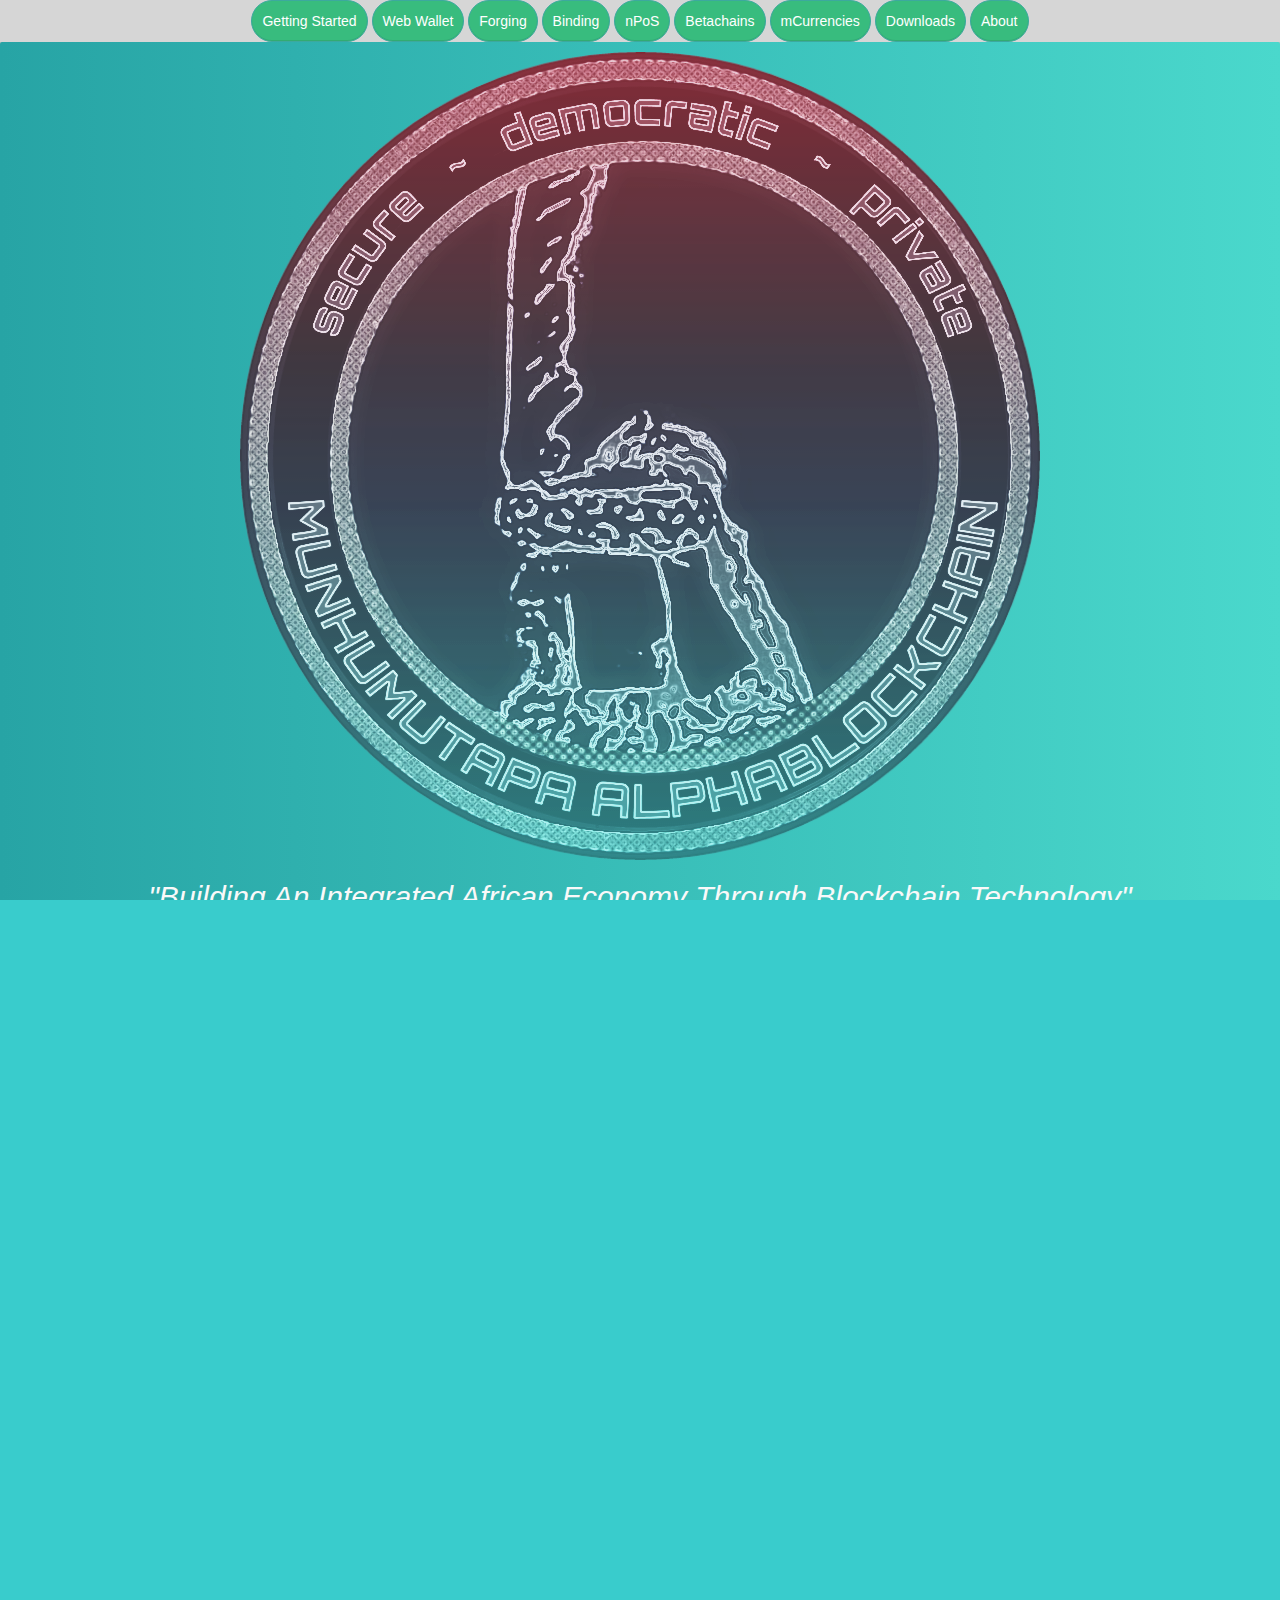
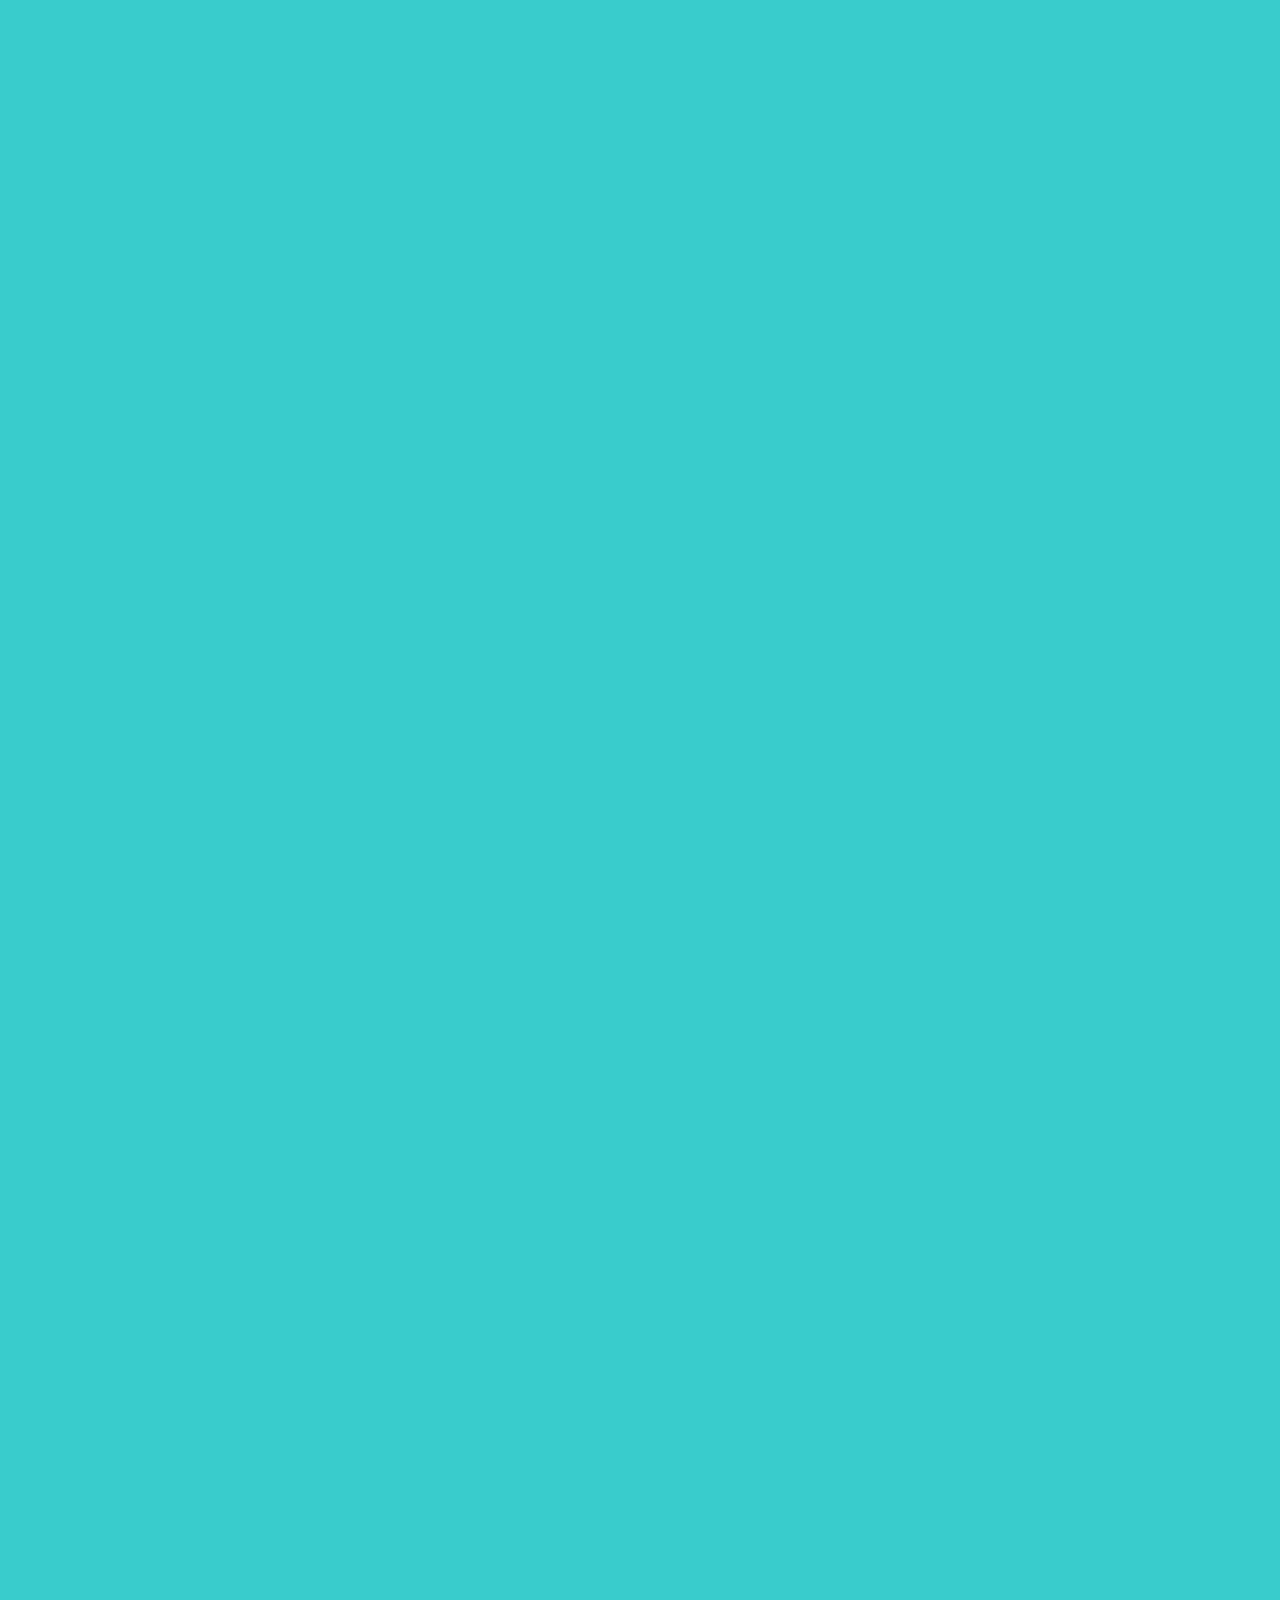
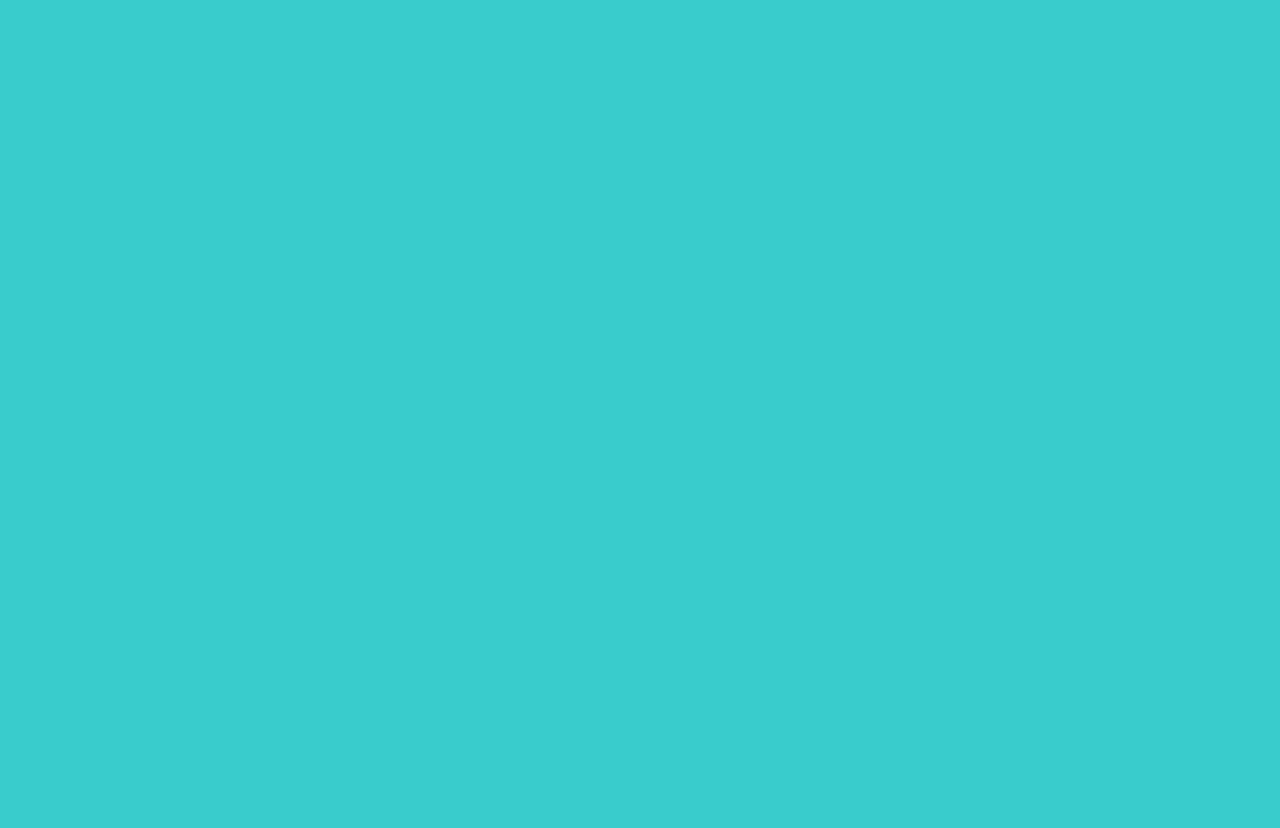
==== index.html @ 7435f2f3 "Update index.html" ====
<html class="lockscreen loading" align="center">
    <head>
        <meta charset="UTF-8">
        <title data-i18n="app_title">Munhumutapa Alphablockchain</title>
        <meta name="viewport" content="width=device-width, height=device-height, initial-scale=1, user-scalable=yes">
        <meta http-equiv="X-UA-Compatible" content="IE=edge">
        <link href="css/bootstrap.min.css" rel="stylesheet" type="text/css">
        <link href="css/fontawesome.min.css" rel="stylesheet" type="text/css">
        <link href="css/regular.min.css" rel="stylesheet" type="text/css">
        <link href="css/solid.min.css" rel="stylesheet" type="text/css">
        <link href="css/ionicons.min.css" rel="stylesheet" type="text/css">
        <link href="css/app.css" rel="stylesheet" type="text/css">
        <link href="css/highlight.style.css" rel="stylesheet" type="text/css">
        <style id="user_header_style" type="text/css"></style>
        <style id="user_sidebar_style" type="text/css"></style>
        <style id="user_boxes_style" type="text/css"></style>
       </head>

<section style="background-color: #d6d6d6">
              </span>

 <a href="https://munhumutapaalpha.js.org/gettingstarted"><button class="btn btn-primary">Getting Started</button></a>

                            <a href="http://ec2-3-131-105-113.us-east-2.compute.amazonaws.com:22024/index.html#"><button class="btn btn-primary" >Web Wallet</button></a>
                        </span>
                        <a href="https://munhumutapaalpha.js.org/forging"><button class="btn btn-primary goto-page">Forging</button></a>
                        </span>
                        <a href="https://munhumutapaalpha.js.org/binding"><button class="btn btn-primary goto-page">Binding</button></a>
             
 </span>
 <a href="https://munhumutapaalpha.js.org/npos"><button class="btn btn-primary">nPoS</button></a>

                        </span>
                        <a href="https://munhumutapaalpha.js.org/betachains"><button class="btn btn-primary">Betachains</button></a>
                        </span>
                        <a href="https://munhumutapaalpha.js.org/mcurrencies"><button class="btn btn-primary goto-page">mCurrencies</button></a>
                       </span>
                            <a href="https://munhumutapaalpha.js.org/downloads"><button class="btn btn-primary goto-page">Downloads</button></a>
                        </span>
                        <a href="https://munhumutapaalpha.js.org/about"><button class="btn btn-primary goto-page">About</button></a>
</section>

            <div>
                <div class="small-box bg-green">
                    <div class="inner inner-smaller">
<img src="img/icon.source.png">
	<i><h2 id="vbid-9d4e0c1f-cwigfrkn" class="preview-element preview-subtitle magic-circle-holder text-element quick-text-style-menu   allow-mobile-hide" data-menu-name="PREVIEW_SUBTITLE" data-orig-font-size="32">"Building An Integrated African Economy Through Blockchain Technology"<br></i></h2>
                        </span> 		
<a href="https://drive.google.com/file/d/1BZ5UPfu4FpxhSJUhALAfP4-GseZnnwWX/view?usp=drivesdk"><button class="btn btn-primary goto-page">Munhumutapa Blackpaper</button></a>
                        </span> 		
<a href="https://drive.google.com/file/d/1BZ5UPfu4FpxhSJUhALAfP4-GseZnnwWX/view?usp=drivesdk"><button class="btn btn-primary goto-page">Technical Paper</button></a>


                     </div>
                 </div>
             
                    </div>

<section style="background:#d6d6d6;align:centre">
<h1>The Alphablockchain</h1>
<p>The Munhumutapa Alphablockchain is a decentralised peer-to-peer-to-b2b democratic financial system designed with a childchain carrying capacity optimized to facilitate a fluid and borderless African economy. It is an attempt at an integrated African economic system built and managed through blockchain technology.</p><p><br></p><p>On Munhumutapa, any account or user has equal access to services and business regardless of financial, social or national background. The platform hopes to level the business playing field for both large, established corporations and the vibrant SME and informal sectors of Africa. As a decentralised and trustless platform the blockchain is especially structured to enable the African population and its businesses to interact and engage in commercial and community trade transactions and partnerships on a secure, universally accessible and inclusive economic platform.</p><p><br></p>
</section>

<div>
<section>
                <div class="small-box bg-green">
                    <div class="inner inner-smaller">
<p><h1>Blockchain Architecture</h1></p>
<p>Munhumutapa Alphablockchain is made up of a three tier model consisting of chains built on top of each other each layer with varying functionalities. A single account on the Munhumutapa Alphablockchain has access to all the chain layers found on the platform. The three tier architecture is anchored by the core chain (alphachain) which hosts other chains (betachains, localchains) on top of it enabling the creation of independent but connected, secure platforms. This design allows users to access different blockchains and functions in one ecosystem. This access is particularly important as most blockchain users dread the need to accumulate and install a lot of wallets on their devices for every blockchain they use.</p>
<p>On Munhumutapa, all the betachains and the alphachain can be accessed, interacted with and invoked from one single wallet. Hosted betachains utilize the alpha-chain's blockchain network-Proof-Of-Stake (nPoS) consensus protocol, processing system and network while providing individual specific economic services and features for user clients. They also have their own unique utility coins called betacoins. The hosted betachains themselves also have smaller chains be built on top of them. However, each smaller (local) chain can only be used for the same function as its betachain but for smaller communities like a university or church. Local chain transactions are not processed by the blockchain but simply provide a publicly verifiable ledger for their communities. Through this innovative architecture, the blockchain is capable of hosting both public/private, permissioned and non-permissioned independent chains simultaneously on one platform.</p><p><br></p>
   </div>
</div>
</section>
<div>
            <div class="col-lg-3 col-xs-6">
                <div class="small-box bg-green">
                    <div class="inner inner-smaller">
								
<br class="upper-line-break">
<div class="preview-title-holder removable-parent order-handle">
	
	<a href="https://munhumutapaalpa.js.org/mcurrencies"><h2 id="vbid-9d4e0c1f-jnpg0zku" class="preview-element preview-title magic-circle-holder inner-page text-element quick-text-style-menu   allow-mobile-hide" data-menu-name="PREVIEW_TITLE" data-orig-font-size="11" style="color:#ffffff">MUTAPA Chain<br></h2></a>
	
</div>
<br class="lower-line-break">

										
<img src="img/mutapa-logo-original.png">											
										
											
<br class="upper-line-break">
<div class="preview-body-holder removable-parent order-handle">

	 	<div id="vbid-9d4e0c1f-ovvtqf1j" class="preview-element preview-body magic-circle-holder text-element quick-text-style-menu   allow-mobile-hide" data-menu-name="PREVIEW_BODY" style="">
		<p>

			
The Mutapa chain is a continental currency tether system which allows people to deposit, transact, withdraw and convert their fiat currencies to digital Munhumutapa currencies.
			
mCurrencies are 1-to-1 pegged digital equivalents to fiat currencies issued on the Mutapa betachain on top of the Munhumutapa blockchain and are meant to offer local digital currencies for every country in Africa. <br></p>
	</div>
</div>
<br class="lower-line-break">
          </div>
      </div>
 </div>

            <div class="col-lg-3 col-xs-6">
                <div class="small-box bg-green">
                    <div class="inner inner-smaller">
<br class="upper-line-break">
<div class="preview-title-holder removable-parent order-handle">
	
	<a href="https://munhumutapaalpha.js.org/midentity"><h2 id="vbid-9d4e0c1f-h9nwe3xx" class="preview-element preview-title magic-circle-holder inner-page text-element quick-text-style-menu   allow-mobile-hide" data-menu-name="PREVIEW_TITLE" data-orig-font-size="11" style="color:#ffffff">mIDENTITY Chain<br></h2></a>
	
</div>
<br class="lower-line-break">

<img src="img/midentity.png"
<br class="upper-line-break">
<div class="preview-body-holder removable-parent order-handle">
	
	<div id="vbid-9d4e0c1f-ovvtqf1j" class="preview-element preview-body magic-circle-holder text-element quick-text-style-menu   allow-mobile-hide" data-menu-name="PREVIEW_BODY" style="">

		<p>This is Munhumutapa's innovative identity records and information registry. On the mIDENTITY chain, an individual will be issued with a digital singleton identification asset to which their government issued records and documents will be uploaded and time-stamped. The digital asset will subsequently be stored on the blockchain and cannot be modified.<br></p>
	</div>	
</div>
<br class="lower-line-break">

                     </div>
                 </div>
              </div>
            <div class="col-lg-3 col-xs-6">
                <div class="small-box bg-green">
                    <div class="inner inner-smaller">
<br class="upper-line-break">
<div class="preview-title-holder removable-parent order-handle">
	
	<a href="https://munhumutapalpha.js.org/dafse"><h2 id="vbid-9d4e0c1f-h9nwe3xx" class="preview-element preview-title magic-circle-holder inner-page text-element quick-text-style-menu   allow-mobile-hide" data-menu-name="PREVIEW_TITLE" data-orig-font-size="11" style="color:#ffffff">DAfSE Chain<br></h2></a>
	
</div>
<br class="lower-line-break">

<img src="img/dafse.png"
							
<br class="upper-line-break">
<div class="preview-body-holder removable-parent order-handle">
	
	<div id="vbid-9d4e0c1f-ksn28sww" class="preview-element preview-body magic-circle-holder text-element quick-text-style-menu   allow-mobile-hide" data-menu-name="PREVIEW_BODY" style="color:#ffffff">
		<p>The Dafse is a semi-centralised platform for the African stocks market. To open up investment and capital injection opportunities for African companies, Munhumutapa will create a decentralised blockchain based market exchange which enables companies to create and trade share assets securely and transparently. The chain is especially designed  create a gateway for SME's to access financial capital which is usually reserved for corporations through an inclusive stock market framework.<br></p>
	</div>
	
</div>
<br class="lower-line-break">


                     </div>
                 </div>
              </div>
<br class="lower-line-break">

            <div class="col-lg-3 col-xs-6">
                <div class="small-box bg-green">
                    <div class="inner inner-smaller">
											
<br class="upper-line-break">
<div class="preview-title-holder removable-parent order-handle">
	
	<a href="https://munhumutapaalpha.js.org/mdaorg"><h2 id="vbid-9d4e0c1f-2kzwxxst" class="preview-element preview-title magic-circle-holder inner-page text-element quick-text-style-menu   allow-mobile-hide" data-menu-name="PREVIEW_TITLE" data-orig-font-size="11" style="color:#ffffff">MDAOrg Chain<br></h2></a>
	
</div>
<br class="lower-line-break">								
<img src="img/mdao.png">											
<br class="upper-line-break">
<div class="preview-body-holder removable-parent order-handle">
	
	<div id="vbid-9d4e0c1f-ydsunupk" class="preview-element preview-body magic-circle-holder text-element quick-text-style-menu   allow-mobile-hide" data-menu-name="PREVIEW_BODY" style="">
		<p>The core functionality of mDAOrg chain is to provide a transparent, secure and efficient platform from which decentralised organizations can be adminstered. Through the issuance of digital assets to represent equity as well as an in-built dividend and share split functionality coupled with the transparency of blockchain technology, Munhumutapa facilitates the formation and management of verifiable and law compliant organizations.
The chain will facilitate borderless SME partnerships through decentralisation.
<br></p>
	</div>
	
</div>
<br class="lower-line-break">

                     </div>
                 </div>
              </div>
</div>

<p><h2>TRANSACTIONS On MUNHUMUTAPA</h2></p><p>Munhumutapa makes use of a parent chain/betachain dynamic that allows proof of stake based consensus to be executed for all betachains on the parent chain.<br>Betachain transactions go through a process called 'binding' which is similar to forging but with no blocks added to the blockchain. The binding process involves grouping together multiple betachain transactions into a single betachain transaction called a "betablock". The betablock is then forwarded to the alphachain where it is included in a block together with Munhumutapa alphachain transactions.</p><p>Users can send, transfer and receive funds to and from any address provided they hold sufficient fees to facilitate a transaction on the transaction's origin chain. For transactions on betachains, betacoins are paid as binding fees. The binding fees pay binders to include beta-transactions in a betablock which is forwarded for forging as a single transaction.</p><p><br></p>
    </div>
</div>
</section>

                <div class="small-box bg-green">
                    <div class="inner inner-smaller">
<p><h1>MUNHUMUTAPA COIN SYSTEM</h1></p>
<p><h2>MUNHUMUTAPA Energy Coin: MUNHU</h2></p>
<p>The Munhumutapa Energy Coin (MUNHU)</p>
<p>functions as the utility energy currency of the blockchain used to pay for transaction fees and settle paid services on the blockchain. As a settlement tool on the alphachain the coin is therefore the determinant stake for an account to forge blocks and is subsequently the block reward. The transaction fee for alphachain transactions is 1 MUNHU and for executing a transaction on every betachain is equivalent to 0.01 MUNHU payable in that betachain's coin.</p><p><br></p>

<p><h><i>BETACOIN</h></i></p>
<p>Each betachain has its own coin called a betacoin in which its own transaction fees are paid. Betacoins are rewarded to binders who, like forgers, accumulate transactions but only from a specific betachain before forwarding them to the alphachain. Each betacoin is therefore a sub-unit of the MUNHU Energy Coin but with a conversion rate with respect to the MUNHU determined by the prevailing exchange rate on the Munhumutapa Dex coin exchange at the time of transaction.</p><p><br></p>

<p><h><i>Munhumutapa Coin Exchange</i></h></p>
<p>The Dex is a feature of the Alphablockchain that allows users to exchange Betacoins from one to another and to the alphacoin and from. Exchange rates are independent of each other and are dependent entirely on supply and demand.</p><p><br></p>
   </div>
</div>
</section>
<section>

<p><h1>AlphaCoin Supply Munhumutapa Energy Coin (MUNHU)</h1></p> <p>The max supply of Munhumutapa Energy is 1 000, 000, 000 and the initial value of one Munhumutapa Energy is estimated to be an equivalent of $1.00(USD). MUNHU will be listed on leading exchanges available in Africa for easy buying/selling of these coins.</p>

<p><br><br><h3><i>DIstribution of the Alphacoin</i></h3></p>
<p><li>Ten percent will be distributed amongst MUNHUs asset holders at a ratio of 1-to-1.</p>
<p><li>Ten percent is to be distributed to IGNIS token holders in order to satisfy the JPL v 1.2 license based on a snapshot taken at 12:00pm CAT on the 28th of August 2020</p>
<p><li>One percent will be issued as an airdrop to early adopters and users of the platform.</p>
<p><li>Ten percent is to be sold to partner agencies and agents.</p>
<p><li>Five percent is to be allocated to sell on exchanges</p>
<p><li>Twenty percent is Munhumutapa's reserve for backing future betacoins.</p>
<p><li>Nine percent is reserved for the team and will be released on a quarterly basis.</p>
<p><li>Five percent will be allocated to helping communities fight climate change in Africa.</p>
<p><li>Thirty percent is allocated to the management and development of the Munhumutapa Alphablockchain</p>
	</div>


			 <br class="upper-line-break"> 							
						            <div>
                <div class="small-box bg-red">
                    <div class="inner inner-smaller">					
												 <img src="img/munhu.png">
<br class="upper-line-break">
	<div class="preview-social-wrapper removable-parent order-handle">
		<div id="vbid-9d4e0c1f-ohjvxsru" class="preview-element preview-social-holder magic-circle-holder" data-menu-name="PREVIEW_SOCIAL" data-theme="3">
			
			<div id="FACEBOOK" class="link-entry " data-menu-name="PREVIEW_SOCIAL" style="display:inline-block;" data-title="FACEBOOK" data-img-url="images/socialmedia/3facebook.png">
				<a class="social-link-url" href="http://www.facebook.com/Munhumutapaalphablockchain" target="_blank"><img class="preview-link-img nopin" data-pin-nopin="true" src="./munhumutapa.c1.biz_files/VsSb-82LH5hfW5SYbOyemNz5srJLpX6snvql70vHVBDrnXFS_vFX2QESGAbEPJ0VvG5s1pcfJmKlS1sSaw=s100" style="background-image: none; width:40px; height:40px "></a>
			</div>
			
			<div id="TWITTER" class="link-entry " data-menu-name="PREVIEW_SOCIAL" style="display:inline-block;" data-title="TWITTER" data-img-url="images/socialmedia/3twitter.png">
				<a class="social-link-url" href="http://www.twitter.com/imunhumutapa" target="_blank"><img class="preview-link-img nopin" data-pin-nopin="true" src="./munhumutapa.c1.biz_files/Ztg6CTEs-eMt7fsS797clJlI2NnSmK8tPxJqOqWayhEMum80NV36LxTAt0_5_XMdV5ljT-kTvQLDJW1kmnQ=s100" style="background-image: none; width:40px; height:40px "></a>
			</div>
			
			<div id="INSTAGRAM" class="link-entry " data-menu-name="PREVIEW_SOCIAL" style="display:inline-block;" data-title="INSTAGRAM" data-img-url="images/socialmedia/3instagram.png">
				<a class="social-link-url" href="http://www.instagram.com/imunhumutapa" target="_blank"><img class="preview-link-img nopin" data-pin-nopin="true" src="./munhumutapa.c1.biz_files/BIjo0CzLTmsk-xjy5s4D98T7wWvy2Ja7wIaYj77VRc132onFCAE6nsGnuZtTrF5bu5Y3RkJD5wYEhYhU0h8=s100" style="background-image: none; width:40px; height:40px "></a>
			</div>
			
			<div id="LINKEDIN" class="link-entry " data-menu-name="PREVIEW_SOCIAL" style="display:inline-block;" data-title="LINKEDIN" data-img-url="images/socialmedia/3linkedin.png">
				<a class="social-link-url" href="http://www.linkedin.com/imunhumutapa" target="_blank"><img class="preview-link-img nopin" data-pin-nopin="true" src="./munhumutapa.c1.biz_files/2_ri3qfMkNRD5i8VlWqKiPvNMkliYLiVsrrrvJP4G82co5S4OueVQLit18Xzc_SORt4y4dvkTOLXjBpMPC4=s100" style="background-image: none; width:40px; height:40px "></a>
			</div>
			
			<div id="EMAIL" class="link-entry " data-menu-name="PREVIEW_SOCIAL" style="display:inline-block;" data-title="EMAIL" data-img-url="images/socialmedia/3email.png">
				<a class="social-link-url" href="mailto:munhumutapaalpha@outlook.com" target="_blank"><img class="preview-link-img nopin" data-pin-nopin="true" src="./munhumutapa.c1.biz_files/M8qy7RGhdOU3tVQ9hY5wLWcUCKQixN3SJX_jGu0HStITiGtB09HDGFJx5_FYVeclejjeqn36U6TAyZAFKA=s100" style="background-image: none;width:40px; height:40px"></a>
			</div>
			
			<div id="YOUTUBE" class="link-entry " data-menu-name="PREVIEW_SOCIAL" style="display:inline-block;" data-title="YOUTUBE" data-img-url="images/socialmedia/3youtube.png">
				<a class="social-link-url" href="http://www.youtube.com/imunhumutapa" target="_blank"><i class="far fa-youtube"></i></a>
			       </div>
            </div>
        </div>
    </div>
<div style="background-color:#4b4b4b">
<b><i style="color:#d6d6d6">Secure ~ Democratic ~ Private<br></i></b>
<b><h style="color:#d6d6d6">MUNHUMUTAPA ALPHABLOCKCHAIN© 2020<br></h>
</div>
---- css/regular.min.css ----
/*!
 * Font Awesome Pro 5.11.2 by @fontawesome - https://fontawesome.com
 * License - https://fontawesome.com/license (Commercial License)
 */
@font-face{font-family:"Font Awesome 5 Pro";font-style:normal;font-weight:400;font-display:auto;src:url(../fonts/fa-regular-400.eot);src:url(../fonts/fa-regular-400.eot?#iefix) format("embedded-opentype"),url(../fonts/fa-regular-400.woff2) format("woff2"),url(../fonts/fa-regular-400.woff) format("woff"),url(../fonts/fa-regular-400.ttf) format("truetype"),url(../fonts/fa-regular-400.svg#fontawesome) format("svg")}.far{font-family:"Font Awesome 5 Pro";font-weight:400}
---- css/solid.min.css ----
/*!
 * Font Awesome Pro 5.11.2 by @fontawesome - https://fontawesome.com
 * License - https://fontawesome.com/license (Commercial License)
 */
@font-face{font-family:"Font Awesome 5 Pro";font-style:normal;font-weight:900;font-display:auto;src:url(../fonts/fa-solid-900.eot);src:url(../fonts/fa-solid-900.eot?#iefix) format("embedded-opentype"),url(../fonts/fa-solid-900.woff2) format("woff2"),url(../fonts/fa-solid-900.woff) format("woff"),url(../fonts/fa-solid-900.ttf) format("truetype"),url(../fonts/fa-solid-900.svg#fontawesome) format("svg")}.fa,.fas{font-family:"Font Awesome 5 Pro";font-weight:900}
---- css/app.css ----
/******************************************************************************
 * Copyright © 2013-2016 The Nxt Core Developers.                             *
 * Copyright © 2016-2019 Jelurida IP B.V.                                     *
 *                                                                            *
 * See the LICENSE.txt file at the top-level directory of this distribution   *
 * for licensing information.                                                 *
 *                                                                            *
 * Unless otherwise agreed in a custom licensing agreement with Jelurida B.V.,*
 * no part of this software, including this file, may be copied, modified,    *
 * propagated, or distributed except according to the terms contained in the  *
 * LICENSE.txt file.                                                          *
 *                                                                            *
 * Removal or modification of this copyright notice is prohibited.            *
 *                                                                            *
 ******************************************************************************/

.col-xs-1, .col-sm-1, .col-md-1, .col-lg-1, .col-xs-2, .col-sm-2, .col-md-2, .col-lg-2, .col-xs-3, .col-sm-3, .col-md-3, .col-lg-3, .col-xs-4, .col-sm-4, .col-md-4, .col-lg-4, .col-xs-5, .col-sm-5, .col-md-5, .col-lg-5, .col-xs-6, .col-sm-6, .col-md-6, .col-lg-6, .col-xs-7, .col-sm-7, .col-md-7, .col-lg-7, .col-xs-8, .col-sm-8, .col-md-8, .col-lg-8, .col-xs-9, .col-sm-9, .col-md-9, .col-lg-9, .col-xs-10, .col-sm-10, .col-md-10, .col-lg-10, .col-xs-11, .col-sm-11, .col-md-11, .col-lg-11, .col-xs-12, .col-sm-12, .col-md-12, .col-lg-12
{
	padding-left: 10px !important;
	padding-right: 10px !important;
}

.row {
	margin-right: -10px !important;
	margin-left: -10px !important;
}

/*!
 *   AdminLTE v1.0
 *   Author: AlmsaeedStudio.com
 *   License: Please visit http://wrapbootstrap.com for information about
 *            this theme's license
!*/
/*
    Core: General style
----------------------------
*/
html,
body {
  overflow-x:hidden;
  font-family: "Helvetica Neue",Helvetica,Arial,sans-serif;
  -webkit-font-smoothing: antialiased;
  min-height: 100%;
  background-image: linear-gradient(to right, #C0C0C0 0%, #C0C0C0 100%);
  color: black !important;
}
/* preload images or they will flicker */
body::after{
  position:absolute; width:0; height:0; overflow:hidden; z-index:-1;
  content: url('../img/nxt-load-progress-logo-circle.png');
}
html.lockscreen, html.lockscreen body {
  height:100%;
  overflow-x:auto;
}
a {
  color: #39cccc;
}
a:hover,
a:active,
a:focus {
  outline: none;
  text-decoration: none;
  background-color: #6cd2c8;
}
/* Layouts */
.wrapper {
  min-height: 100%;
}
.wrapper:before,
.wrapper:after {
  display: table;
  content: " ";
}
.wrapper:after {
  clear: both;
}
/* Header */
body > .header {
  position: absolute;
  top: 0;
  left: 0;
  right: 0;
  z-index: 1030;
}
/* Define 2 column template */
.right-side,
.left-side {
  min-height: 100%;
  display: block;
}
/*right side - contains main content*/
.right-side {
  background-color: #f9f9f9;
  margin-left: 220px;
}
/*left side - contains sidebar*/
.left-side {
  position: absolute;
  width: 220px;
  height: 100%;
  min-height: inherit !important;
  top: 0;
  bottom: 0;
}
@media screen and (min-width: 992px) {
  /*Right side strech mode*/
  .right-side.strech {
    margin-left: 0;
  }
  .right-side.strech > .page > .content-header {
    margin-top: 0px;
  }
  /* Left side collapse */
  .left-side.collapse-left {
    margin-left: -220px;
  }
  .sidebar {
    margin-top: 50px;
  }
}
/*Give content full width on xs screens*/
@media screen and (max-width: 992px) {
  .sidebar {
    margin-top: 50px;
  }
  .right-side {
    margin-left: 0;
  }
}
/*
    By default the layout is not fixed but if you add the class .fixed to the body element
    the sidebar and the navbar will automatically become positioned fixed
*/
body.fixed > .header,
body.fixed .left-side,
body.fixed .navbar {
  position: fixed;
}
body.fixed > .header {
  top: 0;
  right: 0;
  left: 0;
}
body.fixed .navbar {
  left: 0;
  right: 0;
}
body.fixed .wrapper {
  margin-top: 50px;
}
/* Content */
.content {
  padding: 20px; /*wesley*/
  background: #f9f9f9;
}
/* Utility */
/* H1 - H6 font */
h1,
h2,
h3,
h4,
h5,
h6,
.h1,
.h2,
.h3,
.h4,
.h5,
.h6 {
  font-family: sans-serif;
}
/* Page Header */
.page-header {
  margin: 10px 0 20px 0;
  font-size: 22px;
}
.page-header > small {
  color: #666;
  display: block;
  margin-top: 5px;
}
/* All images should be responsive */
img {
  max-width: 100% !important;
}
.sort-highlight {
  background: #f4f4f4;
  border: 1px dashed #ddd;
  margin-bottom: 10px;
}
/* 10px padding and margins */
.pad {
  padding: 10px;
}
.margin {
  margin: 10px;
}
/* Display inline */
.inline {
  display: inline;
  width: auto;
}
/* Background colors */
.bg-red,
.bg-yellow,
.bg-aqua,
.bg-blue,
.bg-light-blue,
.bg-green,
.bg-navy,
.bg-teal,
.bg-olive,
.bg-lime,
.bg-orange,
.bg-fuchsia,
.bg-purple,
.bg-maroon,
.bg-black {
  color: #f9f9f9 !important;
}
.bg-gray {
  background-color: #eaeaec !important;
}
.bg-black {
  background-color: #222222 !important;
}
.bg-red {
  background-color: #f56954 !important;
}
.bg-yellow {
  background-color: #f39c12 !important;
}
.bg-aqua {
  background-color: #07efb3 !important;
}
.bg-blue {
  background-color: #0073b7 !important;
}
.bg-light-blue {
  background-color: #38bc7e !important;
}
.bg-green {
  background-color: #00a65a !important;
}
.bg-navy {
  background-color: #003f34 !important;
}
.bg-teal {
  background-color: #39cccc !important;
}
.bg-olive {
  background-color: #3d9970 !important;
}
.bg-lime {
  background-color: #01ff70 !important;
}
.bg-orange {
  background-color: #ff851b !important;
}
.bg-fuchsia {
  background-color: #f012be !important;
}
.bg-purple {
  background-color: #932ab6 !important;
}
.bg-maroon {
  background-color: #85144b !important;
}
.small-box {
  background: #27a4a5; /* Old browsers */
  background: -moz-linear-gradient(left,  #27a4a5 0%, #4ad8cc 100%); /* FF3.6+ */
  background: -webkit-gradient(linear, left top, right top, color-stop(0%,#27a4a5), color-stop(100%,#4ad8cc)); /* Chrome,Safari4+ */
  background: -webkit-linear-gradient(left,  #27a4a5 0%,#4ad8cc 100%); /* Chrome10+,Safari5.1+ */
  background: -o-linear-gradient(left,  #27a4a5 0%,#4ad8cc 100%); /* Opera 11.10+ */
  background: -ms-linear-gradient(left,  #27a4a5 0%,#4ad8cc 100%); /* IE10+ */
  background: linear-gradient(to right,  #27a4a5 0%,#4ad8cc 100%); /* W3C */
  filter: progid:DXImageTransform.Microsoft.gradient( startColorstr='#27a4a5', endColorstr='#4ad8cc',GradientType=1 ); /* IE6-9 */
}

/* Text colors */
.text-red {
  color: #f56954 !important;
}
.text-yellow {
  color: #f39c12 !important;
}
.text-aqua {
  color: #07efb3 !important;
}
.text-blue {
  color: #0073b7 !important;
}
.text-light-blue {
  color: #38bc7e !important;
}
.text-green {
  color: #00a65a !important;
}
.text-navy {
  color: #003f34 !important;
}
.text-teal {
  color: #39cccc !important;
}
.text-olive {
  color: #3d9970 !important;
}
.text-lime {
  color: #01ff70 !important;
}
.text-orange {
  color: #ff851b !important;
}
.text-fuchsia {
  color: #f012be !important;
}
.text-purple {
  color: #932ab6 !important;
}
.text-maroon {
  color: #85144b !important;
}
/*Hide elements by display none only*/
.hide {
  display: none !important;
}
/* Remove borders */
.no-border {
  border: 0px !important;
}
/* Remove padding */
.no-padding {
  padding: 0px !important;
}
/* WESLEYH */
.no-vertical-padding {
  padding-top: 0px !important;
  padding-bottom: 0px !important;
}
/* Remove margins */
.no-margin {
  margin: 0px !important;
}
/* Remove box shadow */
.no-shadow {
  box-shadow: none!important;
}
/* Don't display when printing */
@media print {
  .no-print {
    display: none;
  }
  .left-side,
  .header,
  .content-header {
    display: none;
  }
  .right-side {
    margin: 0;
  }
}
/* Remove border radius */
.flat,
.flat > * {
  -webkit-border-radius: 0 !important;
  -moz-border-radius: 0 !important;
  border-radius: 0 !important;
}
.table > tbody > tr >td {
	background-color: #fff;
}
/* Change the color of the striped tables */
.table-striped > tbody > tr:nth-child(odd) > td,
.table-striped > tbody > tr:nth-child(odd) > th {
  background-color: #f3f4f5;
}
/* .text-center in tables */
table.text-center td,
table.text-center th {
  text-align: center;
}
/* _fix for sparkline tooltip */
.jqstooltip {
  padding: 5px!important;
  width: auto!important;
  height: auto!important;
}
/*
    Components: navbar, logo and content header
-------------------------------------------------
*/
body > .header {
  position: relative;
  max-height: 100px;
  z-index: 1030;
}
body > .header .navbar {
  height: 50px;
  margin-bottom: 0;
  padding-bottom:0;
  margin-left: 220px;
}
body > .header .navbar .sidebar-toggle {
  float: left;
  padding: 9px 5px;
  margin-top: 8px;
  margin-right: 0;
  margin-bottom: 8px;
  margin-left: 5px;
  background-color: transparent;
  background-image: none;
  border: 1px solid transparent;
  -webkit-border-radius: 0 !important;
  -moz-border-radius: 0 !important;
  border-radius: 0 !important;
}
.header .navbar .sidebar-toggle:hover .icon-bar {
  background: #f6f6f6;
}
body > .header .navbar .sidebar-toggle .icon-bar {
  display: block;
  width: 22px;
  height: 2px;
  -webkit-border-radius: 4px;
  -moz-border-radius: 4px;
  border-radius: 4px;
}
body > .header .navbar .sidebar-toggle .icon-bar + .icon-bar {
  margin-top: 4px;
}
body > .header .navbar .nav > li.user > a {
  font-weight: bold;
}
body > .header .navbar .nav > li.user > a > .fa,
body > .header .navbar .nav > li.user > a > .far,
body > .header .navbar .nav > li.user > a > .glyphicon,
body > .header .navbar .nav > li.user > a > .ion {
  margin-right: 5px;
}
body > .header .navbar .nav > li > a > .label {
  -webkit-border-radius: 50%;
  -moz-border-radius: 50%;
  border-radius: 50%;
  position: absolute;
  top: 7px;
  right: 2px;
  font-size: 10px;
  font-weight: normal;
  width: 15px;
  height: 15px;
  line-height: 1.0em;
  text-align: center;
  padding: 2px;
}
body > .header .navbar .nav > li > a:hover > .label {
  top: 3px;
}
body > .header .logo {
  float: left;
  font-size: 20px;
  line-height: 50px;
  text-align: center;
  padding: 0 10px;
  width: 220px;
  font-family: sans-serif;
  height: 50px;
  display: block;
  font-weight:bold;
}
body > .header .logo .icon {
  margin-right: 10px;
}
.right-side > .page > .content-header {
  position: relative;
  padding: 15px 20px 10px 20px;
  background: #fbfbfb;
  box-shadow: 1px 1px 2px rgba(0, 0, 0, 0.1);
}
.right-side > .page > .content-header > h1 {
  margin: 0;
  font-size: 24px;
}
.right-side > .page > .content-header > h1 > small {
  font-size: 15px;
  display: inline-block;
  padding-left: 4px;
  font-weight: 300;
}
.right-side > .page > .content-header > .breadcrumb {
  float: right;
  background: transparent;
  margin-top: 0px;
  margin-bottom: 0;
  font-size: 12px;
  padding: 7px 5px;
  position: absolute;
  top: 15px;
  right: 10px;
  -webkit-border-radius: 2px;
  -moz-border-radius: 2px;
  border-radius: 2px;
}
.right-side > .page > .content-header > .breadcrumb > li > a {
  color: #444;
  text-decoration: none;
}
.right-side > .page > .content-header > .breadcrumb > li > a > .fa,
.right-side > .page > .content-header > .breadcrumb > li > a > .far,
.right-side > .page > .content-header > .breadcrumb > li > a > .glyphicon,
.right-side > .page > .content-header > .breadcrumb > li > a > .ion {
  margin-right: 5px;
}
.right-side > .page > .content-header > .breadcrumb > li + li:before {
  content: '>\00a0';
}
@media screen and (max-width: 767px) {
  .right-side > .page > .content-header > .breadcrumb {
    position: relative;
    margin-top: 5px;
    top: 0;
    right: 0;
    float: none;
    background: #efefef;
  }
}
@media (max-width: 767px) {
  .navbar .navbar-nav > li {
    float: left;
  }
  .navbar-nav {
    margin: 0;
    float: left;
  }
  .navbar-nav > li > a {
    padding-top: 10px;
    padding-bottom: 10px;
    line-height: 16px;
  }
  .navbar .navbar-right {
    float: right;
  }
}

/* DELETE ME 20150715

@media screen and (max-width: 560px) {
  body > .header {
    position: relative;
  }
  body > .header .logo,
  body > .header .navbar {
    width: 100%;
    float: none;
    position: relative!important;
  }
  body > .header .navbar {
    margin: 0;
  }
  body.fixed > .header {
    position: fixed;
  }
  body.fixed > .wrapper {
    margin-top: 100px!important;
  }
  .sidebar {
    margin-top: 100px;
  }
}

*/



/*
    Component: Sidebar
--------------------------
*/
.sidebar {
  overflow-y: auto;
  max-height: 100%;
  margin-bottom: 5px;
}
.sidebar-form input:focus {
  -webkit-box-shadow: none;
  -moz-box-shadow: none;
  box-shadow: none;
  border-color: transparent!important;
}
.sidebar .sidebar-menu {
  list-style: none;
  margin: 0 0 50px 0;
  padding: 0;
}
.sidebar .sidebar-menu > li {
  margin: 0;
  padding: 0;
}
.sidebar .sidebar-menu > li > a {
  padding: 11px 5px 11px 15px;
  display: block;
}
.sidebar .sidebar-menu > li > a > .fa,
.sidebar .sidebar-menu > li > a > .far,
.sidebar .sidebar-menu > li > a > .glyphicon,
.sidebar .sidebar-menu > li > a > .ion {
  width: 20px;
}
.sidebar .sidebar-menu .treeview-menu {
  display: none;
  list-style: none;
  padding: 0;
  margin: 0;
}
.sidebar .sidebar-menu .treeview-menu > li {
  margin: 0;
}
.sidebar .sidebar-menu .treeview-menu > li > a,
.sidebar .sidebar-menu .treeview-menu > li > .sm_sub_header {
  padding: 5px 5px 5px 15px;
  display: block;
  font-size: 14px;
  margin: 0px 0px;
}
.sidebar .sidebar-menu .treeview-menu > li > a > .fa,
.sidebar .sidebar-menu .treeview-menu > li > a > .far,
.sidebar .sidebar-menu .treeview-menu > li > a > .glyphicon,
.sidebar .sidebar-menu .treeview-menu > li > a > .ion {
  width: 20px;
}
.user-panel {
  padding: 10px;
}
.user-panel:before,
.user-panel:after {
  display: table;
  content: " ";
}
.user-panel:after {
  clear: both;
}
.user-panel > .image > img {
  width: 45px;
  height: 45px;
}
.user-panel > .info {
  padding: 5px 5px 5px 15px;
  font-size: 14px;
  line-height: 1;
}
/* WESLEY */
.user-panel > .info {
	padding-left:  0;
	padding-right: 0;
}
#forging_indicator {
	font-size: 14px;
}
.user-panel > .info > p {
  margin-bottom: 9px;
}
.user-panel > .info > a {
  text-decoration: none;
  padding-right: 5px;
  margin-top: 3px;
  font-size: 11px;
  font-weight: normal;
}
.user-panel > .info > a > .fa,
.user-panel > .info > a > .far,
.user-panel > .info > a > .ion,
.user-panel > .info > a > .glyphicon {
  margin-right: 3px;
}




/*
 * Off Canvas
 * --------------------------------------------------
 *  Gives us the push menu effect
 */
@media screen and (max-width: 992px) {
  .relative {
    position: relative;
  }
  .row-offcanvas-right .sidebar-offcanvas {
    right: -220px;
  }
  .row-offcanvas-left .sidebar-offcanvas {
    left: -220px;
  }
  .row-offcanvas-right.active {
    right: 220px;
  }
  .row-offcanvas-left.active {
    left: 220px;
  }
  .sidebar-offcanvas {
    left: 0;
  }
  body.fixed .sidebar-offcanvas {
    margin-top: 0px;
    left: -220px;
  }
  body.fixed .row-offcanvas-left.active .navbar {
    left: 220px !important;
    right: 0;
  }
  body.fixed .row-offcanvas-left.active .sidebar-offcanvas {
    left: 0px;
  }
}
/*
    Dropdown menus
----------------------------
*/
/*Dropdowns in general*/
.dropdown-menu {
  -webkit-box-shadow: 0px 3px 6px rgba(0, 0, 0, 0.1);
  -moz-box-shadow: 0px 3px 6px rgba(0, 0, 0, 0.1);
  box-shadow: 0px 3px 6px rgba(0, 0, 0, 0.1);
  z-index: 2300;
}
.dropdown-menu > li > a > .glyphicon,
.dropdown-menu > li > a > .fa,
.dropdown-menu > li > a > .far,
.dropdown-menu > li > a > .ion {
  margin-right: 10px;
}

/*Drodown in navbars*/
.navbar .dropdown-menu > li > a { /*REMOVED skin-blue*/
  color: #444444;
}

.dropdown-menu > li > a:hover {
  background-color: #38bc7e;
  color: #f9f9f9;
}
/*
    Navbar custom dropdown menu
------------------------------------
*/
.navbar-nav > .notifications-menu > .dropdown-menu,
.navbar-nav > .messages-menu > .dropdown-menu,
.navbar-nav > .tasks-menu > .dropdown-menu {
  width: 280px;
  padding: 0 0 0 0!important;
  margin: 0!important;
  top: 100%;
  border: 1px solid #dfdfdf;
  -webkit-border-radius: 4px !important;
  -moz-border-radius: 4px !important;
  border-radius: 4px !important;
}
.navbar-nav > .notifications-menu > .dropdown-menu > li.header,
.navbar-nav > .messages-menu > .dropdown-menu > li.header,
.navbar-nav > .tasks-menu > .dropdown-menu > li.header {
  -webkit-border-top-left-radius: 4px;
  -webkit-border-top-right-radius: 4px;
  -webkit-border-bottom-right-radius: 0;
  -webkit-border-bottom-left-radius: 0;
  -moz-border-radius-topleft: 4px;
  -moz-border-radius-topright: 4px;
  -moz-border-radius-bottomright: 0;
  -moz-border-radius-bottomleft: 0;
  border-top-left-radius: 4px;
  border-top-right-radius: 4px;
  border-bottom-right-radius: 0;
  border-bottom-left-radius: 0;
  background-color: #ffffff;
  padding: 7px 10px;
  border-bottom: 1px solid #f4f4f4;
  color: #444444;
  font-size: 14px;
}
.navbar-nav > .notifications-menu > .dropdown-menu > li.header:after,
.navbar-nav > .messages-menu > .dropdown-menu > li.header:after,
.navbar-nav > .tasks-menu > .dropdown-menu > li.header:after {
  bottom: 100%;
  left: 92%;
  border: solid transparent;
  content: " ";
  height: 0;
  width: 0;
  position: absolute;
  pointer-events: none;
  border-color: rgba(255, 255, 255, 0);
  border-bottom-color: #ffffff;
  border-width: 7px;
  margin-left: -7px;
}
.navbar-nav > .notifications-menu > .dropdown-menu > li.footer > a,
.navbar-nav > .messages-menu > .dropdown-menu > li.footer > a,
.navbar-nav > .tasks-menu > .dropdown-menu > li.footer > a {
  -webkit-border-top-left-radius: 0px;
  -webkit-border-top-right-radius: 0px;
  -webkit-border-bottom-right-radius: 4px;
  -webkit-border-bottom-left-radius: 4px;
  -moz-border-radius-topleft: 0px;
  -moz-border-radius-topright: 0px;
  -moz-border-radius-bottomright: 4px;
  -moz-border-radius-bottomleft: 4px;
  border-top-left-radius: 0px;
  border-top-right-radius: 0px;
  border-bottom-right-radius: 4px;
  border-bottom-left-radius: 4px;
  font-size: 12px;
  background-color: #f4f4f4;
  padding: 7px 10px;
  border-bottom: 1px solid #eeeeee;
  color: #444444;
  text-align: center;
}
.navbar-nav > .notifications-menu > .dropdown-menu > li.footer > a:hover,
.navbar-nav > .messages-menu > .dropdown-menu > li.footer > a:hover,
.navbar-nav > .tasks-menu > .dropdown-menu > li.footer > a:hover {
  background: #f4f4f4;
  text-decoration: none;
  font-weight: normal;
}
.navbar-nav > .notifications-menu > .dropdown-menu > li .menu,
.navbar-nav > .messages-menu > .dropdown-menu > li .menu,
.navbar-nav > .tasks-menu > .dropdown-menu > li .menu {
  margin: 0;
  padding: 0;
  list-style: none;
  overflow-x: hidden;
}
.navbar-nav > .notifications-menu > .dropdown-menu > li .menu > li > a,
.navbar-nav > .messages-menu > .dropdown-menu > li .menu > li > a,
.navbar-nav > .tasks-menu > .dropdown-menu > li .menu > li > a {
  display: block;
  white-space: nowrap;
  /* Prevent text from breaking */

  border-bottom: 1px solid #f4f4f4;
}
.navbar-nav > .notifications-menu > .dropdown-menu > li .menu > li > a:hover,
.navbar-nav > .messages-menu > .dropdown-menu > li .menu > li > a:hover,
.navbar-nav > .tasks-menu > .dropdown-menu > li .menu > li > a:hover {
  background: #f6f6f6;
  text-decoration: none;
}
.navbar-nav > .notifications-menu > .dropdown-menu > li .menu > li > a {
  font-size: 12px;
  color: #444444;
}
.navbar-nav > .notifications-menu > .dropdown-menu > li .menu > li > a > .glyphicon,
.navbar-nav > .notifications-menu > .dropdown-menu > li .menu > li > a > .fa,
.navbar-nav > .notifications-menu > .dropdown-menu > li .menu > li > a > .far,
.navbar-nav > .notifications-menu > .dropdown-menu > li .menu > li > a > .ion {
  font-size: 20px;
  width: 50px;
  text-align: center;
  padding: 15px 0px;
  margin-right: 5px;
  /* Default background and font colors */

  background: #07efb3;
  color: #f9f9f9;
  /* Fallback for browsers that doesn't support rgba */

  color: rgba(255, 255, 255, 0.7);
}
.navbar-nav > .notifications-menu > .dropdown-menu > li .menu > li > a > .glyphicon.danger,
.navbar-nav > .notifications-menu > .dropdown-menu > li .menu > li > a > .fa.danger,
.navbar-nav > .notifications-menu > .dropdown-menu > li .menu > li > a > .far.danger,
.navbar-nav > .notifications-menu > .dropdown-menu > li .menu > li > a > .ion.danger {
  background: #f56954;
}
.navbar-nav > .notifications-menu > .dropdown-menu > li .menu > li > a > .glyphicon.warning,
.navbar-nav > .notifications-menu > .dropdown-menu > li .menu > li > a > .fa.warning,
.navbar-nav > .notifications-menu > .dropdown-menu > li .menu > li > a > .far.warning,
.navbar-nav > .notifications-menu > .dropdown-menu > li .menu > li > a > .ion.warning {
  background: #f39c12;
}
.navbar-nav > .notifications-menu > .dropdown-menu > li .menu > li > a > .glyphicon.success,
.navbar-nav > .notifications-menu > .dropdown-menu > li .menu > li > a > .fa.success,
.navbar-nav > .notifications-menu > .dropdown-menu > li .menu > li > a > .far.success,
.navbar-nav > .notifications-menu > .dropdown-menu > li .menu > li > a > .ion.success {
  background: #00a65a;
}
.navbar-nav > .notifications-menu > .dropdown-menu > li .menu > li > a > .glyphicon.info,
.navbar-nav > .notifications-menu > .dropdown-menu > li .menu > li > a > .fa.info,
.navbar-nav > .notifications-menu > .dropdown-menu > li .menu > li > a > .far.info,
.navbar-nav > .notifications-menu > .dropdown-menu > li .menu > li > a > .ion.info {
  background: #07efb3;
}
.navbar-nav > .messages-menu > .dropdown-menu > li .menu > li > a {
  margin: 0px;
  line-height: 20px;
  padding: 10px 5px 10px 5px;
  -webkit-border-radius: 4px;
  -moz-border-radius: 4px;
  border-radius: 4px;
}
.navbar-nav > .messages-menu > .dropdown-menu > li .menu > li > a > div > img {
  margin: auto 10px auto auto;
  width: 40px;
  height: 40px;
  border: 1px solid #dddddd;
}
.navbar-nav > .messages-menu > .dropdown-menu > li .menu > li > a > h4 {
  padding: 0;
  margin: 0 0 0 45px;
  color: #444444;
  font-size: 15px;
}
.navbar-nav > .messages-menu > .dropdown-menu > li .menu > li > a > h4 > small {
  color: #999999;
  font-size: 10px;
  float: right;
}
.navbar-nav > .messages-menu > .dropdown-menu > li .menu > li > a > p {
  margin: 0 0 0 45px;
  font-size: 12px;
  color: #888888;
}
.navbar-nav > .messages-menu > .dropdown-menu > li .menu > li > a:before,
.navbar-nav > .messages-menu > .dropdown-menu > li .menu > li > a:after {
  display: table;
  content: " ";
}
.navbar-nav > .messages-menu > .dropdown-menu > li .menu > li > a:after {
  clear: both;
}
.navbar-nav > .tasks-menu > .dropdown-menu > li .menu > li > a {
  padding: 10px;
}
.navbar-nav > .tasks-menu > .dropdown-menu > li .menu > li > a > h3 {
  font-size: 14px;
  padding: 0;
  margin: 0 0 10px 0;
  color: #666666;
}
.navbar-nav > .tasks-menu > .dropdown-menu > li .menu > li > a > .progress {
  padding: 0;
  margin: 0;
}
.navbar-nav > .user-menu > .dropdown-menu {
  -webkit-border-radius: 0;
  -moz-border-radius: 0;
  border-radius: 0;
  padding: 1px 0 0 0;
  border-top-width: 0;
  width: 280px;
}
.navbar-nav > .user-menu > .dropdown-menu:after {
  bottom: 100%;
  right: 10px;
  border: solid transparent;
  content: " ";
  height: 0;
  width: 0;
  position: absolute;
  pointer-events: none;
  border-color: rgba(255, 255, 255, 0);
  border-bottom-color: #ffffff;
  border-width: 10px;
  margin-left: -10px;
}
.navbar-nav > .user-menu > .dropdown-menu > li.user-header {
  height: 175px;
  padding: 10px;
  background: #38bc7e;
  text-align: center;
}
.navbar-nav > .user-menu > .dropdown-menu > li.user-header > img {
  z-index: 5;
  height: 90px;
  width: 90px;
  border: 8px solid;
  border-color: transparent;
  border-color: rgba(255, 255, 255, 0.2);
}
.navbar-nav > .user-menu > .dropdown-menu > li.user-header > p {
  z-index: 5;
  color: #f9f9f9;
  color: rgba(255, 255, 255, 0.8);
  font-size: 17px;
  text-shadow: 2px 2px 3px #333333;
  margin-top: 10px;
}
.navbar-nav > .user-menu > .dropdown-menu > li.user-header > p > small {
  display: block;
  font-size: 12px;
}
.navbar-nav > .user-menu > .dropdown-menu > li.user-body {
  padding: 15px;
  border-bottom: 1px solid #f4f4f4;
  border-top: 1px solid #dddddd;
}
.navbar-nav > .user-menu > .dropdown-menu > li.user-body:before,
.navbar-nav > .user-menu > .dropdown-menu > li.user-body:after {
  display: table;
  content: " ";
}
.navbar-nav > .user-menu > .dropdown-menu > li.user-body:after {
  clear: both;
}
.navbar-nav > .user-menu > .dropdown-menu > li.user-body > div > a {
  color: #0073b7;
}
.navbar-nav > .user-menu > .dropdown-menu > li.user-footer {
  background-color: #f9f9f9;
  padding: 10px;
}
.navbar-nav > .user-menu > .dropdown-menu > li.user-footer:before,
.navbar-nav > .user-menu > .dropdown-menu > li.user-footer:after {
  display: table;
  content: " ";
}
.navbar-nav > .user-menu > .dropdown-menu > li.user-footer:after {
  clear: both;
}
.navbar-nav > .user-menu > .dropdown-menu > li.user-footer .btn-default {
  color: #666666;
}
/* Add fade animation to dropdown menus */
.open > .dropdown-menu {
  animation-name: fadeAnimation;
  animation-duration: .7s;
  animation-iteration-count: 1;
  animation-timing-function: ease;
  animation-fill-mode: forwards;
  -webkit-animation-name: fadeAnimation;
  -webkit-animation-duration: .7s;
  -webkit-animation-iteration-count: 1;
  -webkit-animation-timing-function: ease;
  -webkit-animation-fill-mode: forwards;
  -moz-animation-name: fadeAnimation;
  -moz-animation-duration: .7s;
  -moz-animation-iteration-count: 1;
  -moz-animation-timing-function: ease;
  -moz-animation-fill-mode: forwards;
}
@keyframes fadeAnimation {
  from {
    opacity: 0;
    top: 120%;
  }
  to {
    opacity: 1;
    top: 100%;
  }
}
@-webkit-keyframes fadeAnimation {
  from {
    opacity: 0;
    top: 120%;
  }
  to {
    opacity: 1;
    top: 100%;
  }
}
/* Fix dropdown menu for small screens to display correctly on small screens */
@media screen and (max-width: 767px) {
  .navbar-nav > .notifications-menu > .dropdown-menu,
  .navbar-nav > .user-menu > .dropdown-menu,
  .navbar-nav > .tasks-menu > .dropdown-menu,
  .navbar-nav > .messages-menu > .dropdown-menu {
    position: absolute;
    top: 100%;
    right: 0;
    left: auto;
    border-right: 1px solid #dddddd;
    border-bottom: 1px solid #dddddd;
    border-left: 1px solid #dddddd;
    background: #ffffff;
  }
}
/* Fix menu positions on xs screens to appear correctly and fully */
@media screen and (max-width: 480px) {
  .navbar-nav > .notifications-menu > .dropdown-menu > li.header,
  .navbar-nav > .tasks-menu > .dropdown-menu > li.header,
  .navbar-nav > .messages-menu > .dropdown-menu > li.header {
    /* Remove arrow from the top */
  }
  .navbar-nav > .notifications-menu > .dropdown-menu > li.header:after,
  .navbar-nav > .tasks-menu > .dropdown-menu > li.header:after,
  .navbar-nav > .messages-menu > .dropdown-menu > li.header:after {
    border-width: 0px!important;
  }
  .navbar-nav > .tasks-menu > .dropdown-menu {
    position: absolute;
    right: -120px;
    left: auto;
  }
  .navbar-nav > .notifications-menu > .dropdown-menu {
    position: absolute;
    right: -170px;
    left: auto;
  }
  .navbar-nav > .messages-menu > .dropdown-menu {
    position: absolute;
    right: -210px;
    left: auto;
  }
}
/*
   All form elements including input, select, textarea etc.
-----------------------------------------------------------------
*/
.form-control {
  -webkit-border-radius: 0px !important;
  -moz-border-radius: 0px !important;
  border-radius: 0px !important;
  box-shadow: none;
}
.form-control:focus {
  border-color: #38bc7e !important;
  box-shadow: none;
}
.form-group.has-success label {
  color: #00a65a;
}
.form-group.has-success .form-control {
  border-color: #00a65a !important;
  box-shadow: none;
}
.form-group.has-warning label {
  color: #f39c12;
}
.form-group.has-warning .form-control {
  border-color: #f39c12 !important;
  box-shadow: none;
}
.form-group.has-error label {
  color: #f56954;
}
.form-group.has-error .form-control {
  border-color: #f56954 !important;
  box-shadow: none;
}
/* Input group */
.input-group .input-group-addon {
    border-radius: 30px;
    font-weight: 300;
        -webkit-appearance: none;
        vertical-align: left;
        padding: 10px;
        font-size: 12px;
    transition: box-shadow 0.1s, border 0.3s;
  background-color: #f4f4f4;
}
/* button groups */
.btn-group-vertical .btn.btn-flat:first-of-type,
.btn-group-vertical .btn.btn-flat:last-of-type {
  border-radius: 0;
}
/* Checkbox and radio inputs */
.checkbox,
.radio {
  padding-left: 0;
}
/*
    Compenent: Progress bars
--------------------------------
*/
/* size variation */
.progress.sm {
  height: 10px;
}
.progress.xs {
  height: 7px;
}
/* Vertical bars */
.progress.vertical {
  position: relative;
  width: 30px;
  height: 200px;
  display: inline-block;
  margin-right: 10px;
}
.progress.vertical > .progress-bar {
  width: 100%!important;
  position: absolute;
  bottom: 0;
}
.progress.vertical.sm {
  width: 20px;
}
.progress.vertical.xs {
  width: 10px;
}
/* Remove margins from progress bars when put in a table */
.table tr > td .progress {
  margin: 0;
}
.progress-bar-light-blue,
.progress-bar-primary {
  background-color: #38bc7e;
}
.progress-striped .progress-bar-light-blue,
.progress-striped .progress-bar-primary {
  background-image: -webkit-gradient(linear, 0 100%, 100% 0, color-stop(0.25, rgba(255, 255, 255, 0.15)), color-stop(0.25, transparent), color-stop(0.5, transparent), color-stop(0.5, rgba(255, 255, 255, 0.15)), color-stop(0.75, rgba(255, 255, 255, 0.15)), color-stop(0.75, transparent), to(transparent));
  background-image: -webkit-linear-gradient(45deg, rgba(255, 255, 255, 0.15) 25%, transparent 25%, transparent 50%, rgba(255, 255, 255, 0.15) 50%, rgba(255, 255, 255, 0.15) 75%, transparent 75%, transparent);
  background-image: -moz-linear-gradient(45deg, rgba(255, 255, 255, 0.15) 25%, transparent 25%, transparent 50%, rgba(255, 255, 255, 0.15) 50%, rgba(255, 255, 255, 0.15) 75%, transparent 75%, transparent);
  background-image: linear-gradient(45deg, rgba(255, 255, 255, 0.15) 25%, transparent 25%, transparent 50%, rgba(255, 255, 255, 0.15) 50%, rgba(255, 255, 255, 0.15) 75%, transparent 75%, transparent);
}
.progress-bar-green,
.progress-bar-success {
  background-color: #00a65a;
}
.progress-striped .progress-bar-green,
.progress-striped .progress-bar-success {
  background-image: -webkit-gradient(linear, 0 100%, 100% 0, color-stop(0.25, rgba(255, 255, 255, 0.15)), color-stop(0.25, transparent), color-stop(0.5, transparent), color-stop(0.5, rgba(255, 255, 255, 0.15)), color-stop(0.75, rgba(255, 255, 255, 0.15)), color-stop(0.75, transparent), to(transparent));
  background-image: -webkit-linear-gradient(45deg, rgba(255, 255, 255, 0.15) 25%, transparent 25%, transparent 50%, rgba(255, 255, 255, 0.15) 50%, rgba(255, 255, 255, 0.15) 75%, transparent 75%, transparent);
  background-image: -moz-linear-gradient(45deg, rgba(255, 255, 255, 0.15) 25%, transparent 25%, transparent 50%, rgba(255, 255, 255, 0.15) 50%, rgba(255, 255, 255, 0.15) 75%, transparent 75%, transparent);
  background-image: linear-gradient(45deg, rgba(255, 255, 255, 0.15) 25%, transparent 25%, transparent 50%, rgba(255, 255, 255, 0.15) 50%, rgba(255, 255, 255, 0.15) 75%, transparent 75%, transparent);
}
.progress-bar-aqua,
.progress-bar-info {
  background-color: #07efb3;
}
.progress-striped .progress-bar-aqua,
.progress-striped .progress-bar-info {
  background-image: -webkit-gradient(linear, 0 100%, 100% 0, color-stop(0.25, rgba(255, 255, 255, 0.15)), color-stop(0.25, transparent), color-stop(0.5, transparent), color-stop(0.5, rgba(255, 255, 255, 0.15)), color-stop(0.75, rgba(255, 255, 255, 0.15)), color-stop(0.75, transparent), to(transparent));
  background-image: -webkit-linear-gradient(45deg, rgba(255, 255, 255, 0.15) 25%, transparent 25%, transparent 50%, rgba(255, 255, 255, 0.15) 50%, rgba(255, 255, 255, 0.15) 75%, transparent 75%, transparent);
  background-image: -moz-linear-gradient(45deg, rgba(255, 255, 255, 0.15) 25%, transparent 25%, transparent 50%, rgba(255, 255, 255, 0.15) 50%, rgba(255, 255, 255, 0.15) 75%, transparent 75%, transparent);
  background-image: linear-gradient(45deg, rgba(255, 255, 255, 0.15) 25%, transparent 25%, transparent 50%, rgba(255, 255, 255, 0.15) 50%, rgba(255, 255, 255, 0.15) 75%, transparent 75%, transparent);
}
.progress-bar-yellow,
.progress-bar-warning {
  background-color: #f39c12;
}
.progress-striped .progress-bar-yellow,
.progress-striped .progress-bar-warning {
  background-image: -webkit-gradient(linear, 0 100%, 100% 0, color-stop(0.25, rgba(255, 255, 255, 0.15)), color-stop(0.25, transparent), color-stop(0.5, transparent), color-stop(0.5, rgba(255, 255, 255, 0.15)), color-stop(0.75, rgba(255, 255, 255, 0.15)), color-stop(0.75, transparent), to(transparent));
  background-image: -webkit-linear-gradient(45deg, rgba(255, 255, 255, 0.15) 25%, transparent 25%, transparent 50%, rgba(255, 255, 255, 0.15) 50%, rgba(255, 255, 255, 0.15) 75%, transparent 75%, transparent);
  background-image: -moz-linear-gradient(45deg, rgba(255, 255, 255, 0.15) 25%, transparent 25%, transparent 50%, rgba(255, 255, 255, 0.15) 50%, rgba(255, 255, 255, 0.15) 75%, transparent 75%, transparent);
  background-image: linear-gradient(45deg, rgba(255, 255, 255, 0.15) 25%, transparent 25%, transparent 50%, rgba(255, 255, 255, 0.15) 50%, rgba(255, 255, 255, 0.15) 75%, transparent 75%, transparent);
}
.progress-bar-red,
.progress-bar-danger {
  background-color: #f56954;
}
.progress-striped .progress-bar-red,
.progress-striped .progress-bar-danger {
  background-image: -webkit-gradient(linear, 0 100%, 100% 0, color-stop(0.25, rgba(255, 255, 255, 0.15)), color-stop(0.25, transparent), color-stop(0.5, transparent), color-stop(0.5, rgba(255, 255, 255, 0.15)), color-stop(0.75, rgba(255, 255, 255, 0.15)), color-stop(0.75, transparent), to(transparent));
  background-image: -webkit-linear-gradient(45deg, rgba(255, 255, 255, 0.15) 25%, transparent 25%, transparent 50%, rgba(255, 255, 255, 0.15) 50%, rgba(255, 255, 255, 0.15) 75%, transparent 75%, transparent);
  background-image: -moz-linear-gradient(45deg, rgba(255, 255, 255, 0.15) 25%, transparent 25%, transparent 50%, rgba(255, 255, 255, 0.15) 50%, rgba(255, 255, 255, 0.15) 75%, transparent 75%, transparent);
  background-image: linear-gradient(45deg, rgba(255, 255, 255, 0.15) 25%, transparent 25%, transparent 50%, rgba(255, 255, 255, 0.15) 50%, rgba(255, 255, 255, 0.15) 75%, transparent 75%, transparent);
}

.confirmations-bar-ul {
  margin: auto;
  height: 10px;
  width: 144px;
  top: 0;
  left: 0;
  right: 0;
  bottom: 0;
  list-style: none;
  padding: 0;
}

.confirmations-bar-li {
  display: block;
  float: left;
  width: 10px;
  height: 10px;
}

.confirmations-bar-li-bundled {
  background: #4ad8cc;
  opacity: 1;
  margin-right: 2px;
}

.confirmations-bar-li-not-bundled {
  background: #4ad8cc;
  opacity: 0.2;
  margin-right: 2px;
}

.confirmations-bar-li-confirmed {
  background: #27a4a5;
  opacity: 1;
  margin-right: 2px;
}

.confirmations-bar-li-unconfirmed {
  background: #27a4a5;
  opacity: 0.2;
  margin-right: 2px;
}

.confirmations-bar-li-confirmations-set {
  background: #003f34;
  opacity: 1;
  margin-right: 1px;
}

.confirmations-bar-li-confirmations-wait {
  background: #003f34;
  opacity: 0.2;
  margin-right: 1px;
}

.confirmations-pulse {
  -webkit-animation: confirmations 1s alternate infinite;
  -moz-animation: confirmations 1s alternate infinite;
}

@keyframes confirmations {
  0% {
    opacity: 1;
  }
  100% {
    opacity: 0.2;
  }
}

/*
    Component: Small boxes
*/
.small-box {
  position: relative;
  display: block;
  -webkit-border-radius: 2px;
  -moz-border-radius: 2px;
  border-radius: 2px;
  margin-bottom: 15px;
}
.small-box > .inner {
  padding: 10px;
}
.small-box > .small-box-footer {
  position: relative;
  text-align: center;
  padding: 3px 0;
  color: #fff;
  color: rgba(255, 255, 255, 0.8);
  display: block;
  z-index: 10;
  background: rgba(0, 0, 0, 0.1);
  text-decoration: none;
}
.small-box > .small-box-footer:hover {
  color: #fff;
  background: rgba(0, 0, 0, 0.15);
}
.small-box h3 {
  font-size: 38px;
  font-weight: bold;
  margin: 0 0 10px 0;
  white-space: nowrap;
  padding: 0;
}
.small-box p {
  font-size: 14px;
}
.small-box p > small {
  display: block;
  color: #f9f9f9;
  font-size: 13px;
  margin-top: 5px;
}
.small-box h3,
.small-box p {
  z-index: 5;
}
.small-box .icon {
  position: absolute;
  top: auto;
  bottom: 5px;
  right: 5px;
  z-index: 0;
  font-size: 90px;
  color: rgba(0, 0, 0, 0.15);
}
.small-box .icon-smaller {
	position: absolute;
	bottom: -7px;
	right: 5px;
	z-index: 0;
	font-size: 75px;
	color: rgba(0, 0, 0, 0.15);
}

.small-box > .inner-smaller {
	padding-bottom:0 !important;
}

.small-box:hover {
  text-decoration: none;
  color: #f9f9f9;
}
.small-box:hover .icon {
  animation-name: tansformAnimation;
  animation-duration: .4s;
  animation-iteration-count: 1;
  animation-timing-function: ease;
  animation-fill-mode: forwards;
}
/** WESLEY **/
.small-box:hover .icon-smaller {
  animation-name: transformAnimationSmall;
  animation-duration: .4s;
  animation-iteration-count: 1;
  animation-timing-function: ease;
  animation-fill-mode: forwards;
}

@keyframes tansformAnimation {
  from {
    font-size: 90px;
  }
  to {
    font-size: 96px;
  }
}

@keyframes transformAnimationSmall {
  from {
    font-size: 75px;
  }
  to {
    font-size: 81px;
  }
}


@media screen and (max-width: 480px) {
  .small-box {
    text-align: center;
  }
  .small-box .icon {
    display: none;
  }
  .small-box p {
    font-size: 12px;
  }
}
/*
    component: Boxes
-------------------------
*/
.box {
  position: relative;
  background: #ffffff;
  border-top: 2px solid #c1c1c1;
  margin-bottom: 20px;
  -webkit-border-radius: 3px;
  -moz-border-radius: 3px;
  border-radius: 3px;
  width: 100%;
  box-shadow: 0px 1px 3px rgba(0, 0, 0, 0.1);
}
.box.box-primary {
  border-top-color: #38bc7e;
}
.box.box-info {
  border-top-color: #07efb3;
}
.box.box-danger {
  border-top-color: #f56954;
}
.box.box-warning {
  border-top-color: #f39c12;
}
.box.box-success {
  border-top-color: #00a65a;
}
.box.height-control .box-body {
  max-height: 300px;
  overflow: auto;
}
.box .box-header {
  position: relative;
  /*
  -webkit-border-top-left-radius: 3px;
  -webkit-border-top-right-radius: 3px;
  -webkit-border-bottom-right-radius: 0;
  -webkit-border-bottom-left-radius: 0;
  -moz-border-radius-topleft: 3px;
  -moz-border-radius-topright: 3px;
  -moz-border-radius-bottomright: 0;
  -moz-border-radius-bottomleft: 0;
  border-top-left-radius: 3px;
  border-top-right-radius: 3px;
  border-bottom-right-radius: 0;
  border-bottom-left-radius: 0;
  border-bottom: 0px solid #f4f4f4;
  */
  color: #444;
  /*padding-bottom: 10px;*/
}
.box .box-header:before,
.box .box-header:after {
  display: table;
  content: " ";
}
.box .box-header:after {
  clear: both;
}
.box .box-header > .fa,
.box .box-header > .far,
.box .box-header > .glyphicon,
.box .box-header > .ion,
.box .box-header .box-title {
  display: inline-block;
  padding: 10px 0px 10px 10px;
  margin: 0;
  font-size: 20px;
  font-weight: 400;
  float: left;
  cursor: default;
}
.box .box-header a {
  color: #444;
}
.box .box-header > .box-tools {
  padding: 5px 10px 5px 5px;
}
.box .box-body {
  padding: 10px;
  -webkit-border-top-left-radius: 0;
  -webkit-border-top-right-radius: 0;
  -webkit-border-bottom-right-radius: 3px;
  -webkit-border-bottom-left-radius: 3px;
  -moz-border-radius-topleft: 0;
  -moz-border-radius-topright: 0;
  -moz-border-radius-bottomright: 3px;
  -moz-border-radius-bottomleft: 3px;
  border-top-left-radius: 0;
  border-top-right-radius: 0;
  border-bottom-right-radius: 3px;
  border-bottom-left-radius: 3px;
}
.box .box-body > table,
.box .box-body > .table {
  margin-bottom: 0;
}
.box .box-body.chart-responsive {
  width: 100%;
  overflow: hidden;
}
.box .box-body > .chart {
  position: relative;
  overflow: hidden;
  width: 100%;
}
.box .box-body > .chart svg,
.box .box-body > .chart canvas {
  width: 100%!important;
}
.box .box-body .fc {
  margin-top: 5px;
}
.box .box-body .fc-header-title h2 {
  font-size: 15px;
  line-height: 1.6em;
  color: #666;
  margin-left: 10px;
}
.box .box-body .fc-header-right {
  padding-right: 10px;
}
.box .box-body .fc-header-left {
  padding-left: 10px;
}
.box .box-body .fc-widget-header {
  background: #fafafa;
  box-shadow: inset 0px -3px 1px rgba(0, 0, 0, 0.02);
}
.box .box-body .fc-grid {
  width: 100%;
  border: 0;
}
.box .box-body .fc-widget-header:first-of-type,
.box .box-body .fc-widget-content:first-of-type {
  border-left: 0;
  border-right: 0;
}
.box .box-body .fc-widget-header:last-of-type,
.box .box-body .fc-widget-content:last-of-type {
  border-right: 0;
}
.box .box-body .table {
  margin-bottom: 0;
}
.box .box-body .full-width-chart {
  margin: -19px;
}
.box .box-body.no-padding .full-width-chart {
  margin: -9px;
}
.box .box-footer {
  border-top: 1px solid #f4f4f4;
  -webkit-border-top-left-radius: 0;
  -webkit-border-top-right-radius: 0;
  -webkit-border-bottom-right-radius: 3px;
  -webkit-border-bottom-left-radius: 3px;
  -moz-border-radius-topleft: 0;
  -moz-border-radius-topright: 0;
  -moz-border-radius-bottomright: 3px;
  -moz-border-radius-bottomleft: 3px;
  border-top-left-radius: 0;
  border-top-right-radius: 0;
  border-bottom-right-radius: 3px;
  border-bottom-left-radius: 3px;
  padding: 10px;
  background-color: #ffffff;
}
.box.box-solid {
  border-top: 0px;
}
.box.box-solid > .box-header {
  padding-bottom: 0px!important;
}
.box.box-solid > .box-header .btn.btn-default {
  background: transparent;
}
.box.box-solid.box-primary > .box-header {
  color: #fff;
  background: # 38bc7e;
  background-color: #38bc7e;
}
.box.box-solid.box-primary > .box-header a {
  color: #444;
}
.box.box-solid.box-info > .box-header {
  color: #fff;
  background: #07efb3;
  background-color: #07efb3;
}
.box.box-solid.box-info > .box-header a {
  color: #444;
}
.box.box-solid.box-danger > .box-header {
  color: #fff;
  background: #f56954;
  background-color: #f56954;
}
.box.box-solid.box-danger > .box-header a {
  color: #444;
}
.box.box-solid.box-warning > .box-header {
  color: #fff;
  background: #f39c12;
  background-color: #f39c12;
}
.box.box-solid.box-warning > .box-header a {
  color: #444;
}
.box.box-solid.box-success > .box-header {
  color: #fff;
  background: #00a65a;
  background-color: #00a65a;
}
.box.box-solid.box-success > .box-header a {
  color: #444;
}
.box.box-solid > .box-header > .box-tools > .btn {
  border: 0;
  box-shadow: none;
}
.box.box-solid.collapsed-box .box-header {
  -webkit-border-radius: 3px;
  -moz-border-radius: 3px;
  border-radius: 3px;
}
.box.box-solid[class*='bg'] > .box-header {
  color: #fff;
}
.box .box-group > .box {
  margin-bottom: 5px;
}

.box > .overlay,
.box > .loading-img {
  position: absolute;
  top: 0;
  left: 0;
  width: 100%;
  height: 100%;
}
.box > .overlay {
  z-index: 1010;
  background: rgba(255, 255, 255, 0.7);
}
.box > .overlay.dark {
  background: rgba(0, 0, 0, 0.5);
}
.box > .loading-img {
  z-index: 1020;
  background: transparent url('../img/ajax-loader.gif') 50% 50% no-repeat;
}
/*
    Component: Buttons
-------------------------
*/
.btn {
  font-weight: 500;
  -webkit-border-radius: 3px;
  -moz-border-radius: 3px;
      border-radius: 30px;
        -webkit-appearance: none;
        vertical-align: middle;
        padding: 10px;
   /* background-color:#C0C0C0; */
  border: 1px solid transparent;
  -webkit-box-shadow: inset 0px -2px 0px 0px rgba(0, 0, 0, 0.09);
  -moz-box-shadow: inset 0px -2px 0px 0px rgba(0, 0, 0, 0.09);
  box-shadow: inset 0px -1px 0px 0px rgba(0, 0, 0, 0.09);
}
.btn.btn-default {
  /*background-color: #C0C0C0;*/
    background-color: #fafafa;

  color: #666;
  border-color: #ddd;
  border-bottom-color: #ddd;
}
.btn.btn-default:hover,
.btn.btn-default:active,
.btn.btn-default.hover {
 /* background-color: #AFAFAF!important; */
    background-color: #f4f4f4!important;

}
.btn.btn-default.btn-flat {
  border-bottom-color: #d9dadc;
}
.btn.btn-primary {
  background-color: #38bc7e;
  border-color: #3ca99e;
}
.btn.btn-primary:hover,
.btn.btn-primary:active,
.btn.btn-primary.hover {
  background-color: #3ca99e;
}
.btn.btn-primary.btn-lockscreen {
  background-color: #fff;
  border-color: #dadada;
  color: #1162A1
}
.btn.btn-primary.btn-lockscreen:hover,
.btn.btn-primary.btn-lockscreen:active,
.btn.btn-primary.btn-lockscreen.hover {
  background-color: #dadada;
}
.btn.btn-success {
  background-color: #00a65a;
  border-color: #008d4c;
}
.btn.btn-success:hover,
.btn.btn-success:active,
.btn.btn-success.hover {
  background-color: #008d4c;
}
.btn.btn-info {
  background-color: #07efb3;
  border-color: #0100d6;
}
.btn.btn-info:hover,
.btn.btn-info:active,
.btn.btn-info.hover {
  background-color: #0100d6;
}
.btn.btn-danger {
  background-color: #f56954;
  border-color: #f4543c;
}
.btn.btn-danger:hover,
.btn.btn-danger:active,
.btn.btn-danger.hover {
  background-color: #f4543c;
}
.btn.btn-warning {
  background-color: #f39c12;
  border-color: #e08e0b;
}
.btn.btn-warning:hover,
.btn.btn-warning:active,
.btn.btn-warning.hover {
  background-color: #e08e0b;
}
.btn.btn-sm {
  font-size: 12px;
}
.btn.btn-lg {
  padding: 10px 16px;
}
.btn.btn-block {
  font-size: 15px;
  padding: 10px;
}
.btn.btn-block.btn-sm {
  font-size: 13px;
  padding: 7px;
}
.btn.btn-flat {
  -webkit-border-radius: 0;
  -moz-border-radius: 0;
  border-radius: 0;
  -webkit-box-shadow: none;
  -moz-box-shadow: none;
  box-shadow: none;
  border-width: 1px;
}
.btn:active {
  -webkit-box-shadow: inset 0 3px 5px rgba(0, 0, 0, 0.125);
  -moz-box-shadow: inset 0 3px 5px rgba(0, 0, 0, 0.125);
  box-shadow: inset 0 3px 5px rgba(0, 0, 0, 0.125);
}
.btn:focus {
  outline: none;
}

/*
    Component: callout
------------------------
*/
.callout {
  margin: 0 0 20px 0;
  padding: 15px 30px 15px 15px;
  border-left: 5px solid #eee;
}
.callout h4 {
  margin-top: 0;
}
.callout p:last-child {
  margin-bottom: 0;
}
.callout code,
.callout .highlight {
  background-color: #fff;
}
.callout.callout-danger {
  background-color: #fcf2f2;
  border-color: #dFb5b4;
  word-break: normal;
}
.callout.callout-warning {
  background-color: #fefbed;
  border-color: #f1e7bc;
}
.callout.callout-info {
  background-color: #f0f7fd;
  border-color: #d0e3f0;
}
.callout.callout-danger h4 {
  color: #B94A48;
}
.callout.callout-warning h4 {
  color: #C09853;
}
.callout.callout-info h4 {
  color: #3A87AD;
}
/*
    Component: alert
------------------------
*/
.alert {
  padding-left: 30px;
  margin-left: 15px;
  position: relative;
}
.alert > .fa,
.alert > .far,
.alert > .glyphicon {
  position: absolute;
  left: -15px;
  top: -15px;
  width: 35px;
  height: 35px;
  -webkit-border-radius: 50%;
  -moz-border-radius: 50%;
  border-radius: 50%;
  line-height: 35px;
  text-align: center;
  background: inherit;
  border: inherit;
}

/* wesley */
.alert-no-icon {
  margin-left: 0px !important;
  padding-left:  15px !important;
  word-wrap: break-word;
}
/*
    Component: Navs
	NAV TABS */
.nav-tabs-custom {
  margin-bottom: 20px;
  background: #fff;
  box-shadow: 0px 1px 3px rgba(0, 0, 0, 0.1);
}
.nav-tabs-custom > .nav-tabs {
  margin: 0;
  border-bottom-color: #f4f4f4;
}
.nav-tabs-custom > .nav-tabs > li {
  border-top: 3px solid transparent;
  margin-bottom: -2px;
  margin-right: 5px;
}
.nav-tabs-custom > .nav-tabs > li > a {
  -webkit-border-radius: 0 !important;
  -moz-border-radius: 0 !important;
  border-radius: 0 !important;
}

.nav-tabs > li > a {
  padding-right: 12px;
  padding-left: 12px;
}

.nav-tabs-custom > .nav-tabs > li > a,
.nav-tabs-custom > .nav-tabs > li > a:hover {
  background: transparent;
  margin: 0;
}
.nav-tabs-custom > .nav-tabs > li:not(.active) > a:hover,
.nav-tabs-custom > .nav-tabs > li:not(.active) > a:focus,
.nav-tabs-custom > .nav-tabs > li:not(.active) > a:active {
  border-color: transparent;
}
.nav-tabs-custom > .nav-tabs > li.active {
  border-top-color: #38bc7e;
}
.nav-tabs-custom > .nav-tabs > li.active > a,
.nav-tabs-custom > .nav-tabs > li.active:hover > a {
  background-color: #fff;
}
.nav-tabs-custom > .nav-tabs > li.active > a {
  border-top: 0;
  border-left-color: #f4f4f4;
  border-right-color: #f4f4f4;
}
.nav-tabs-custom > .nav-tabs > li:first-of-type {
  margin-left: 0px;
}
.nav-tabs-custom > .nav-tabs > li:first-of-type.active > a {
  border-left-width: 0;
}
.nav-tabs-custom > .nav-tabs.pull-right {
  float: none!important;
}
.nav-tabs-custom > .nav-tabs.pull-right > li {
  float: right;
}
.nav-tabs-custom > .nav-tabs.pull-right > li:first-of-type {
  margin-right: 0px;
}
.nav-tabs-custom > .nav-tabs.pull-right > li:first-of-type.active > a {
  border-left-width: 1px;
  border-right-width: 0px;
}
.nav-tabs-custom > .nav-tabs > li.header {
  font-weight: 400;
  line-height: 35px;
  padding: 0 10px;
  font-size: 20px;
  color: #444;
  cursor: default;
}
.nav-tabs-custom > .nav-tabs > li.header > .fa,
.nav-tabs-custom > .nav-tabs > li.header > .far,
.nav-tabs-custom > .nav-tabs > li.header > .glyphicon,
.nav-tabs-custom > .nav-tabs > li.header > .ion {
  margin-right: 10px;
}
.nav-tabs-custom > .tab-content {
  background: #fff;
  padding: 10px;
}
/* PAGINATION */
.pagination > li > a {
  background: #fafafa;
  color: #666;
  -webkit-box-shadow: inset 0px -2px 0px 0px rgba(0, 0, 0, 0.09);
  -moz-box-shadow: inset 0px -2px 0px 0px rgba(0, 0, 0, 0.09);
  box-shadow: inset 0px -1px 0px 0px rgba(0, 0, 0, 0.09);
}
.pagination > li:first-of-type a,
.pagination > li:last-of-type a {
  -webkit-border-radius: 0;
  -moz-border-radius: 0;
  border-radius: 0;
}
/*
    Page: locked screen
*/
/* ADD THIS CLASS TO THE <HTML> TAG */
.lockscreen {
  background-color: #39cccc;
  min-height:  100% !important;
}
/* Remove the background from the body element */
.lockscreen > body {
  background: transparent;
  min-height: 100% !important;
}
/* We will put the dynamically generated digital clock here */
.lockscreen .headline {
  color: #fff;
  text-shadow: 1px 3px 5px rgba(0, 0, 0, 0.5);
  font-weight: 300;
  -webkit-font-smoothing: antialiased !important;
  opacity: 0.8;
  margin: 10px 0 30px 0;
  font-size: 90px;
}
@media screen and (max-width: 480px) {
  .lockscreen .headline {
    font-size: 60px;
    margin-bottom: 40px;
  }
}
/* User name [optional] */
.lockscreen .lockscreen-name {
  text-align: center;
  font-weight: 600;
  font-size: 16px;
}
/* Will contain the image and the sign in form */
.lockscreen-item {
  padding: 0;
  background: #fff;
  position: relative;
  -webkit-border-radius: 4px;
  -moz-border-radius: 4px;
  border-radius: 4px;
  margin: 10px auto;
  width: 80%;
  max-width: 320px;
  display: inline-block;
}
.lockscreen-item:before,
.lockscreen-item:after {
  display: table;
  content: " ";
}
.lockscreen-item:after {
  clear: both;
}
/* User image */
.lockscreen-item > .lockscreen-image {
  position: absolute;
  left: -10px;
  top: -30px;
  background: #fff;
  padding: 10px;
  -webkit-border-radius: 50%;
  -moz-border-radius: 50%;
  border-radius: 50%;
  z-index: 10;
}
.lockscreen-item > .lockscreen-image > img {
  width: 70px;
  height: 70px;
  -webkit-border-radius: 50%;
  -moz-border-radius: 50%;
  border-radius: 50%;
}
/* Contains the password input and the login button */

.lockscreen-item > .lockscreen-credentials input {
  border: 0 !important;
}
.lockscreen-item > .lockscreen-credentials .btn {
  background-color: #fff;
  border: 0;
}
/* Extra to give the user an option to navigate the website [optional]*/
#registration_link {
  color: #fff;
  margin-top: 30px;
  text-align: center;
  text-transform: uppercase;
}
#registration_link a, #custom_passphrase_link a {
  color: rgba(255,255,255,0.8);
}
#registration_link a:hover, #custom_passphrase_link a {
  color: rgba(255,255,255,1.0);
  text-decoration: none;
}

#login_panel #remember_me_container label,
#lockscreen_active_plugins_warning label
{ opacity: 0.8; }

#login_panel #remember_me_container label:hover,
#lockscreen_active_plugins_warning label:hover
{ opacity: 1.0; }

/*
    skin-blue
    ---------
*/
/* skin-blue navbar */
.navbar {
  background: #005f82; /* Old browsers */
  background: -moz-linear-gradient(top, #005f82 0%, #004a66 100%); /* FF3.6+ */
  background: -webkit-gradient(linear, left top, left bottom, color-stop(0%,#005f82), color-stop(100%,#004a66)); /* Chrome,Safari4+ */
  background: -webkit-linear-gradient(top, #005f82 0%,#004a66 100%); /* Chrome10+,Safari5.1+ */
  background: -o-linear-gradient(top, #005f82 0%,#004a66 100%); /* Opera 11.10+ */
  background: -ms-linear-gradient(top, #005f82 0%,#004a66 100%); /* IE10+ */
  background: linear-gradient(to bottom, #005f82 0%,#004a66 100%); /* W3C */
  filter: progid:DXImageTransform.Microsoft.gradient( startColorstr='#005f82', endColorstr='#004a66',GradientType=0 ); /* IE6-9 */
}
.navbar .nav a {
  color: #fff;
}
.navbar .nav > li > a:hover,
.navbar .nav > li > a:active,
.navbar .nav > li > a:focus,
.navbar .nav .open > a,
.navbar .nav .open > a:hover,
.navbar .nav .open > a:focus {
  background: #307095;
  color: #f6f6f6;
}
.navbar .navbar-right > .nav {
  margin-right: 10px;
}
.navbar .sidebar-toggle .icon-bar {
  background: #acd0e5;
}
/* skin-blue logo */
.logo {
  color: #f9f9f9;
  background: #005f82; /* Old browsers */
  background: -moz-linear-gradient(top, #005f82 0%, #004a66 100%); /* FF3.6+ */
  background: -webkit-gradient(linear, left top, left bottom, color-stop(0%,#005f82), color-stop(100%,#004a66)); /* Chrome,Safari4+ */
  background: -webkit-linear-gradient(top, #005f82 0%,#004a66 100%); /* Chrome10+,Safari5.1+ */
  background: -o-linear-gradient(top, #005f82 0%,#004a66 100%); /* Opera 11.10+ */
  background: -ms-linear-gradient(top, #005f82 0%,#004a66 100%); /* IE10+ */
  background: linear-gradient(to bottom, #005f82 0%,#004a66 100%); /* W3C */
  filter: progid:DXImageTransform.Microsoft.gradient( startColorstr='#005f82', endColorstr='#004a66',GradientType=0 ); /* IE6-9 */
}
.logo > a {
  color: #f9f9f9;
}
.logo:hover {
  background: #357ca5;
}
/* Skin-blue user panel */
.user-panel > .image > img {
  border: 1px solid #dfdfdf;
}
.user-panel > .info, .user-panel > .info > a {
  color: #555555;
}
.left-side .sidebar > .sidebar-menu {
	border-bottom: 1px solid #fff;
	border-top: 1px solid #dbdbdb;
}

.left-side .sidebar > .sidebar-menu > li > a {
  border-top: 1px solid #fff;
  border-bottom: 1px solid #dbdbdb;
}

/* skin-blue sidebar */
.sidebar-default {
  border-bottom: 1px solid #fff;
}

.sidebar-default > .sidebar-menu > li {
  border-top: 1px solid #fff;
  border-bottom: 1px solid #dbdbdb;
}
.sidebar-default > .sidebar-menu > li:first-of-type {
  border-top: 1px solid #dbdbdb;
}
.sidebar-default > .sidebar-menu > li:first-of-type > a {
  border-top: 1px solid #fff;
}
.sidebar > .sidebar-menu > li > a {
  margin-right: 1px;
}
.sidebar > .sidebar-menu > li > a:hover,
.sidebar > .sidebar-menu > li.active > a {
  color: #222;
  background: #f9f9f9;
}
.sidebar > .sidebar-menu > li > .treeview-menu {
  margin: 0 1px;
  background: #f9f9f9;
}
.left-side {
  background: #f4f4f4;
  -webkit-box-shadow: inset -3px 0px 8px -4px rgba(0, 0, 0, 0.1);
  -moz-box-shadow: inset -3px 0px 8px -4px rgba(0, 0, 0, 0.1);
  box-shadow: inset -3px 0px 8px -4px rgba(0, 0, 0, 0.07);
}
.sidebar a {
  color: #555555;
}
.sidebar a:hover {
  text-decoration: none;
}
.treeview-menu > li > a {
  color: #777;
}
.treeview-menu > li.active > a,
.treeview-menu > li > a:hover {
  color: #111;
}
 .sidebar-form {
  -webkit-border-radius: 2px;
  -moz-border-radius: 2px;
  border-radius: 2px;
  border: 1px solid #dbdbdb;
  margin: 10px 10px;
}
.sidebar-form input[type="text"],
 .sidebar-form .btn {
  box-shadow: none;
  background-color: #fafafa;
  border: 1px solid #fafafa;
  height:34px;
}

.lockscreen-credentials .input-group-btn, .sidebar-form .input-group-btn {
  height:34px;
}
.sidebar-form input[type="text"] {
  color: #666;
  -webkit-border-top-left-radius: 2px !important;
  -webkit-border-top-right-radius: 0 !important;
  -webkit-border-bottom-right-radius: 0 !important;
  -webkit-border-bottom-left-radius: 2px !important;
  -moz-border-radius-topleft: 2px !important;
  -moz-border-radius-topright: 0 !important;
  -moz-border-radius-bottomright: 0 !important;
  -moz-border-radius-bottomleft: 2px !important;
  border-top-left-radius: 2px !important;
  border-top-right-radius: 0 !important;
  border-bottom-right-radius: 0 !important;
  border-bottom-left-radius: 2px !important;
}
.sidebar-form input[type="text"]:focus,
.sidebar-form input[type="text"]:focus + .input-group-btn .btn {
  background-color: #fff;
  color: #666;
}
.sidebar-form input[type="text"]:focus + .input-group-btn .btn {
  border-left-color: #fff;
}
.sidebar-form .btn {
  color: #999;
  -webkit-border-top-left-radius: 0 !important;
  -webkit-border-top-right-radius: 2px !important;
  -webkit-border-bottom-right-radius: 2px !important;
  -webkit-border-bottom-left-radius: 0 !important;
  -moz-border-radius-topleft: 0 !important;
  -moz-border-radius-topright: 2px !important;
  -moz-border-radius-bottomright: 2px !important;
  -moz-border-radius-bottomleft: 0 !important;
  border-top-left-radius: 0 !important;
  border-top-right-radius: 2px !important;
  border-bottom-right-radius: 2px !important;
  border-bottom-left-radius: 0 !important;
}

/*http://sugoi-admin.herokuapp.com/index.html
http://wrapbootstrap.com/preview/WB0907F35 */
/*
    skin-blue
    ---------
*/
.skin-blue .navbar .navbar-right > .nav {
  margin-right: 10px;
}
.skin-blue .navbar .sidebar-toggle .icon-bar {
  background: #acd0e5;
}

.skin-blue .logo > a {
  color: #f9f9f9;
}
.skin-blue .logo:hover {
  background: #357ca5;
}
/* Skin-blue user panel */
.skin-blue .user-panel > .image > img {
  border: 1px solid #dfdfdf;
}
.skin-blue .user-panel > .info,
.skin-blue .user-panel > .info > a {
  color: white;
}
/* skin-blue sidebar */
.skin-blue .sidebar {
  border-bottom: 1px solid #fff;
}
.skin-blue .sidebar > .sidebar-menu > li {
  border-top: 1px solid #fff;
  border-bottom: 1px solid #dbdbdb;
}
.skin-blue .sidebar > .sidebar-menu > li:first-of-type {
  border-top: 1px solid #dbdbdb;
}
.skin-blue .sidebar > .sidebar-menu > li:first-of-type > a {
  border-top: 1px solid #fff;
}

.skin-blue .sidebar > .sidebar-menu > li > .treeview-menu {
  margin: 0 1px;
  background: #f9f9f9;
}

.skin-blue .sidebar a {
  color: #555555;
}
.skin-blue .sidebar a:hover {
  text-decoration: none;
}
.skin-blue .treeview-menu > li > a {
  color: #777;
}
.skin-blue .treeview-menu > li.active > a,
.skin-blue .treeview-menu > li > a:hover {
  color: #111;
}
.skin-blue .sidebar .sidebar-form {
  -webkit-border-radius: 2px;
  -moz-border-radius: 2px;
  border-radius: 2px;
  border: 1px solid #dbdbdb;
  margin: 10px 10px;
}
.skin-blue .sidebar .sidebar-form input[type="text"],
.skin-blue .sidebar .sidebar-form .btn {
  box-shadow: none;
  background-color: #fafafa;
  border: 1px solid #fafafa;
  height: 35px;
}
.skin-blue .sidebar .sidebar-form input[type="text"] {
  color: #666;
  -webkit-border-top-left-radius: 2px !important;
  -webkit-border-top-right-radius: 0 !important;
  -webkit-border-bottom-right-radius: 0 !important;
  -webkit-border-bottom-left-radius: 2px !important;
  -moz-border-radius-topleft: 2px !important;
  -moz-border-radius-topright: 0 !important;
  -moz-border-radius-bottomright: 0 !important;
  -moz-border-radius-bottomleft: 2px !important;
  border-top-left-radius: 2px !important;
  border-top-right-radius: 0 !important;
  border-bottom-right-radius: 0 !important;
  border-bottom-left-radius: 2px !important;
}
.skin-blue .sidebar .sidebar-form input[type="text"]:focus,
.skin-blue .sidebar .sidebar-form input[type="text"]:focus + .input-group-btn .btn {
  background-color: #fff;
  color: #666;
}
.skin-blue .sidebar .sidebar-form input[type="text"]:focus + .input-group-btn .btn {
  border-left-color: #fff;
}
.skin-blue .sidebar .sidebar-form .btn {
  color: #999;
  -webkit-border-top-left-radius: 0 !important;
  -webkit-border-top-right-radius: 2px !important;
  -webkit-border-bottom-right-radius: 2px !important;
  -webkit-border-bottom-left-radius: 0 !important;
  -moz-border-radius-topleft: 0 !important;
  -moz-border-radius-topright: 2px !important;
  -moz-border-radius-bottomright: 2px !important;
  -moz-border-radius-bottomleft: 0 !important;
  border-top-left-radius: 0 !important;
  border-top-right-radius: 2px !important;
  border-bottom-right-radius: 2px !important;
  border-bottom-left-radius: 0 !important;
}







/* wesley */

.loading-spinner {
	position: absolute;
	top: 50%;
	left: 50%;
	margin: -12px 0 0 -12px;
}

/* wesley */

@media screen and (min-width: 800px) {
  body .modal-dialog-wide, body .modal-dialog-700 {
    width: 700px;
    margin: 30px auto;
  }

  body .modal-dialog-wide, .modal-dialog-wider {
    width: 950px;
  }
}

.bootstrap-growl-top-right {
	-webkit-box-shadow: 0px 2px 10px rgba(50, 50, 50, 0.5);
	-moz-box-shadow: 0px 2px 10px rgba(50, 50, 50, 0.5);
	box-shadow: 0px 2px 10px rgba(50, 50, 50, 0.5);

}

body {

	color: black !important;
}

.page {
	 display: none;
}

.lockscreen header, .lockscreen #page {
	display: none !important;
}

.list-group-item-heading {
	font-weight: bold;
	font-size: 14px;
}

a.list-group-item:hover {
	color: black;
}

.content-no-padding {

	padding: 0 !important;
	margin-top: 2px;
}



.chat {
    margin: 0 auto;
    padding: 0;
    font-size: 14px;
    font-family: "Helvetica Neue", "Helvetica", Helvetica, Arial, sans-serif;
    color: #000;
    padding-left: 20px;
    padding-right: 20px;
    padding-bottom: 10px;
    -webkit-box-sizing: border-box;
    box-sizing:border-box;
}
.chat strong {
    font-weight: 500;
}
.chat dt {
    margin-bottom: 1em;
    text-align: center;
    font-size: 12px;
    color: #999;
}
.chat dd + dt {
    margin-top: 1.5em;
}
.chat dd + dd {
    margin-top: .5em;
}
.chat dd:after {
    clear: both;
    content: " ";
    display: block;
    height: .1em;
}

 .chat p::before {
	-webkit-box-sizing: content-box !important;
	-moz-box-sizing: content-box !important;
	box-sizing: content-box !important;

}
.chat p {
	-webkit-font-smoothing:  subpixel-antialiased;
    float: left;
    z-index: 1;
    margin-right: 25%;
    padding: .45em .75em;
    background: rgb(230,230,230);
    line-height: 1.25;
    -webkit-border-radius: 1em;
    -moz-border-radius: 1em;
    border-radius: 1em;
    clear: both;
    word-break: break-all;
}
.chat .to p {
    float: right;
    margin-right: 0;
    margin-left: 25%;
    background: rgb(0,120,255);
    color: #fff;
    clear: both;
}

.chat p + p {
    margin-top: .1em;
}
.chat p:last-child {
    position: relative;
}
.chat p:last-child::before {
    position: absolute;
    bottom: 0;
    left: -3em;
    z-index: -1;
    width: 3em;
    height: 2em;
    border-right: 1.5em solid rgb(230,230,230);
    border-bottom-right-radius: 50%;
    content: " ";
    clip: rect(1em,4em,3em,2em);
}
.chat .to p:last-child::before {
    right: -3em;
    left: auto;
    border-right: none;
    border-left: 1.5em solid rgb(0,120,255);
    border-bottom-left-radius: 50%;
    clip: rect(1em,2em,2em,0);
}


.chat .to.tentative p {
	font-style:italic !important;
	background-color:#cff4ff !important;
	color:#000 !important;
}

.chat .to.tentative p:last-child:before {
	border-left: 1.5em solid #cff4ff !important;
}


.content-spliter{
	position: relative;
	width: 100%;
	height: 100%;
}
.content-spliter::after{
	content: '';
	display: block;
	clear: both;
}


/* Message page */
.content-splitter-inner {
	position: absolute;
	top: 0;
	right: 0;
	bottom: 0;
	left: 0;
}
.content-splitter-sidebar {
	position: absolute;
	top: 0;
	left: 0;
	bottom: 0;
	width: 40%;
}

.content-splitter-sidebar-inner {
	position: absolute;
	padding-bottom: 120px;
	top: 0px;
	right: 0;
	bottom: 0;
	left: 0;
	overflow: auto;
	background: white;;
	border-right: 1px solid #ddd;
}

.content-splitter-sidebar .list-group {
	margin-bottom: 0 !important;
}

.content-splitter-sidebar .list-group .list-group-item {
	border-top: none !important;
	border-left: none !important;
	border-right: none !important;
	border-bottom:1px solid #ddd !important;
	margin-bottom: 0 !important;
}

.content-splitter-sidebar .list-group-item:first-child {
    border-top-right-radius: 0 !important;
    border-top-left-radius: 0 !important;
}

.content-splitter-sidebar .list-group-item:last-child {
    border-bottom-right-radius: 0 !important;
    border-bottom-left-radius: 0 !important;
}

.content-splitter-right {
	position: absolute;
	top: 0;
	left: 200px;
	bottom: 0;
	right: 0;
}
.content-splitter-right.empty:before{
	position: absolute;
	content: "No preview";
	font-size: 24px;
	font-weight: lighter;
	top: 50%;
	left: 50%;

	-webkit-transform: translate(-50%, -50%);
	-moz-transform: translate(-50%, -50%);
	-ms-transform: translate(-50%, -50%);
	-o-transform: translate(-50%, -50%);
	transform: translate(-50%, -50%);
}
.content-splitter-right-inner {
	position: absolute;
	top: 0px;
	bottom: 0;
	left: 0;
	right: 0;
	padding:20px;
	overflow: auto;
	overflow-x:hidden;
	/*padding-bottom:120px;*/
}

#messages_page .content-splitter-right-inner {
	bottom:155px;
	padding-bottom:0;
}

.content-splitter-right .box-solid {
	margin-bottom: 15px !important;
}
.box.box-assets {
	background-color: #FCFBEF !important;
}
.box-assets .box-header {
	padding-bottom: 0 !important;
}
.box-assets .box-body {
	padding-top: 0 !important;
}
.table.table-assets > tbody > tr >td {
	/* background-color: #FCFBEF !important; */
}

.table.table-assets td, .table.table-assets th {
	border-top: none !important;
	padding:5px;
}

#asset_exchange_bid_orders_table tr:hover td, #asset_exchange_ask_orders_table tr:hover td {
	background-color: #FEFFBC !important;
	cursor: pointer;
	cursor: hand;
}

.table-assets div.col-sm-8 {
	width: 165px !important;
	padding-left: 0 !important;
	padding-right: 0 !important;
}

tr.your-order td {
	background-color: #FFFAF0 !important;
}

div.tentative {
  font-style: italic !important;
  background-color: #c4e1ec !important;
  padding:5px;
}

tr.tentative td {
	font-style: italic !important;
	background-color: #c4e1ec !important;
}

tr.tentative-allow-links td {
	font-style: italic !important;
}

.tentative a {
	pointer-events: none;
	cursor: default;
	color:black;
}
.tentative-allow-links a {
	pointer-events:auto !important;
	cursor:pointer !important;
	color:#38bc7e !important;
    font-style: italic !important;
}
tr.tentative-crossed td {
    position: relative;
}

tr.tentative-crossed td:before {
    content: " ";
    position: absolute;
    top: 50%;
    left: 0;
    border-bottom: 1px solid red;
    width: 100%;
}

tr.tentative-crossed td , tr.tentative-crossed td a {
	color:red !important;
}

.data-loading-container {
	height: 200px;
	text-align: center;
}

.data-loading-container img {
	margin-top: 84px;
}

.data-loading-container, .data-empty-container {
	display: none;
}

.data-container.data-loading .data-loading-container {
	display: block;
}

.data-container.data-empty .data-empty-container {
  display: block;
}

.data-container.data-empty table, .data-container.data-loading table {
	display: none;
}

#buy_asset_box .box-header, #sell_asset_box .box-header, #buy_asset_box .box-title, #sell_asset_box .box-title {
	cursor: pointer;
}

/* http://stackoverflow.com/questions/12996736/basic-jquery-animation-elipsis-three-dots-sequentially-appearing */

@-webkit-keyframes opacity {
    0% { opacity: 1; }
    100% { opacity: 0; }
}

@-moz-keyframes opacity {
    0% { opacity: 1; }
    100% { opacity: 0; }
}

@-o-keyframes opacity {
    0% { opacity: 1; }
    100% { opacity: 0; }
}

@keyframes opacity {
    0% { opacity: 1; }
    100% { opacity: 0; }
}

.loading_dots {
    text-align: center;
    margin: 100px 0 0 0;
}

.loading_dots span {
    -webkit-animation-name: opacity;
    -webkit-animation-duration: 1s;
    -webkit-animation-iteration-count: infinite;

    -moz-animation-name: opacity;
    -moz-animation-duration: 1s;
    -moz-animation-iteration-count: infinite;

    -o-animation-name: opacity;
    -o-animation-duration: 1s;
    -o-animation-iteration-count: infinite;

   	animation-name: opacity;
    animation-duration: 1s;
    animation-iteration-count: infinite;
}

.loading_dots span:nth-child(1) {
    -webkit-animation-delay: 100ms;
    -moz-animation-delay: 100ms;
    -o-animation-delay: 100ms;
     animation-delay: 100ms;
}

.loading_dots span:nth-child(2) {
	-webkit-animation-delay: 300ms;
	-moz-animation-delay: 300ms;
	-o-animation-delay: 300ms;
	animation-delay: 300ms;
}

.loading_dots span:nth-child(3) {
	-webkit-animation-delay: 500ms;
	-moz-animation-delay: 500ms;
	-o-animation-delay: 500ms;
	 animation-delay: 500ms;
}

#message_text {
	height: 65%;
	outline: none;
	resize: none;
}

.form-group-last {
	margin-bottom: 0 !important;
}

.center_el {
     float: none !important;
     margin-left: auto !important;
     margin-right: auto !important;
}

.context_menu {
	display:none;
	position:absolute;
}

.list-group-item.context {
	background-color: #f5f5f5 !important;
}

.list-group-item.context p.list-group-item-text, .list-group-item.context h4 {
	color:black !important;
}

.unselectable {
	-webkit-user-select: none; /* Chrome/Safari */
	-moz-user-select: none; /* Firefox */
	-ms-user-select: none; /* IE10+ */
	-o-user-select: none;
	user-select: none;
}

a.list-group-item-header {
	background:#E6EEF4 !important;
	color:white !important;
	padding:0 !important;
	padding-left:15px !important;
	padding-right:15px !important;
	padding-top:5px !important;
	padding-bottom:5px !important;
}

a.list-group-item-header h4 {
	margin-bottom:0 !important;
}

a.list-group-item-header:hover {
	background:#E6EEF4 !important;
}

.testnet_only {
	display:none;
}

.label {
  font-size: 100%;
  font-weight: bold;
}

.label-small {
  font-size:12px;
}

.warning-label {
    content: "*";
    font-weight: bold;
    color: red;
    display: none;
}

.scrollable-menu {
    height: auto;
    max-height: 500px;
    overflow-x: hidden;
}

#nrs_update_drop_zone, #nrs_update_result {
    padding: 25px;
    text-align: center;
    font-weight:bold;
    font-size:30px;
    line-height:30px;
    background:#DFF0D9;
    color:#48874A;
    border:1px solid #D6E8C7;
    display:none;
}
#nrs_update_hash_progress {
    height:15px;
    background:#48874A;
    display:none;
    margin-top:20px;
}

.nrs_message {
    background:#A6B8B8;
    color:#000000;
    padding:5px;
    border:1px solid #D6E8C7;
    display:none;
}
#nrs_update_explanation > span {
	display:none;
}
.incorrect {
    background:#E2424F !important;
    color:white !important;
    border:1px solid #E4404B !important;
}
#nrs_update_explanation_wait {
  display:inline !important;
}
#nrs_update_hashes {
    display:none;
    margin-top:20px;
}

#nrs_update_hashes table {
    border-collapse:collapse;
    border:1px solid #bbb;
}

#nrs_update_hashes table td {
    padding:2px;
    margin-bottom:1px;
}

.left-side-single .sidebar > .sidebar-menu  >li > a {
	border-bottom:none !important;
}

.left-side-none .sidebar > .sidebar-menu > li > a {
	border-top:none !important;
	border-bottom:none !important;
}

.navbar-right > ul > li > a {
    -webkit-transition: all 300ms linear;
    -moz-transition: all 300ms linear;
    -o-transition: all 300ms linear;
    -ms-transition: all 300ms linear;
    transition: all 300ms linear
}

/*
.navbar.main .navbar-brand .colors>li.dropdown .dropdown-menu li a {
    padding: 3px 3px 3px 5px;
    font-size: 13px
}*/

.btn-group.colors .color {
    display: inline-block;
    margin-right: 5px;
    margin-top: 3px;
    vertical-align: text-top;
    width: 10px;
    height: 10px
}

.box {
	overflow:hidden;
}

.navbar { border:none; }

#downloading_blockchain {
	position:fixed;
	bottom:10px;
	right:10px;
	color:white;
	background:black;
	padding:10px 15px 10px 15px;
	-webkit-border-radius: 3px;
	-moz-border-radius: 3px;
	border-radius: 3px;
	display:none;
}

#show_console {
	position:fixed;
	bottom:0px;
	right:3px;
  display:none;
}

.lockscreen #downloading_blockchain {
	display:none !important;
}

label .popover-content {
	font-weight:normal;
}

#account_id:hover {
	cursor:pointer;
}

#account_id_dropdown ul.dropdown-menu>li>a {
	padding:3px 8px;
}

#chain_dropdown ul.dropdown-menu>li>a {
	padding:3px 8px;
}

.dropdown-menu > li > a.zeroclipboard-is-hover {
    background-color: #38bc7e;
    color: #f9f9f9;
}

#remem-wrap {
    width: 210px;
    margin: 0 auto;
    text-align: left;
}

#remember_me_container {
    width: auto;
}

#remem-wrap input,
#remem-wrap label {
    vertical-align: middle;
    position: relative;
    margin: 0;
}

#remember_me_container {
    color: #fff;
    width: 260px;
}

#remember_me_container label {
	font-weight:normal;
}

.chain-selector label {
    color: #fff;
    opacity: 0.8;
    font-weight: normal;
}

.popover {
	z-index:9999999999;
}
#buy_automatic_price.nonzero, #sell_automatic_price.nonzero {
	cursor:pointer
}

a.list-group-item.active, a.list-group-item.active:hover, a.list-group-item.active:focus {
	z-index:auto;
}
.sidebar.dropdown-menu>li>a {
	color:#333 !important;
}
.left-side .user-panel .dropdown-menu>li>a { color:#333; }
.left-side .user-panel .dropdown-menu>li>a:hover {
	color:#fff;
}

a.list-group-item h4 span {
	color:blue;
}

a.list-group-item.active h4 span {
	color:yellow;
}

.show_logout {
	display:none;
}

#id_search {
	margin-top:0;
}

table.settings td {
	padding-bottom:5px;
}

.malformed_address {
	font-weight:bold;
	cursor:pointer;
}

dd.to_decrypt p {
  background:#ffcc00 !important;
  color:black !important;
  cursor:pointer;
}

dd.from.to_decrypt p:last-child::before {
  border-right: 1.5em solid #ffcc00 !important;
}


dd.to.to_decrypt p:last-child::before {
  border-left: 1.5em solid #ffcc00 !important;
}

dd.decryption_failed p {
	background:red !important;
	color:white !important;
}

dd.decryption_failed p::before {
	border-right: 1.5em solid red !important;
}

input:invalid {
  border: 1px solid red;
}

/* Red (not forging) */
#forging_indicator i, #connected_indicator i {
  color:#a94442;
}

/* Red (not forging) */
#forging_indicator.not_forging i {
  color:#a94442;
}

/* Green (forging) */
#forging_indicator.forging i, #connected_indicator.connected i {
  color:#3c763d;
}

/* Gray (Unknown forging status) */
#forging_indicator.unknown i {
  color:#cccccc;
}

#forging_indicator.forging.animated i {
  -webkit-animation-name: pulse;
  -webkit-animation-duration: 2s;
  -webkit-animation-iteration-count: infinite;
}

@-moz-keyframes pulse {
  from { color: #749a02; text-shadow: 0 0 9px #266000; }
  50% { color: #91bd09; text-shadow: 0 0 18px #9bc92b; }
  to { color: #749a02; text-shadow: 0 0 9px #266000; }
}

@-webkit-keyframes pulse {
  from { color: #749a02; text-shadow: 0 0 9px #266000; }
  50% { color: #91bd09; text-shadow: 0 0 18px #9bc92b; }
  to { color: #749a02; text-shadow: 0 0 9px #266000; }
}

@keyframes pulse {
  from { color: #749a02; text-shadow: 0 0 9px #266000; }
  50% { color: #91bd09; text-shadow: 0 0 18px #9bc92b; }
  to { color: #749a02; text-shadow: 0 0 9px #266000;  }
}

#account_name {
  text-overflow:ellipsis;
  white-space:nowrap;
  overflow:hidden;
}

#asset_description {
  word-wrap: break-word;
}

hr {
  margin-top:10px;
  margin-bottom:10px;
}

#lockscreen {
  height:100%;
  overflow:auto;
}

/**
 * Initial progress indicator component
 */

#lockscreen.loading {
  height:99%;
  overflow:hidden;
  position:relative;
}

html.loading, body.loading {
  overflow:hidden;
}

#progress-container {
  position: absolute;
  width: 210px;
  height: 210px;
  left: 50%;
  top: 50%;
}

#progress-container > img {
  position: absolute;
  left: -50%;
  top: -50%;
}

#progress {
  position: absolute;
  height:100%;
  overflow: hidden;
  left: -50%;
  top: -50%;
}

#progress > #img-wrapper {
  position: relative;
  height: 100%;
  width: 210px;
}

#progress > #img-wrapper > img {
  position: absolute;
  left:0;
  top:0;
}

#center .panel {
  display:inline-block;
}

#center .panel-heading, #center .panel-body {
  text-align:left;
}

.custom_login_warning {
    display: none;
    text-align: center;
    margin: auto auto 0px auto;
    width: 100%;
    max-width: 400px;
}

#testnet_login {
    display: none;
    text-align: center;
    margin: auto auto 0px auto;
    width: 100%;
    max-width: 400px;
}

#testnet_warning {
    display: none;
    position: fixed;
    bottom: 0;
    left: 0;
    padding: 5px;
    background: red;
    color: white;
    text-align: center;
    cursor: pointer;
}

#login_error  {
  text-align:left;
  margin-bottom:10px;
  margin: 0 auto;
}

#login_error .callout {
  margin-top:10px;
  margin-bottom:0;
}

#asset_exchange_sidebar_search {
  display:none;
  margin-top:10px;
  border-bottom:1px solid #ddd;
}

.owns_asset {
  background-color:#FFFFD5;
}

.asset_owner td {
  background-color:#FFFFD5 !important;
}

#asset_exchange_sidebar_content .list-group-item {
  border-right:5px solid transparent !important;
}

#asset_exchange_sidebar_content .list-group-item.owns_asset.active, #asset_exchange_sidebar_content .list-group-item.owns_asset:hover {
  border-right:5px solid #FFE545 !important;
}

#asset_exchange_sidebar_content .glyphicon {
  position:absolute;
  top:10px;
  right:5px;
  color:#000;
}

#asset_exchange_sidebar_content .group_icon {
  position:absolute;
  top:5px;
  right:5px;
  color:#000;
}

#asset_exchange_sidebar_content .list-group-item.active .glyphicon {
  color:#fff;
}

.input-group-btn .btn.focus {
    background-color: #fff;
    color: #666;
    border:none !important;
}

#asset_exchange_page.no_assets .content-splitter-sidebar {
  display: none !important;
}
#asset_exchange_page.no_assets .content-splitter-right {
  left: 0 !important;
}

.goods_info, .purchase_info {
  padding:5px;
  border:1px solid #ccc;
  -webkit-border-radius: 5px;
  -moz-border-radius: 5px;
  border-radius: 5px;
  background:#fafafa;
  color:black;
  margin:5px;
  margin-bottom:15px;
}

.goods_info table, .purchase_info table {
  width:100%;
}

.purchase_info th, .purchase_info td {
  vertical-align:top;
}

.purchase_info th {
  white-space:nowrap;
  padding-right:5px;
}
/*
Removed due to pictures
.purchase_info td {
  width:99%;
}
*/
.goods_info h3, .purchase_info h3 {
  margin-bottom:5px;
  margin-top:0px;
  font-size:16px;
  font-weight:bold;
}

.dgs_page_contents h3 {
  margin-top:0;
  margin-bottom:5px;
  font-size:18px;
  font-weight:bold;
}

.dgs_page_contents span.tags, .dgs_page_contents span.quantity, .dgs_page_contents span.purchases  {
  color:#999999;
}

.dgs_page_contents .price, .dgs_page_contents .showmore {
  margin-bottom:5px;
}

.dgs_page_contents hr {
  border-top:1px solid #ddd;
}

table.purchase {
  margin-bottom:5px;
}

table.purchase td {
  vertical-align:top;
  padding-right:5px;
  padding-bottom:5px;
}

.data-pagination {
  text-align:center;
}

.advanced_info{
  float:left;
  color:#737373;
  font-style:italic;
  line-height:34px;
}

.advanced {
  display:none;
}

.pas_contact_info {
  display:table-cell;
  vertical-align:middle;
  min-width:80px;
  border:1px solid #ccc;
  padding:0px 10px 0px 10px;
  background-color:#f2f2f2;
}

.approve_modal, .phasing_only_modal, .advanced_mandatory_approval {
  border-bottom: 1px solid #ddd;
  padding: 6px 0px 12px 0px;
  margin-top: 3px;
  margin-bottom: 18px;
}

.phasing_duration_and_min_fees {
  margin-top: 15px;
  margin-bottom: 15px;
  padding-top: 15px;
  border-top: 1px solid #ddd;
}

.phasing_only_enabled_info {
  color: #31708f;
  background-color: #d9edf7;
  border-color: #bce8f1;
  padding: 15px;
  margin-bottom: 20px;
  border: 1px solid transparent;
  border-radius: 4px;
}

.phasing_only_manual_setup_warning {
  background-color: #fefbed;
  border-color: #f1e7bc;
  padding: 15px;
  margin-bottom: 20px;
  border: 1px solid transparent;
  border-radius: 4px;
}

.tab_pane_approve {
  padding: 16px 0px 0px 0px;
}

.callout-bottom {
  margin-top:10px !important;
  margin-bottom:0 !important;
}

input.masked {
  text-transform: uppercase;
}

.form-control::-webkit-input-placeholder {
  text-transform:none !important;
}

.form-control:-moz-placeholder {
  text-transform:none !important;
}

.form-control::-moz-placeholder{
  text-transform:none !important;
}

.form-control:-ms-input-placeholder {
  text-transform:none !important;
}

.navbar-right > .nav > .dropdown > a {
  font-weight:bold;
}

.recipient_public_key {
  display:none;
}

.recipient_contract_reference_selector {
  display:none;
}

.optional_message, .optional_note, .optional_do_not_sign, .optional_public_key, .piece_entry_group {
  display:none;
}

.modal {
  overflow-y: auto;
}

.modal-body {
  padding-bottom:8px;
}

.modal-backdrop {
  height: 1500px !important;
}
.modal-context-help {
  color: #4CAA6E;
}

#dgs_view_delivery_output, #dgs_view_purchase_modal_note, #dgs_delivery_modal_note, #dgs_view_refund_output, #transaction_info_output_top, #transaction_info_output_bottom {
  word-wrap:break-word;
}

#sideBalance {
  display: block;
  margin-bottom: 5px;
}

#login_account_container {
  display: none;
}

.lockscreen-widget {
  margin: 5px 0;
  border: 0;
  vertical-align: top;
}

#alias_count_heading{
	position: absolute;
	left: 105px;
	top: 17px;
}


/*
 * @duckx 20150715 - Header  */

body > .header .navbar {
  height: 50px;
}

@media (max-width: 965px) {

  /*Shorten width of send containers to wrap on 2 lines*/
  .navbar-right > .nav.sends > .dropdown > a {
    width: 91px;
    text-align: center;
    padding: 5px 15px;
  }

  body > .header .logo {
    width: 155px;
  }

  body > .header .navbar {
    margin-left: 150px;
    padding-right: 9px;
  }

  .navbar .navbar-right > .nav {
    margin: 0;
  }

}/* @media min-width: 955px */


@media (max-width: 800px) {

  .sidebar,
  body.fixed .wrapper {
    margin-top: 76px;
  }

  body > .header .logo {
    position: relative;
    z-index: 9999;
    width: 160px;
    margin: 0 0 0 40px;
    background: transparent;
  }

  body > .header .navbar {
    margin: 0;
    height: 75px;
  }

  .navbar .navbar-right > .nav.sends {
    width: 100%;
    position: absolute;
    text-align: center;
    left: 0;
    bottom: 0;
    height: 24px;
  }

  .navbar .navbar-right > .nav.sends li {
    display: inline;
    float:none;
  }

  .navbar .navbar-right > .nav.sends a {
    display: inline;
    padding: 0 25px;
  }

}/* @media min-width: 800px */


@media (max-width: 767px) {
  .navbar .navbar-nav > li {
    position: static;
  }

  .navbar-nav .open .dropdown-menu {
    background: #fff;
    margin-top: -30px;
    position: absolute;
    width: 100%;
    border-bottom: 1px solid #e5e5e5;
  }

  .navbar .nav > li > a:focus,
  .navbar .nav > li > a:hover,
  .navbar .nav > li > a:hover .badge,
  .navbar .nav .open > a:hover {
    background: none !important;
    color: #bbb;
  }

  .navbar-right > .nav > .dropdown > a,
  .navbar .nav .open > a,
  .navbar .nav a {
    background: none;
  }

}/* @media min-width: 767px */


@media (max-width: 550px) {

  .sidebar,
  body.fixed .wrapper {
    margin-top: 76px;
  }

  body > .header .logo {
    padding: 0 342px 0 5px;
    width: 100%;
    background: 0;
    margin: 0;
    display: none;
  }

  body > .header .navbar .sidebar-toggle {
    position: relative;
    top: 31px;
    z-index: 9;
  }


  .navbar .navbar-right {
    float: none;
    width: 100%;
    position: absolute;
    height: 75px;
  }

    .navbar .navbar-right > .nav.sends + .nav {
      margin: 0;
      display: -webkit-flex;
      display: flex;
      float: none;
      width: 100%;
      -webkit-justify-content: space-between;
      justify-content: space-between;
    }
    .navbar .navbar-right > .nav.sends + .nav > li > a {
      padding: 13px;
    }

    .navbar .navbar-right > .nav.sends {
      height: 31px;
      display: -webkit-flex;
      display: flex;
      -webkit-justify-content: space-around;
      justify-content: space-around;
      margin: 0;
    }

      .navbar .navbar-right > .nav.sends li {
        width: 60px;
      }

      .navbar .navbar-right > .nav.sends a {
        padding: 0;
        display: block;
        width: 100%;
        line-height: 13px;
        font-weight: normal;
      }

}/* @media min-width: 550px */

.numeric {
  text-align: right;
}

@media (max-width: 600px) {

    /* Dashboard BOXES  @media 600px -- duckx */
    #dashboard_page .small-box {
        height: 110px;
    }

    #dashboard_page .small-box > .inner {
        padding: 5px;
    }

    #dashboard_page .small-box h3 {
        font-size: 23px;
        white-space: normal;
    }

    #dashboard_page .small-box p {
        display: inline !important;
    }

    #dashboard_page .small-box > .small-box-footer {
        position: absolute;
        width: 100%;
        bottom: 0;
    }

    /* Dashboard Tables @media 600px -- duckx */
    #dashboard_page .content,
    #dashboard_page .row,
    #dashboard_page .panel-body {
        margin: 0;
        padding: 0
    }

    #dashboard_page .data-container th,
    #transactions_page .data-container th {
        display: none;
    }

    #dashboard_page .data-container tr,
    #transactions_page .data-container tr {
        display: flex;
        flex-wrap: wrap;
        justify-content: center;
    }

    #dashboard_page .table-striped > tbody > tr:nth-of-type(odd),
    #transactions_page .table-striped > tbody > tr:nth-of-type(odd) {
        background: #eee;
    }

    #dashboard_page .data-container td,
    #transactions_page .data-container td {
        display: block;
        width: 33% !important;
        box-sizing: border-box;
        text-align: center;
        font-size: 12px;
        padding: 15px 3px !important;
        border: 0 !important;
        background: none !important;
    }

    #dashboard_page .data-container td:nth-child(5):before,
    #transactions_page .data-container td:nth-child(5):before {
        font-weight: bold;
        content: "Amount: ";
    }

    #dashboard_page .data-container td:nth-child(6):before,
    #transactions_page .data-container td:nth-child(6):before {
        font-weight: bold;
        content: "Fee: ";
    }

    #dashboard_page .data-container td:nth-child(9):before,
    #transactions_page .data-container td:nth-child(9):before {
        font-weight: bold;
        content: "Conf: ";
    }

    #dashboard_page .data-container td:nth-child(1),
    #transactions_page .data-container td:nth-child(1) { /* date */
        order: 1;
        width: 25% !important;
        padding: 15px 0 0 15px !important;
    }

    #dashboard_page .data-container td:nth-child(2),
    #transactions_page .data-container td:nth-child(2) { /* has message */
        width: 0% !important;
        position: absolute;
    }

    #dashboard_page .data-container td:nth-child(2) .fa-envelope,
    #transactions_page .data-container td:nth-child(2) .fa-envelope {
        top: 0;
        left: 0;
        position: absolute;
        border-bottom: 35px solid transparent !important;
        border-left: 35px solid #337ab7 !important;
        height: 0;
    }

    #dashboard_page .data-container td:nth-child(2) .fa-envelope:before,
    #transactions_page .data-container td:nth-child(2) .fa-envelope:before {
        margin: 6px 0 0 -46px;
        transform: rotate(-45deg);
        display: block;
        color: #fff;
    }

    #dashboard_page .data-container td:nth-child(3),
    #transactions_page .data-container td:nth-child(3) { /* trans type */
        order: 3;
        width: 22% !important;
        background: #337ab7 !important;
        color: #fff;
        padding: 5px 9px !important;
    }

    #dashboard_page .data-container td:nth-child(4),
    #transactions_page .data-container td:nth-child(4) { /* plus or minus */
        order: 4;
        width: 10% !important;
    }

    #dashboard_page .data-container td:nth-child(5),
    #transactions_page .data-container td:nth-child(5) { /* amount */
        order: 5;
        width: 35% !important;
    }

    #dashboard_page .data-container td:nth-child(6),
    #transactions_page .data-container td:nth-child(6) { /* fee */
        order: 6;
        width: 25% !important;
    }

    #dashboard_page .data-container td:nth-child(7),
    #transactions_page .data-container td:nth-child(7) { /* account */
        order: 2;
        width: 53% !important;
    }

    #dashboard_page .data-container td:nth-child(8),
    #transactions_page .data-container td:nth-child(8) { /* phasing */
        order: 9;
        padding: 0 !important;
    }

    #dashboard_page .data-container td:nth-child(8) .show_popover,
    #transactions_page .data-container td:nth-child(8) .show_popover {
        margin: 0 0 15px;
    }

    #dashboard_page .data-container td:nth-child(9),
    #transactions_page .data-container td:nth-child(9) { /* confirms */
        order: 7;
        width: 30% !important;
    }

    /* My Transaction Page @media 600px -- duckx */
    #transactions_type_navi {
        clear: both;
        display: flex;
        flex-wrap: wrap;
        justify-content: center;
        text-align: center;
    }

    #transactions_type_navi li:nth-child(9) {
        flex-basis: 100%;
        text-align: center;
    }

    #transactions_type_navi li a {
        padding: 9px;
    }

    #transactions_sub_type_navi {
        display: flex;
        flex-wrap: wrap;
        justify-content: flex-start;
        padding: 9px;
    }

    #transactions_sub_type_navi li {
        flex-basis: 49%;
        font-size: 12px;
    }

    #transactions_sub_type_navi li > a {
        padding: 9px 5px;
    }

}

/* @media min-width: 600px */

/*
 * @duckx 20150812 - login screen  */

#logo-nxt-img {
    margin: 0 auto 40px auto;
    display: block;
}

#welcome_panel {
    margin: 0 9px;
}

#welcome_panel .panel-body {
    text-align: center;
}

#welcome_panel .panel-body .btn {
    margin: 0 5px 9px 5px;
}

.lockscreen-credentials #login_account {
    min-width: 256px;
    max-width: 320px;
    width: 100%;
}

.lockscreen-credentials .dropdown-menu a {
    height: 24px;
    padding: 3px 30px 0px 15px;
}

.lockscreen-credentials .dropdown-menu button.close {
    padding: 0 5px 0 0;
    margin: -22px 0 0 0;
}

#custom_passphrase_link {
    margin-top: 10px;
    margin-bottom: 0;
    display: none;
    text-align: center;
}

#testnet_warning.testnet-collapse {
    height: 12px;
    padding: 0;
    font-size: 9px;
    width: 100%;
    overflow: hidden;
    cursor: none;
}

@media (max-width: 700px) {
    #testnet_login,
    #testnet_warning {
        font-size: 11px;
    }
}

/* @media min-width: 700px */

@media (max-height: 680px) {
    body.lockscreen #testnet_warning {
        top: 0;
        bottom: initial;
    }

    #logo-nxt-img {
        width: 221px;
        margin-bottom: 9px;
    }

    #account_phrase_generator_panel {
        margin: -189px 0 0 0;
    }
}

/* @media min-height: 680px */

@media (max-height: 400px) {
    /* When mobile keyboard is displayed. Hide logo. */
    html.lockscreen body {
        margin-top: 25px
    }

    #logo-nxt-img {
        display: none;
    }

    #registration_link {
        margin-top: 15px
    }
}

/* @media min-height: 400px */

#m_save_forging_encrypted_modal dl.forgingAccounts span.forgetForgingAccount {
  float: right;
  cursor: pointer;
  font-size: large;
  color: #6cd2c8;
}

video.qr {
  width: 100%;
  max-width: 640px;
}
---- css/highlight.style.css ----
/******************************************************************************
 * Copyright © 2013-2016 The Nxt Core Developers.                             *
 * Copyright © 2016-2019 Jelurida IP B.V.                                     *
 *                                                                            *
 * See the LICENSE.txt file at the top-level directory of this distribution   *
 * for licensing information.                                                 *
 *                                                                            *
 * Unless otherwise agreed in a custom licensing agreement with Jelurida B.V.,*
 * no part of this software, including this file, may be copied, modified,    *
 * propagated, or distributed except according to the terms contained in the  *
 * LICENSE.txt file.                                                          *
 *                                                                            *
 * Removal or modification of this copyright notice is prohibited.            *
 *                                                                            *
 ******************************************************************************/

/*

XCode style (c) Angel Garcia <angelgarcia.mail@gmail.com>

*/

.hljs {
  display: block;
  overflow-x: auto;
  padding: 0.5em;
  background: #fff;
  color: black;
  -webkit-text-size-adjust: none;
}

.hljs-comment,
.hljs-template_comment,
.hljs-javadoc {
  color: #006a00;
}

.hljs-keyword,
.hljs-literal,
.nginx .hljs-title {
  color: #aa0d91;
}
.method,
.hljs-list .hljs-title,
.hljs-tag .hljs-title,
.setting .hljs-value,
.hljs-winutils,
.tex .hljs-command,
.http .hljs-title,
.hljs-request,
.hljs-status {
  color: #008;
}

.hljs-envvar,
.tex .hljs-special {
  color: #660;
}

.hljs-string {
  color: #c41a16;
}
.hljs-tag .hljs-value,
.hljs-cdata,
.hljs-filter .hljs-argument,
.hljs-attr_selector,
.apache .hljs-cbracket,
.hljs-date,
.hljs-regexp {
  color: #080;
}

.hljs-sub .hljs-identifier,
.hljs-pi,
.hljs-tag,
.hljs-tag .hljs-keyword,
.hljs-decorator,
.ini .hljs-title,
.hljs-shebang,
.hljs-prompt,
.hljs-hexcolor,
.hljs-rules .hljs-value,
.hljs-symbol,
.hljs-symbol .hljs-string,
.hljs-number,
.css .hljs-function,
.hljs-function .hljs-title,
.coffeescript .hljs-attribute {
  color: #1c00cf;
}

.hljs-class .hljs-title,
.smalltalk .hljs-class,
.hljs-javadoctag,
.hljs-yardoctag,
.hljs-phpdoc,
.hljs-dartdoc,
.hljs-type,
.hljs-typename,
.hljs-tag .hljs-attribute,
.hljs-doctype,
.hljs-class .hljs-id,
.hljs-built_in,
.setting,
.hljs-params,
.clojure .hljs-attribute {
  color: #5c2699;
}

.hljs-variable {
 color: #3f6e74;
}
.css .hljs-tag,
.hljs-rules .hljs-property,
.hljs-pseudo,
.hljs-subst {
  color: #000;
}

.css .hljs-class,
.css .hljs-id {
  color: #9b703f;
}

.hljs-value .hljs-important {
  color: #ff7700;
  font-weight: bold;
}

.hljs-rules .hljs-keyword {
  color: #c5af75;
}

.hljs-annotation,
.apache .hljs-sqbracket,
.nginx .hljs-built_in {
  color: #9b859d;
}

.hljs-preprocessor,
.hljs-preprocessor *,
.hljs-pragma {
  color: #643820;
}

.tex .hljs-formula {
  background-color: #eee;
  font-style: italic;
}

.diff .hljs-header,
.hljs-chunk {
  color: #808080;
  font-weight: bold;
}

.diff .hljs-change {
  background-color: #bccff9;
}

.hljs-addition {
  background-color: #baeeba;
}

.hljs-deletion {
  background-color: #ffc8bd;
}

.hljs-comment .hljs-yardoctag {
  font-weight: bold;
}

.method .hljs-id {
  color: #000;
}
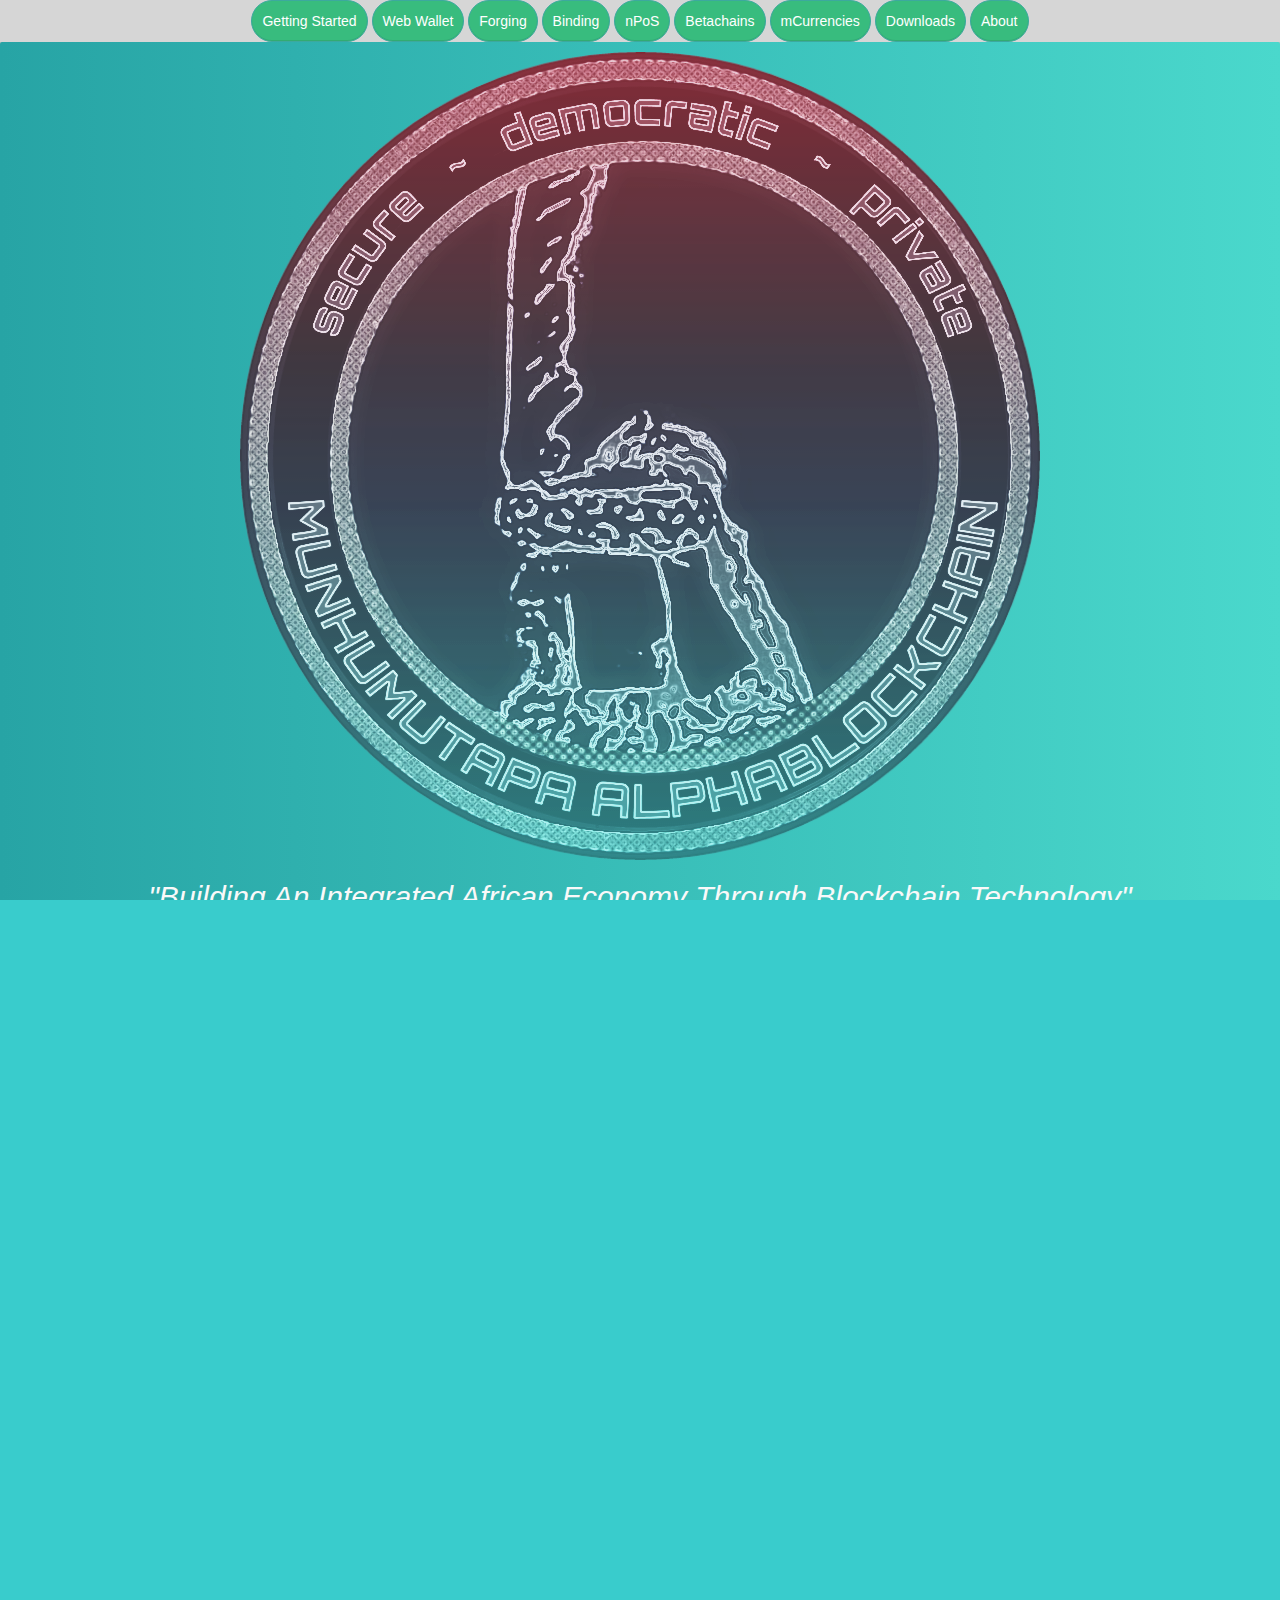
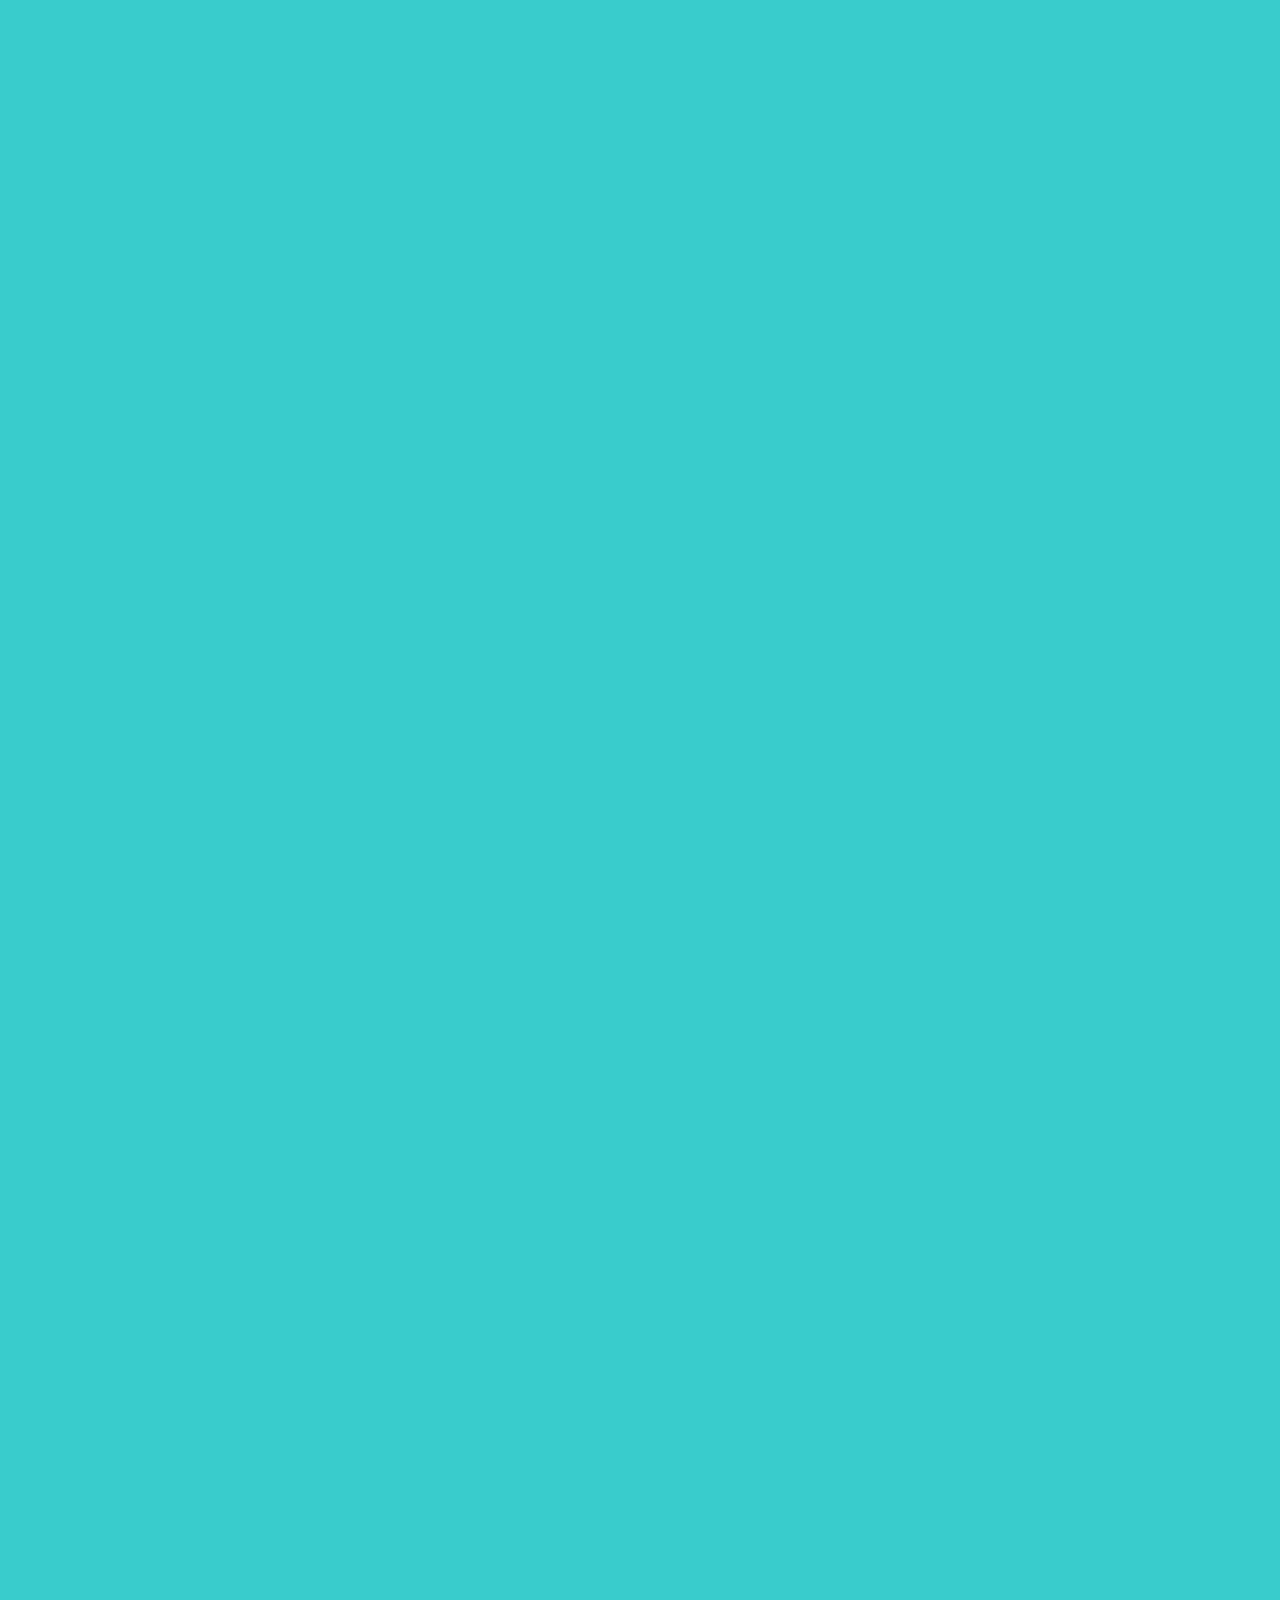
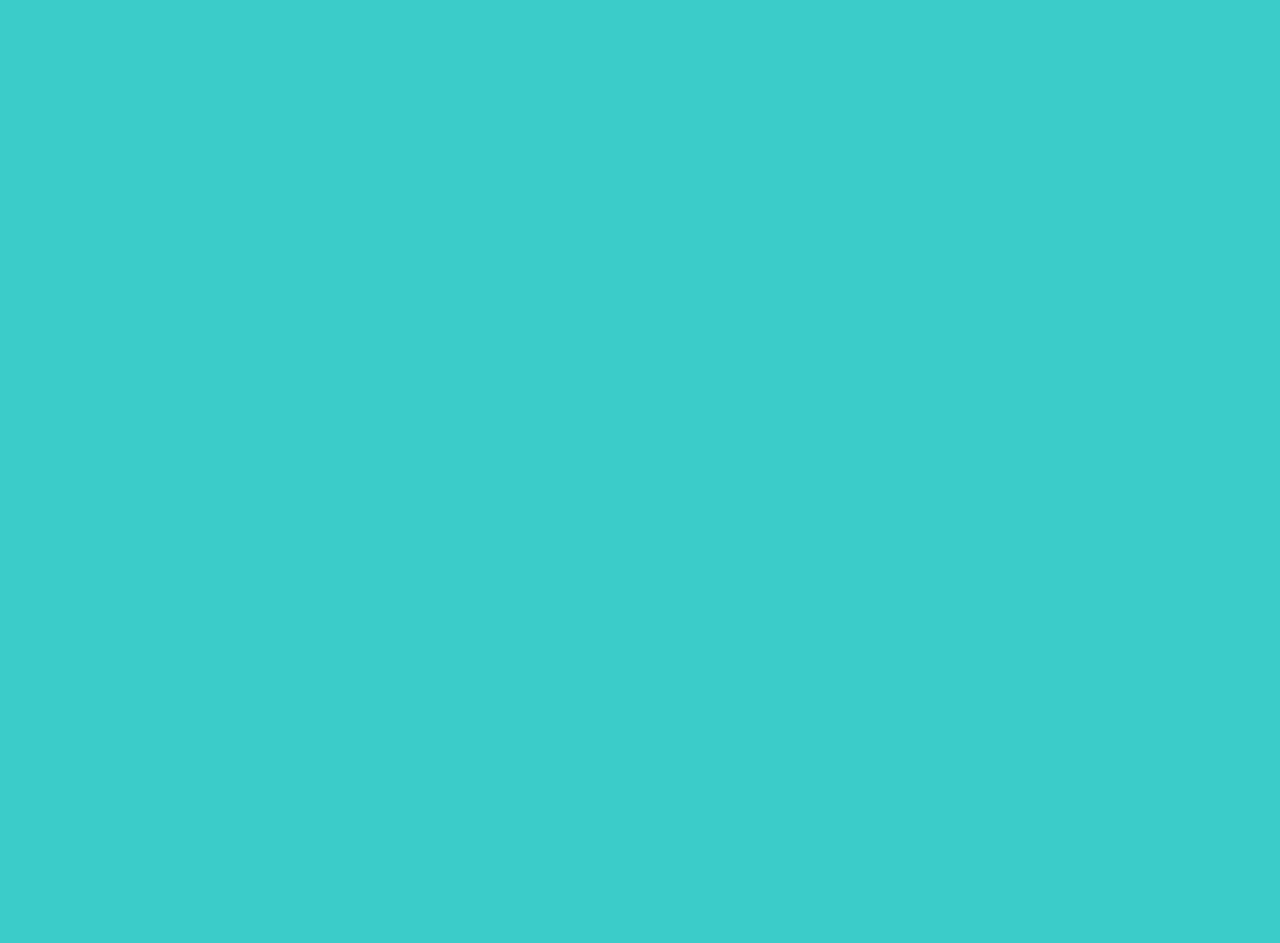
==== commit f2ebabe5: "Add files via upload" ====
--- a/index.html
+++ b/index.html
@@ -16,7 +16,7 @@
         <style id="user_boxes_style" type="text/css"></style>
        </head>
 
-<section style="background-color: #d6d6d6">
+<section style="background-color: #d6d6d6" align="center">
               </span>
 
  <a href="https://munhumutapaalpha.js.org/gettingstarted"><button class="btn btn-primary">Getting Started</button></a>
@@ -35,22 +35,23 @@
                         </span>
                         <a href="https://munhumutapaalpha.js.org/mcurrencies"><button class="btn btn-primary goto-page">mCurrencies</button></a>
                        </span>
-                            <a href="https://munhumutapaalpha.js.org/downloads"><button class="btn btn-primary goto-page">Downloads</button></a>
+                            <a href="https://bitbucket.org/munhumutapaalpha/munhumutapaalphablockchain/downloads"><button class="btn btn-primary goto-page">Downloads</button></a>
                         </span>
                         <a href="https://munhumutapaalpha.js.org/about"><button class="btn btn-primary goto-page">About</button></a>
 </section>
 
-            <div>
+            <div align="center">
                 <div class="small-box bg-green">
                     <div class="inner inner-smaller">
 <img src="img/icon.source.png">
 	<i><h2 id="vbid-9d4e0c1f-cwigfrkn" class="preview-element preview-subtitle magic-circle-holder text-element quick-text-style-menu   allow-mobile-hide" data-menu-name="PREVIEW_SUBTITLE" data-orig-font-size="32">"Building An Integrated African Economy Through Blockchain Technology"<br></i></h2>
+           <div align="center">
                         </span> 		
-<a href="https://drive.google.com/file/d/1BZ5UPfu4FpxhSJUhALAfP4-GseZnnwWX/view?usp=drivesdk"><button class="btn btn-primary goto-page">Munhumutapa Blackpaper</button></a>
+<a href="https://bitbucket.org/munhumutapaalpha/munhumutapaalphablockchain/downloads/Munhumutapa-Alphablockchain-Blackpaper.pdf"><button class="btn btn-primary goto-page">Munhumutapa Blackpaper</button></a>
                         </span> 		
-<a href="https://drive.google.com/file/d/1BZ5UPfu4FpxhSJUhALAfP4-GseZnnwWX/view?usp=drivesdk"><button class="btn btn-primary goto-page">Technical Paper</button></a>
-
-
+<a href="https://bitbucket.org/munhumutapaalpha/munhumutapaalphablockchain/downloads/Munhumutapa-Technical-Paper.pdf"><button class="btn btn-primary goto-page">Technical Paper</button></a>
+
+        </div>
                      </div>
                  </div>
              
@@ -95,9 +96,7 @@
 		<p>
 
 			
-The Mutapa chain is a continental currency tether system which allows people to deposit, transact, withdraw and convert their fiat currencies to digital Munhumutapa currencies.
-			
-mCurrencies are 1-to-1 pegged digital equivalents to fiat currencies issued on the Mutapa betachain on top of the Munhumutapa blockchain and are meant to offer local digital currencies for every country in Africa. <br></p>
+The Mutapa chain is a continental currency tether system which allows people to deposit, transact, withdraw and convert their fiat currencies to digital Munhumutapa currencies (mCurrencies). These mCurrencies are 1-to-1 pegged digital equivalents of the top fiat currencies of the African economy and are issued on the Mutapa betachain. The Mutapa chain is built on the Munhumutapa blockchain as the economic centre of the platform and will look to offer local digital currencies for every country in Africa. <br></p>
 	</div>
 </div>
 <br class="lower-line-break">
@@ -122,7 +121,7 @@
 	
 	<div id="vbid-9d4e0c1f-ovvtqf1j" class="preview-element preview-body magic-circle-holder text-element quick-text-style-menu   allow-mobile-hide" data-menu-name="PREVIEW_BODY" style="">
 
-		<p>This is Munhumutapa's innovative identity records and information registry. On the mIDENTITY chain, an individual will be issued with a digital singleton identification asset to which their government issued records and documents will be uploaded and time-stamped. The digital asset will subsequently be stored on the blockchain and cannot be modified.<br></p>
+		<p>The midentity chain is Munhumutapa's innovative identity records and information registry. On the mIDENTITY chain, an individual will be issued with a digital singleton identification asset to which their government issued records and documents will be uploaded and time-stamped. The Munhumutapa issued digital asset will subsequently be stored on the blockchain and cannot be misrepresented or modified.<br></p>
 	</div>	
 </div>
 <br class="lower-line-break">
@@ -176,7 +175,6 @@
 	
 	<div id="vbid-9d4e0c1f-ydsunupk" class="preview-element preview-body magic-circle-holder text-element quick-text-style-menu   allow-mobile-hide" data-menu-name="PREVIEW_BODY" style="">
 		<p>The core functionality of mDAOrg chain is to provide a transparent, secure and efficient platform from which decentralised organizations can be adminstered. Through the issuance of digital assets to represent equity as well as an in-built dividend and share split functionality coupled with the transparency of blockchain technology, Munhumutapa facilitates the formation and management of verifiable and law compliant organizations.
-The chain will facilitate borderless SME partnerships through decentralisation.
 <br></p>
 	</div>
 	
@@ -226,7 +224,7 @@
 
 
 			 <br class="upper-line-break"> 							
-						            <div>
+						            <div align="center">
                 <div class="small-box bg-red">
                     <div class="inner inner-smaller">					
 												 <img src="img/munhu.png">
@@ -260,7 +258,24 @@
             </div>
         </div>
     </div>
-<div style="background-color:#4b4b4b">
-<b><i style="color:#d6d6d6">Secure ~ Democratic ~ Private<br></i></b>
-<b><h style="color:#d6d6d6">MUNHUMUTAPA ALPHABLOCKCHAIN© 2020<br></h>
-</div>
+<br class="upper-line-break">
+<div class="preview-title-holder removable-parent order-handle">
+	
+	<h2 id="vbid-9d4e0c1f-aialoabd" class="preview-element preview-title magic-circle-holder inner-page text-element quick-text-style-menu   allow-mobile-hide" data-menu-name="PREVIEW_TITLE" data-orig-font-size="12">MUNHUMUTAPA ALPHABLOCKCHAIN© 2020<br></h2>
+	
+</div>
+<br class="lower-line-break">
+
+											
+										
+									
+										
+											
+												
+<br class="upper-line-break">
+<div class="preview-subtitle-holder removable-parent order-handle">
+	
+	<h3 id="vbid-9d4e0c1f-6yrhf10j" class="preview-element preview-subtitle magic-circle-holder text-element quick-text-style-menu   allow-mobile-hide" data-menu-name="PREVIEW_SUBTITLE" data-orig-font-size="10">Secure ~ Democratic ~ Private<br></h3>
+
+</div>
+<br class="lower-line-break">
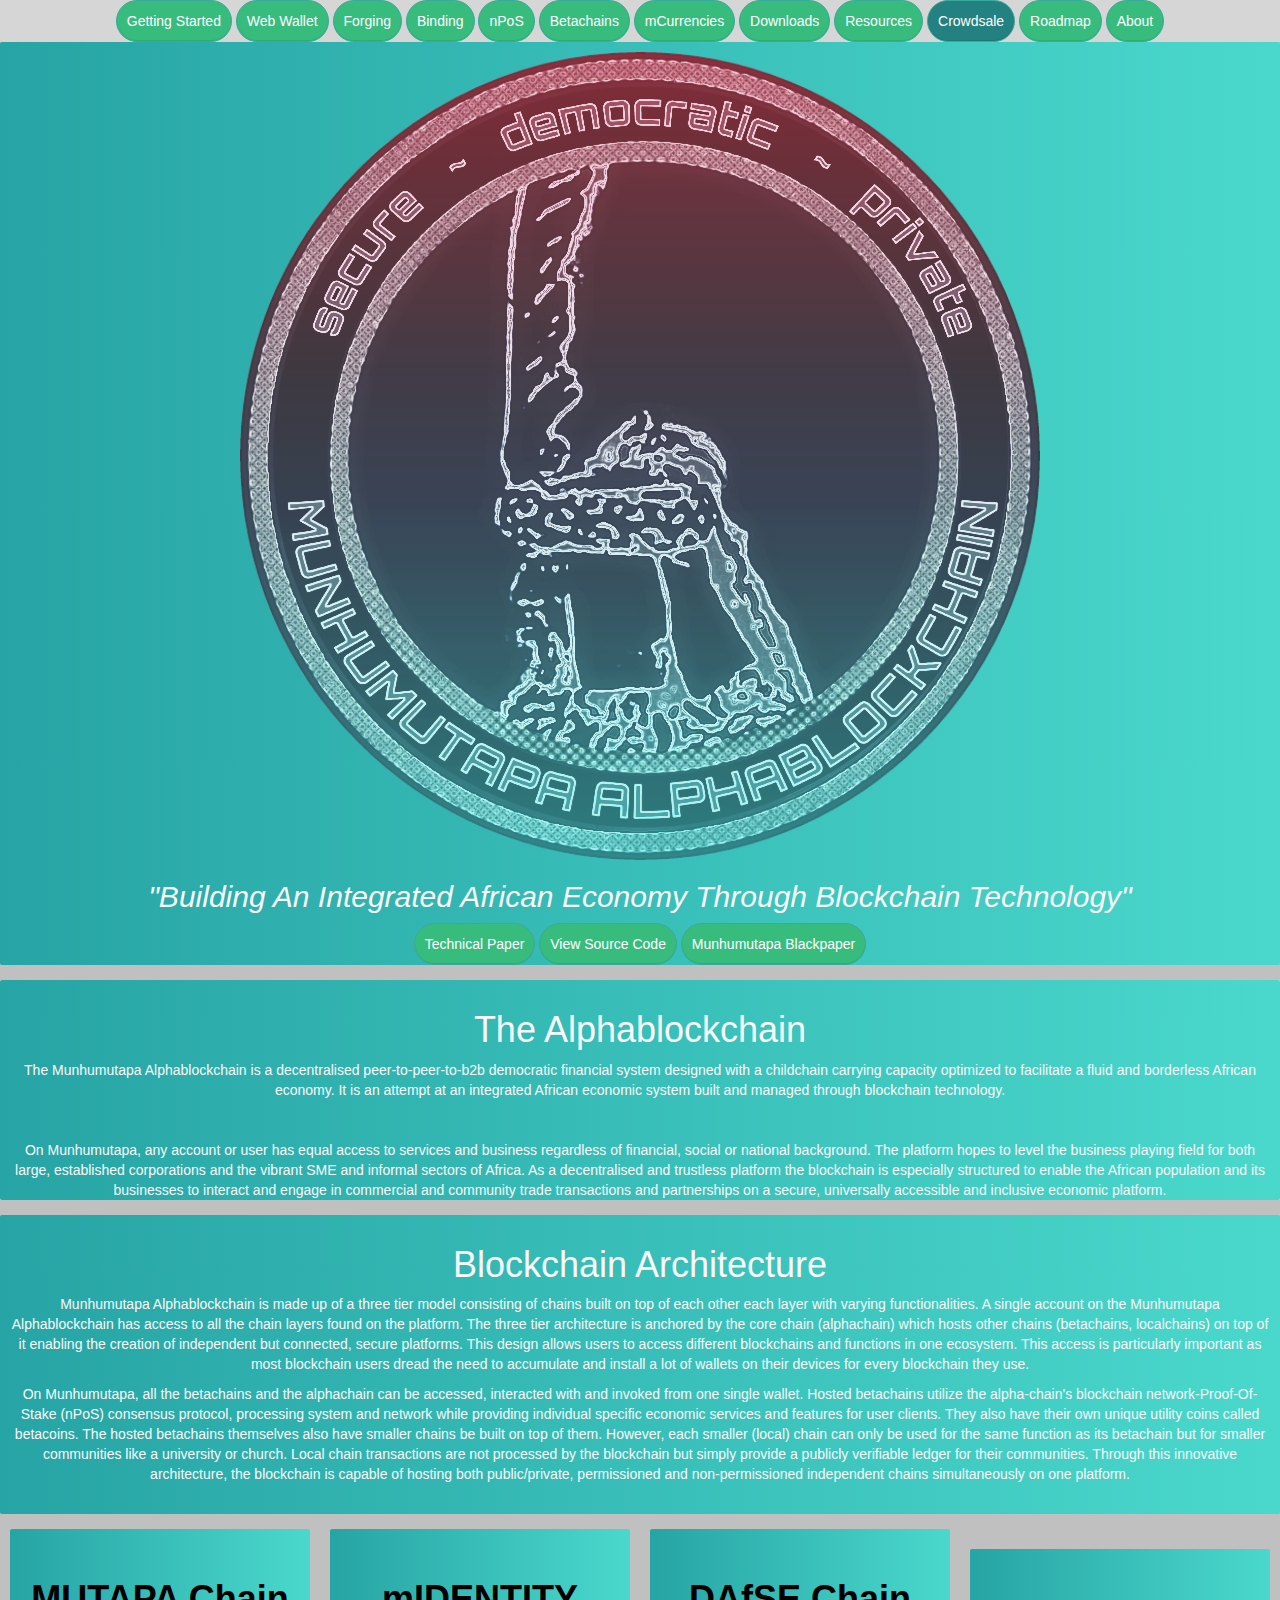
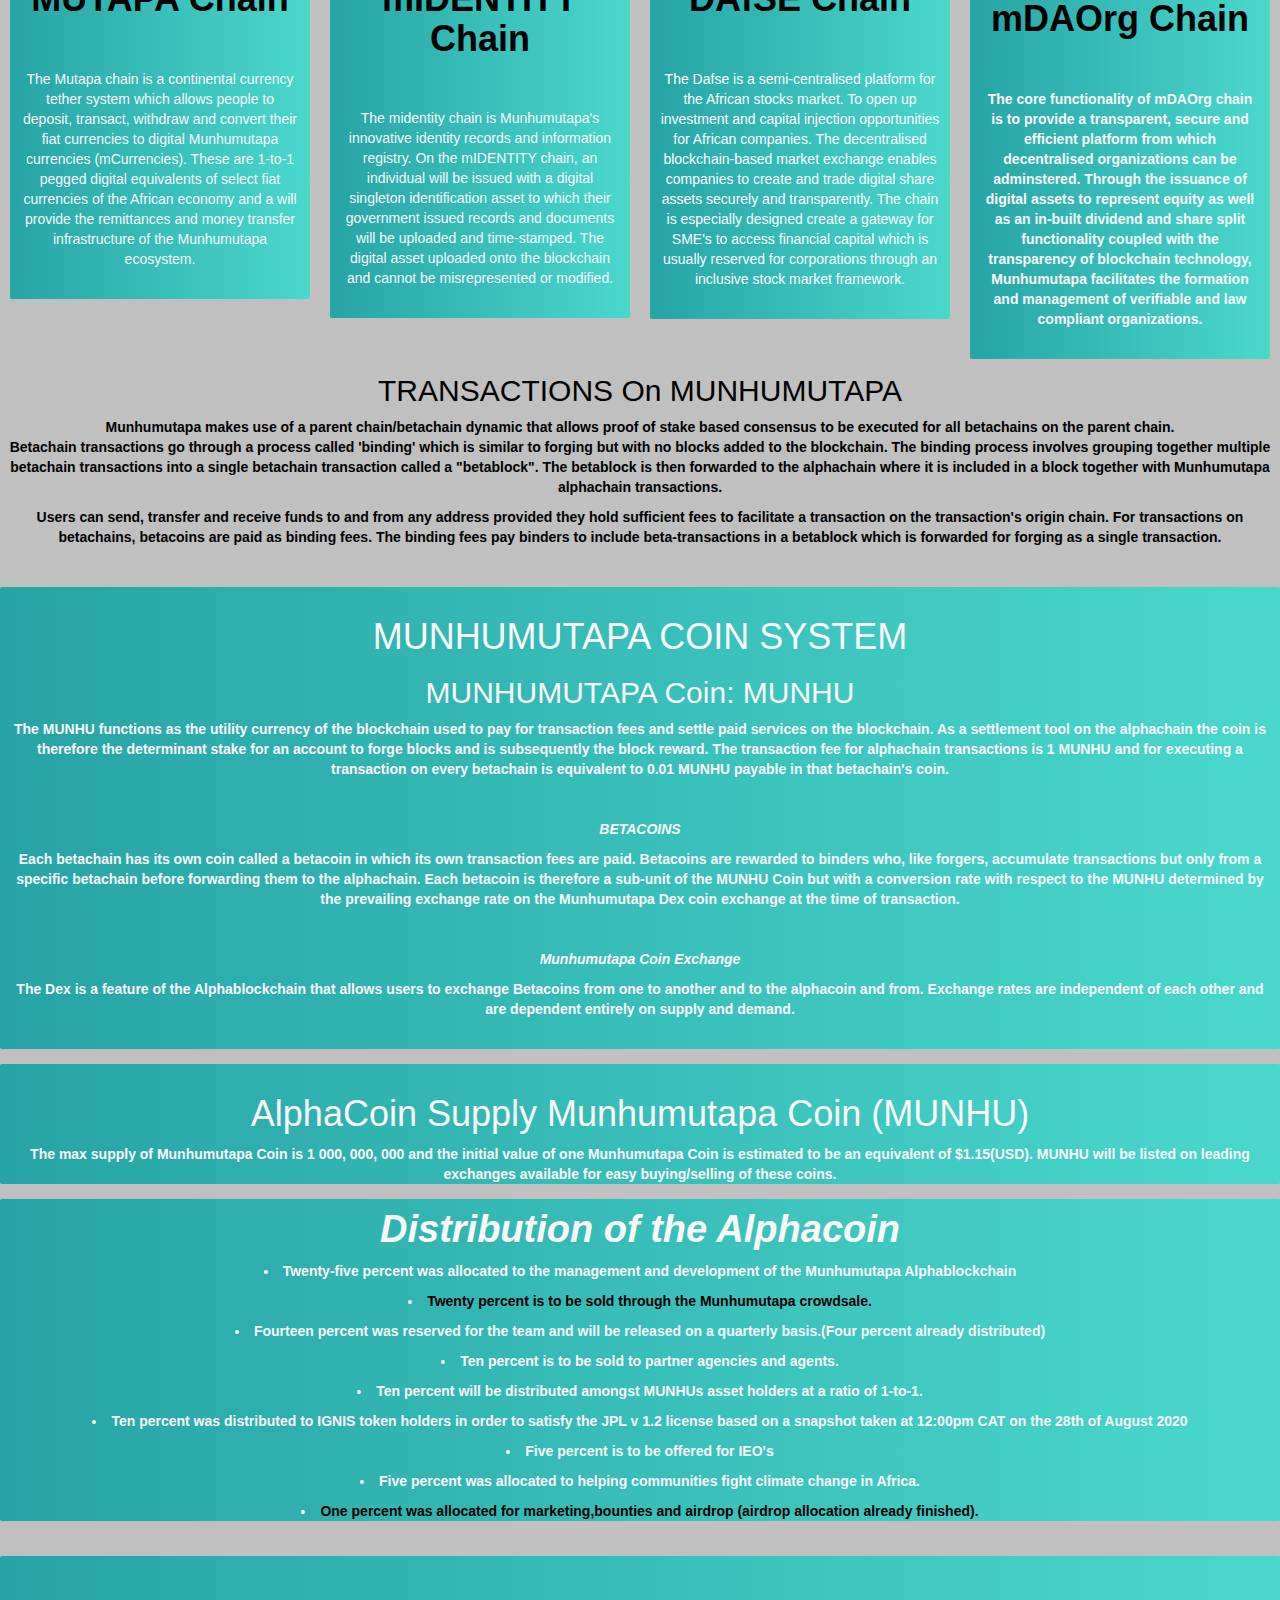
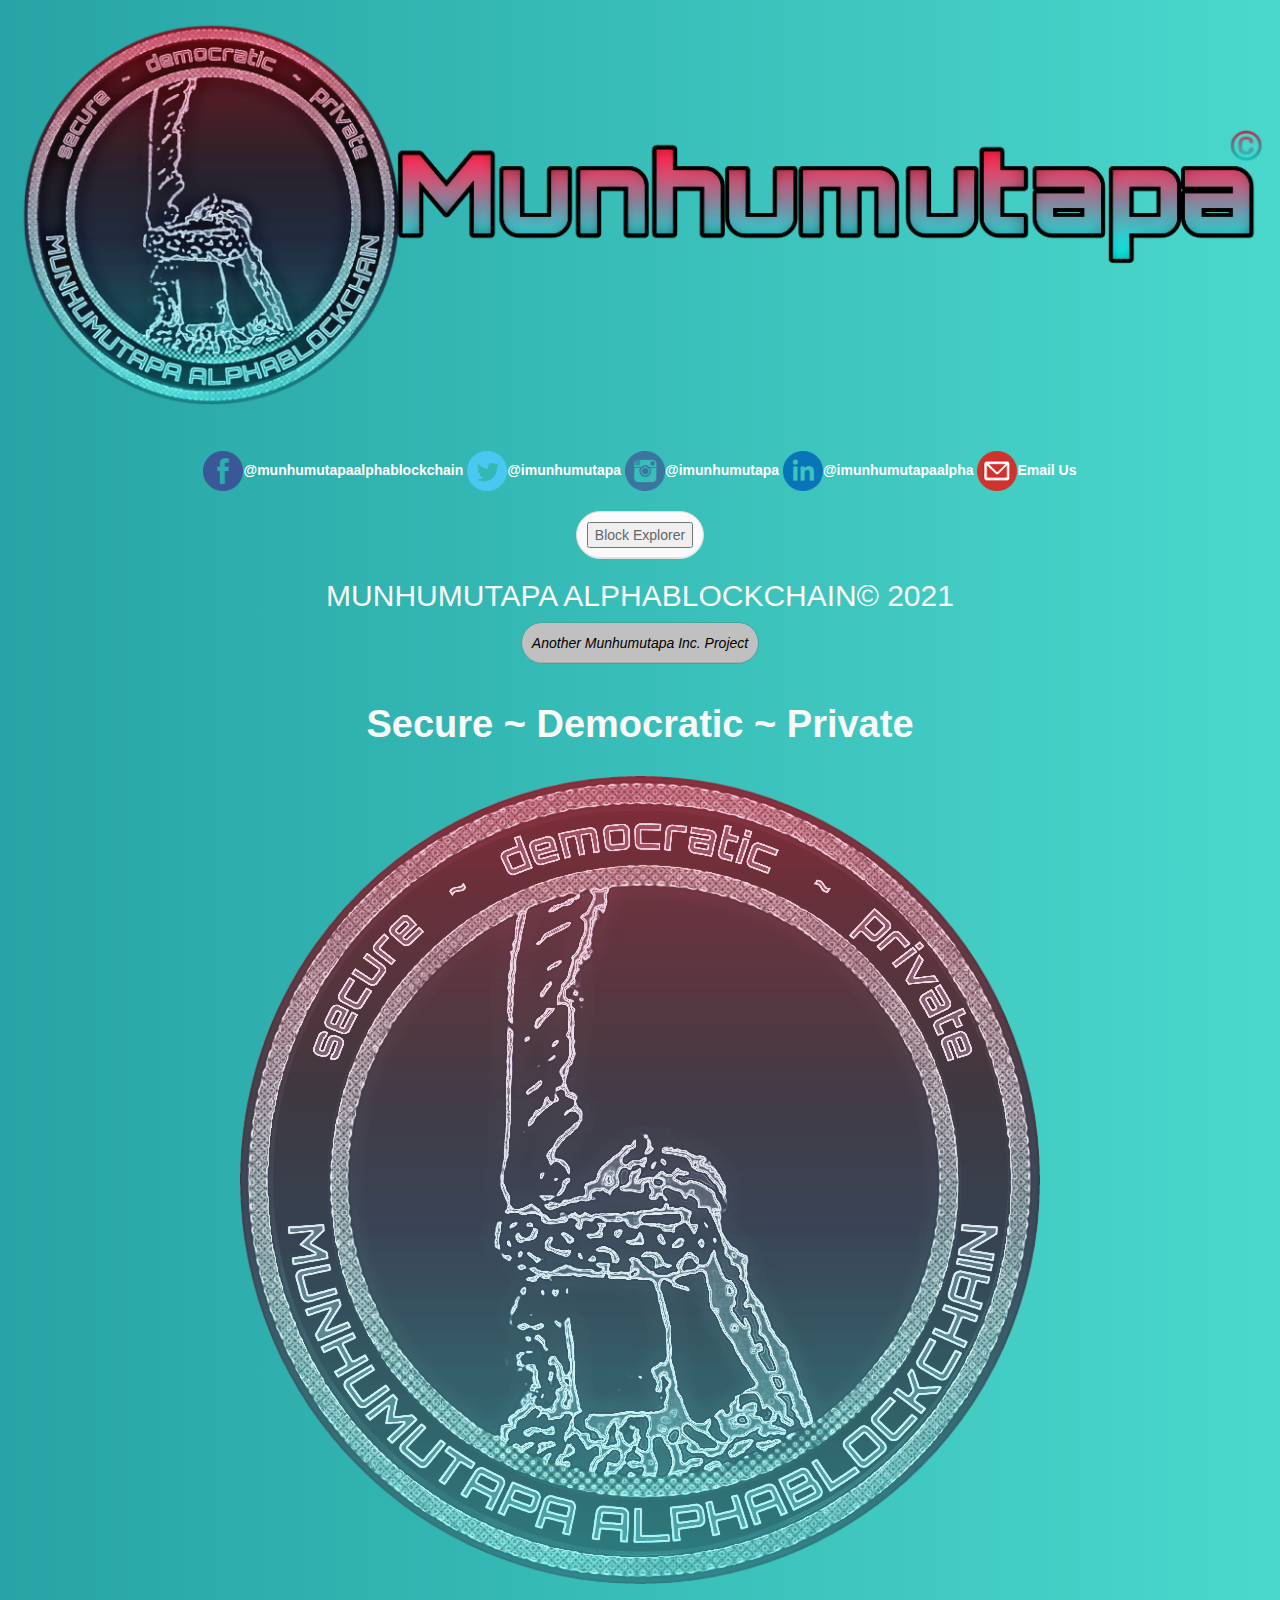
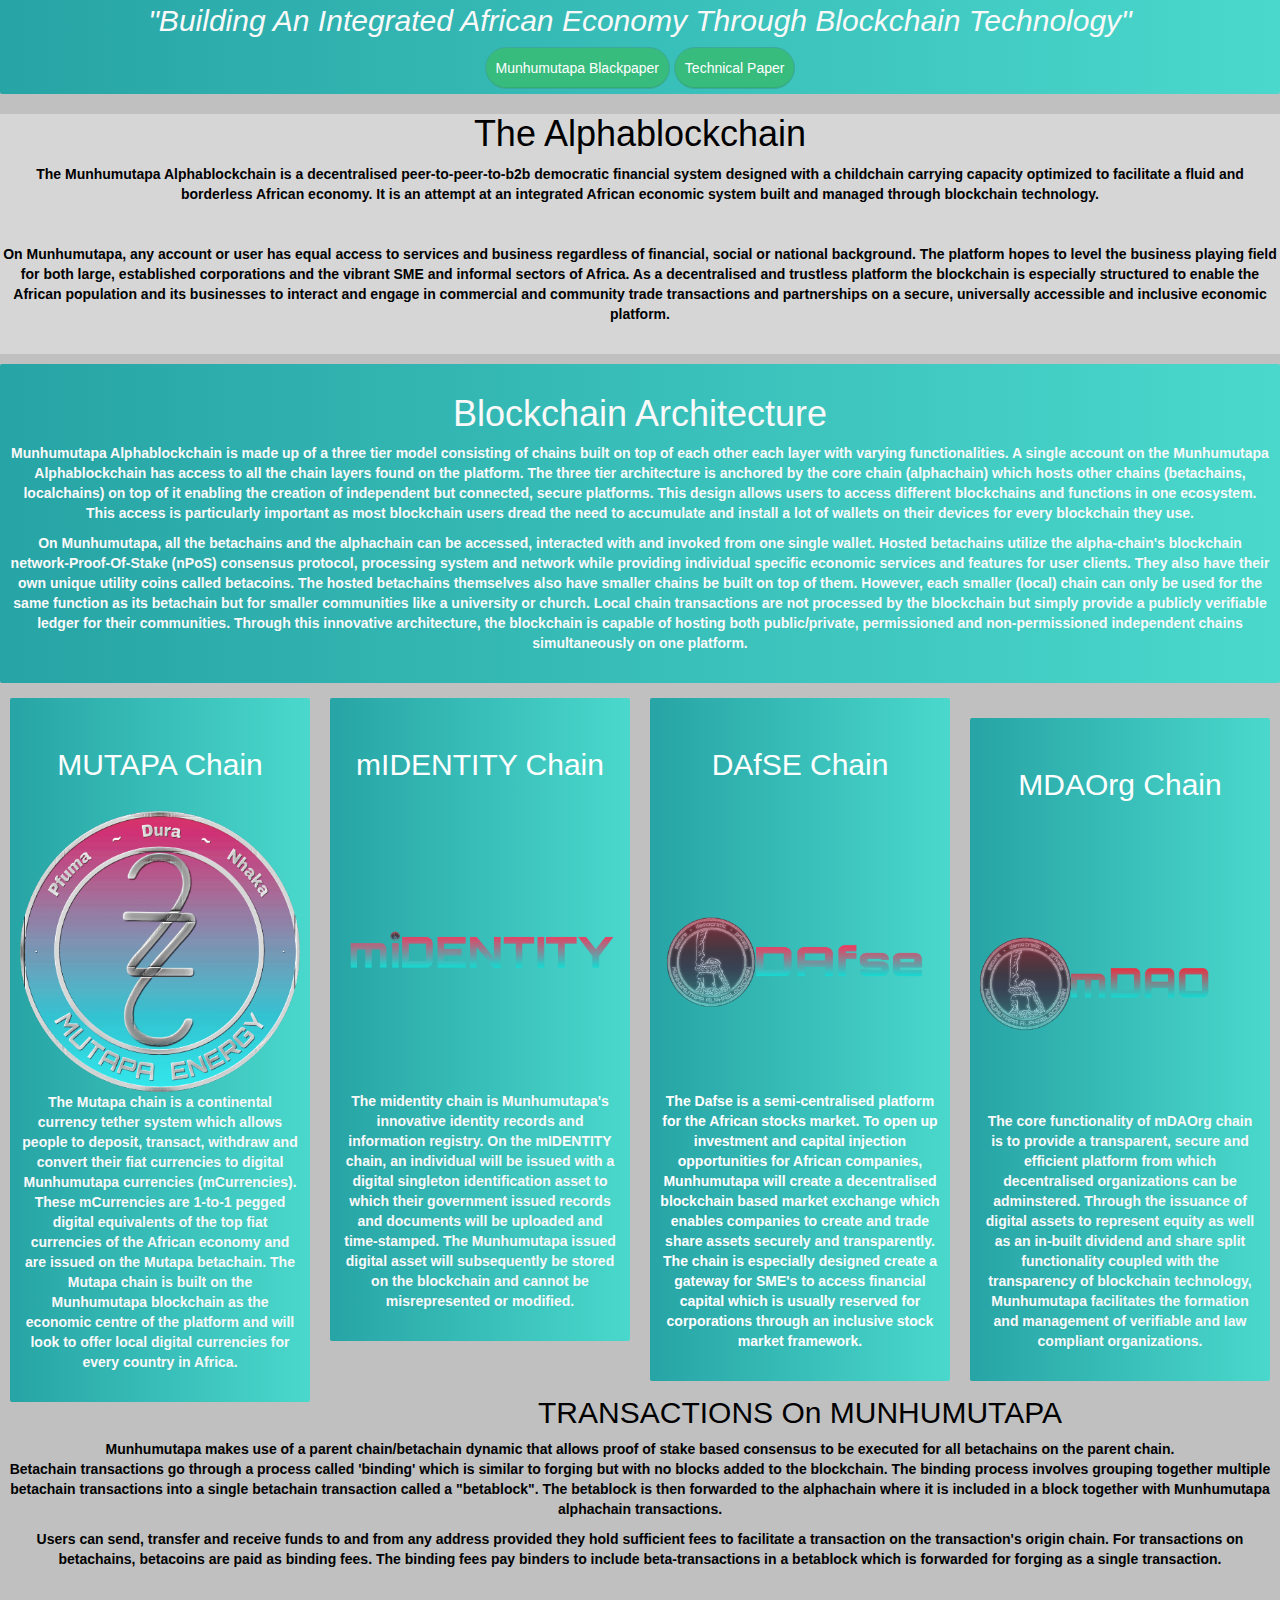
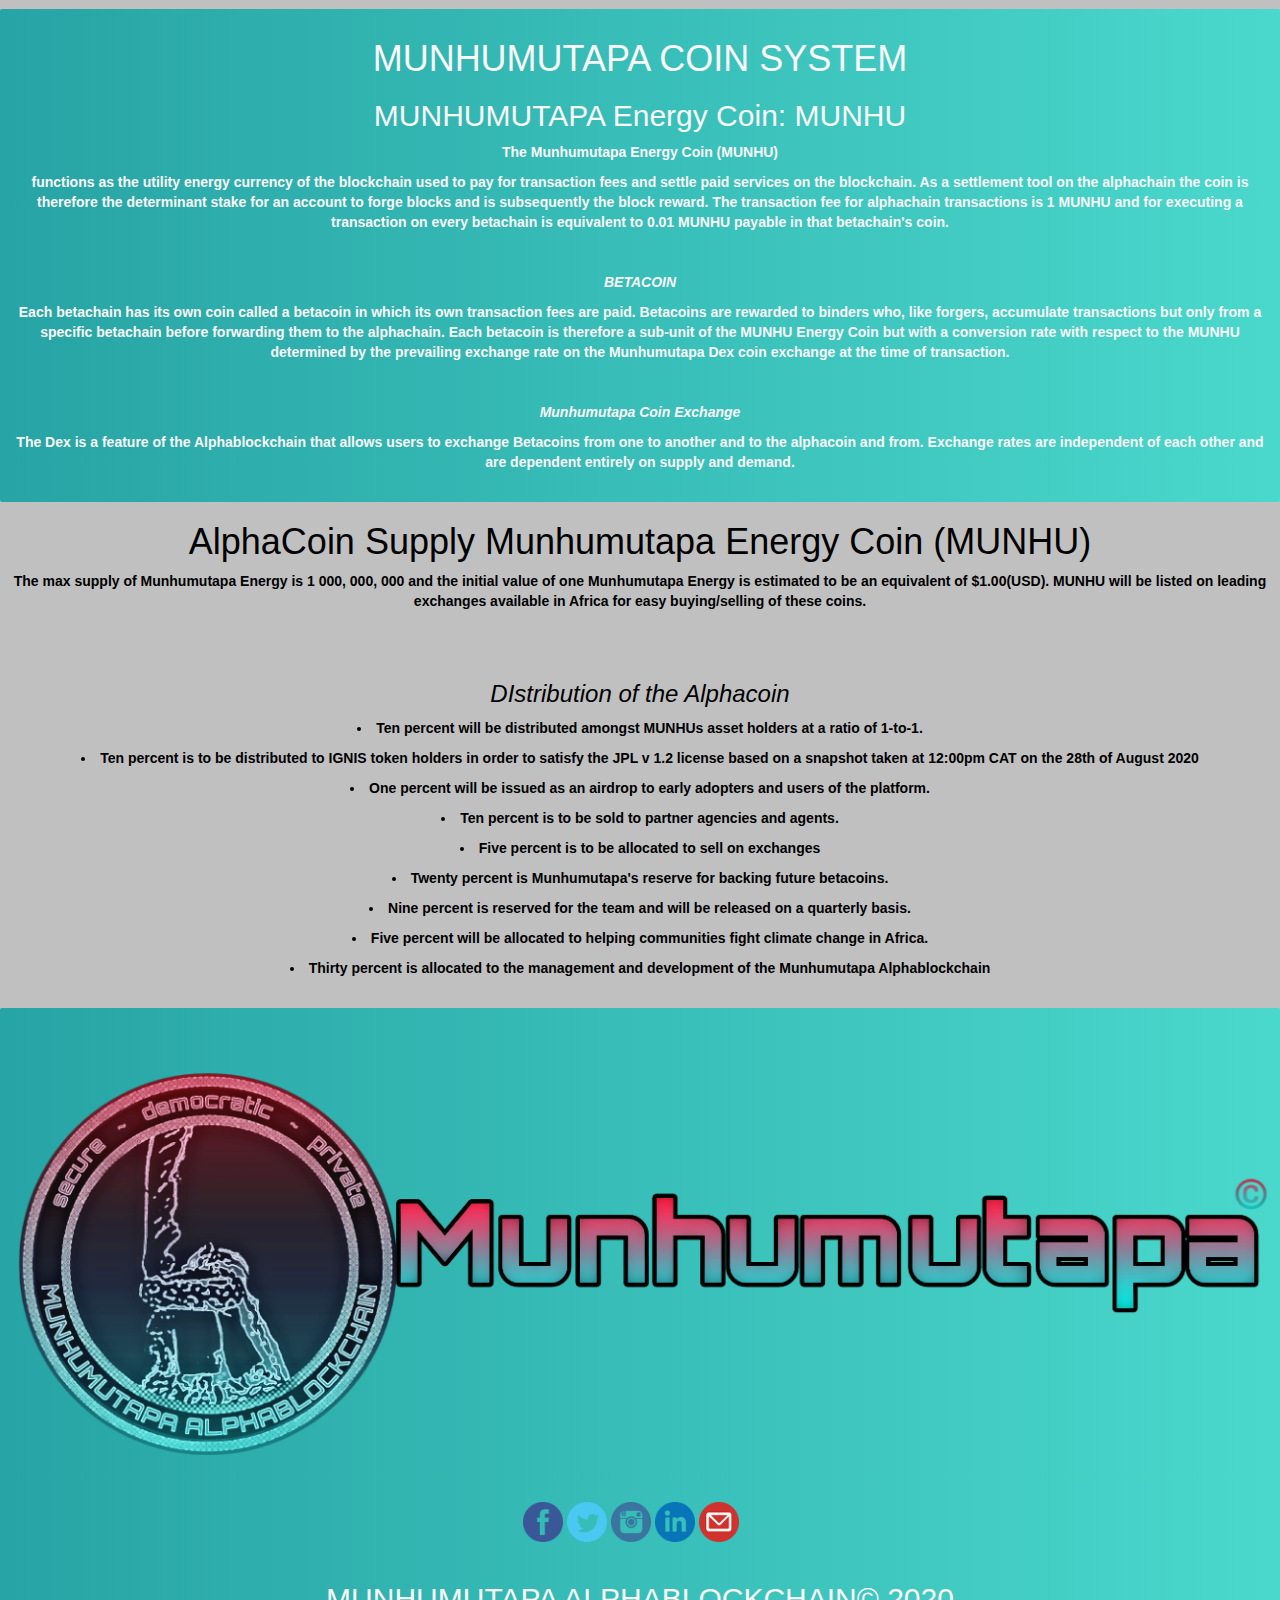
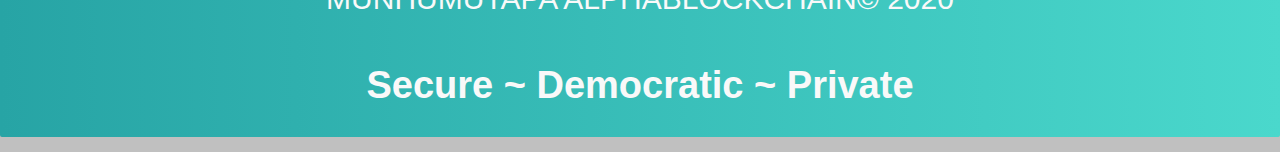
==== commit b71edf88: "Update index.html" ====
--- a/index.html
+++ b/index.html
@@ -1,4 +1,4 @@
-		 <html class="lockscreen loading" align="center">
+		 <html align="center">
     <head>
         <meta charset="UTF-8">
         <title data-i18n="app_title">Munhumutapa Alphablockchain</title>
@@ -19,30 +19,278 @@
 <section style="background-color: #d6d6d6" align="center">
               </span>
 
- <a href="https://munhumutapaalpha.js.org/gettingstarted"><button class="btn btn-primary">Getting Started</button></a>
+ <a href="gettingstarted"><button class="btn btn-primary">Getting Started</button></a>
 
                             <a href="http://ec2-3-131-105-113.us-east-2.compute.amazonaws.com:22024/index.html#"><button class="btn btn-primary" >Web Wallet</button></a>
                         </span>
-                        <a href="https://munhumutapaalpha.js.org/forging"><button class="btn btn-primary goto-page">Forging</button></a>
-                        </span>
-                        <a href="https://munhumutapaalpha.js.org/binding"><button class="btn btn-primary goto-page">Binding</button></a>
+                        <a href="/forging"><button class="btn btn-primary goto-page">Forging</button></a>
+                        </span>
+                        <a href="/binding"><button class="btn btn-primary goto-page">Binding</button></a>
              
  </span>
- <a href="https://munhumutapaalpha.js.org/npos"><button class="btn btn-primary">nPoS</button></a>
+ <a href="npos"><button class="btn btn-primary">nPoS</button></a>
 
                         </span>
                         <a href="https://munhumutapaalpha.js.org/betachains"><button class="btn btn-primary">Betachains</button></a>
                         </span>
-                        <a href="https://munhumutapaalpha.js.org/mcurrencies"><button class="btn btn-primary goto-page">mCurrencies</button></a>
+                        <a href="mcurrencies"><button class="btn btn-primary goto-page">mCurrencies</button></a>
                        </span>
-                            <a href="https://bitbucket.org/munhumutapaalpha/munhumutapaalphablockchain/downloads"><button class="btn btn-primary goto-page">Downloads</button></a>
-                        </span>
-                        <a href="https://munhumutapaalpha.js.org/about"><button class="btn btn-primary goto-page">About</button></a>
+                            <a href="downloads"><button class="btn btn-primary goto-page">Downloads</button></a>
+                        </span>
+                                                   <a href="https://bitbucket.org/munhumutapaalpha/"><button class="btn btn-primary goto-page">Resources</button></a>
+                        </span>
+                        
+   <a href="crowdsale"><button class="btn btn-primary goto-page" style="background-color: #248181">Crowdsale</button></a>
+                        </span>
+                        
+    <a href="roadmap"><button class="btn btn-primary goto-page">Roadmap</button></a>
+    </span>
+    
+                        <a href="about"><button class="btn btn-primary goto-page">About</button></a>
 </section>
 
             <div align="center">
                 <div class="small-box bg-green">
                     <div class="inner inner-smaller">
+<img src="img/icon.source.png">
+	<i><h2 id="vbid-9d4e0c1f-cwigfrkn" class="preview-element preview-subtitle magic-circle-holder text-element quick-text-style-menu   allow-mobile-hide" data-menu-name="PREVIEW_SUBTITLE" data-orig-font-size="32">"Building An Integrated African Economy Through Blockchain Technology"<br></i></h2>
+           <div align="center">
+                        </span> 		
+<a href="https://bitbucket.org/munhumutapaalpha/munhumutapaalphablockchain/downloads/Munhumutapa-Technical-Paper.pdf"><button class="btn btn-primary goto-page">Technical Paper</button></a>
+
+<a href="https://bitbucket.org/munhumutapaalpha/munhumutapaalphablockchain"><button class="btn btn-primary goto-page">View Source Code</button></a>
+
+<a href="https://bitbucket.org/munhumutapaalpha/munhumutapaalphablockchain/downloads/Munhumutapa-Alphablockchain-Blackpaper.pdf"><button class="btn btn-primary goto-page">Munhumutapa Blackpaper</button></a>
+        </div>
+                     </div>
+                 </div> 
+                    </div>
+    
+<section style="background:#d6d6d6;align:centre">
+<div class="small-box bg-aqua">
+                    <div class="inner inner-smaller"><h1>The Alphablockchain</h1>
+<p>The Munhumutapa Alphablockchain is a decentralised peer-to-peer-to-b2b democratic financial system designed with a childchain carrying capacity optimized to facilitate a fluid and borderless African economy. It is an attempt at an integrated African economic system built and managed through blockchain technology.</p><p><br></p><p>On Munhumutapa, any account or user has equal access to services and business regardless of financial, social or national background. The platform hopes to level the business playing field for both large, established corporations and the vibrant SME and informal sectors of Africa. As a decentralised and trustless platform the blockchain is especially structured to enable the African population and its businesses to interact and engage in commercial and community trade transactions and partnerships on a secure, universally accessible and inclusive economic platform.
+          </p>
+      </div>
+   </div>
+</section>
+
+<div>
+<section>
+                <div class="small-box bg-green">
+                    <div class="inner inner-smaller">
+<p><h1>Blockchain Architecture</h1></p>
+<p>Munhumutapa Alphablockchain is made up of a three tier model consisting of chains built on top of each other each layer with varying functionalities. A single account on the Munhumutapa Alphablockchain has access to all the chain layers found on the platform. The three tier architecture is anchored by the core chain (alphachain) which hosts other chains (betachains, localchains) on top of it enabling the creation of independent but connected, secure platforms. This design allows users to access different blockchains and functions in one ecosystem. This access is particularly important as most blockchain users dread the need to accumulate and install a lot of wallets on their devices for every blockchain they use.</p>
+<p>On Munhumutapa, all the betachains and the alphachain can be accessed, interacted with and invoked from one single wallet. Hosted betachains utilize the alpha-chain's blockchain network-Proof-Of-Stake (nPoS) consensus protocol, processing system and network while providing individual specific economic services and features for user clients. They also have their own unique utility coins called betacoins. The hosted betachains themselves also have smaller chains be built on top of them. However, each smaller (local) chain can only be used for the same function as its betachain but for smaller communities like a university or church. Local chain transactions are not processed by the blockchain but simply provide a publicly verifiable ledger for their communities. Through this innovative architecture, the blockchain is capable of hosting both public/private, permissioned and non-permissioned independent chains simultaneously on one platform.</p><p><br></p>
+   </div>
+</div>
+</section>
+<section>
+            <div class="col-lg-3 col-xs-6">
+                <div class="small-box bg-green">
+                    <div class="inner inner-smaller">
+								
+<br class="upper-line-break">
+<div class="preview-title-holder removable-parent order-handle">
+	
+	<a href="mcurrencies"><h1 id="vbid-9d4e0c1f-jnpg0zku" class="preview-element preview-title magic-circle-holder inner-page text-element quick-text-style-menu   allow-mobile-hide" data-menu-name="PREVIEW_TITLE" data-orig-font-size="11" style="color:#000000"><b>MUTAPA Chain</b></h1></a>
+	
+</div>
+<br class="lower-line-break">
+						<br class="upper-line-break">
+<div class="preview-body-holder removable-parent order-handle">
+
+	 	<div id="vbid-9d4e0c1f-ovvtqf1j" class="preview-element preview-body magic-circle-holder text-element quick-text-style-menu   allow-mobile-hide" data-menu-name="PREVIEW_BODY" style="">
+	 		<p>The Mutapa chain is a continental currency tether system which allows people to deposit, transact, withdraw and convert their fiat currencies to digital Munhumutapa currencies (mCurrencies). These are 1-to-1 pegged digital equivalents of select fiat currencies of the African economy and a will provide the remittances and money transfer infrastructure of the Munhumutapa ecosystem.<br></p>
+	</div>
+</div>
+<br class="lower-line-break">
+          </div>
+      </div>
+ </div>
+
+            <div class="col-lg-3 col-xs-6">
+                <div class="small-box bg-green">
+                    <div class="inner inner-smaller">
+<br class="upper-line-break">
+<div class="preview-title-holder removable-parent order-handle">
+	
+	<a href="midentity"><h1 id="vbid-9d4e0c1f-h9nwe3xx" class="preview-element preview-title magic-circle-holder inner-page text-element quick-text-style-menu   allow-mobile-hide" data-menu-name="PREVIEW_TITLE" data-orig-font-size="11" style="color:#000000"><b>mIDENTITY Chain</b></h1></a>
+	
+</div>
+<br class="lower-line-break">
+<br class="upper-line-break">
+<div class="preview-body-holder removable-parent order-handle">
+	
+	<div id="vbid-9d4e0c1f-ovvtqf1j" class="preview-element preview-body magic-circle-holder text-element quick-text-style-menu   allow-mobile-hide" data-menu-name="PREVIEW_BODY" style="">
+
+		<p>The midentity chain is Munhumutapa's innovative identity records and information registry. On the mIDENTITY chain, an individual will be issued with a digital singleton identification asset to which their government issued records and documents will be uploaded and time-stamped. The digital asset uploaded onto the blockchain and cannot be misrepresented or modified.<br></p>
+	</div>	
+</div>
+<br class="lower-line-break">
+
+                     </div>
+                 </div>
+              </div>
+   
+              
+            <div class="col-lg-3 col-xs-6">
+                <div class="small-box bg-green">
+                    <div class="inner inner-smaller">
+<br class="upper-line-break">
+<div class="preview-title-holder removable-parent order-handle">
+	
+	<a href="dafse"><h1 id="vbid-9d4e0c1f-h9nwe3xx" class="preview-element preview-title magic-circle-holder inner-page text-element quick-text-style-menu   allow-mobile-hide" data-menu-name="PREVIEW_TITLE" data-orig-font-size="11" style="color:#000000"><b>DAfSE Chain</b></h1></a>
+	
+</div>
+<br class="lower-line-break">
+							
+<br class="upper-line-break">
+<div class="preview-body-holder removable-parent order-handle">
+	
+	<div id="vbid-9d4e0c1f-ksn28sww" class="preview-element preview-body magic-circle-holder text-element quick-text-style-menu   allow-mobile-hide" data-menu-name="PREVIEW_BODY" style="color:#ffffff">
+		<p>The Dafse is a semi-centralised platform for the African stocks market. To open up investment and capital injection opportunities for African companies. The decentralised blockchain-based market exchange enables companies to create and trade digital share assets securely and transparently. The chain is especially designed  create a gateway for SME's to access financial capital which is usually reserved for corporations through an inclusive stock market framework.<br></p>
+	</div>
+	
+</div>
+<br class="lower-line-break">
+
+
+                     </div>
+                 </div>
+              </div>
+<br class="lower-line-break">
+
+            <div class="col-lg-3 col-xs-6">
+                <div class="small-box bg-green">
+                    <div class="inner inner-smaller">
+											
+<br class="upper-line-break">
+<div class="preview-title-holder removable-parent order-handle">
+	
+	<a href="mdaorg"><h1 id="vbid-9d4e0c1f-2kzwxxst" class="preview-element preview-title magic-circle-holder inner-page text-element quick-text-style-menu   allow-mobile-hide" data-menu-name="PREVIEW_TITLE" data-orig-font-size="11" style="color:#000000"><b>mDAOrg Chain<b></h1></a>
+	
+</div>
+<br class="lower-line-break">								
+						
+<br class="upper-line-break">
+<div class="preview-body-holder removable-parent order-handle">
+	
+	<div id="vbid-9d4e0c1f-ydsunupk" class="preview-element preview-body magic-circle-holder text-element quick-text-style-menu   allow-mobile-hide" data-menu-name="PREVIEW_BODY" style="">
+		<p>The core functionality of mDAOrg chain is to provide a transparent, secure and efficient platform from which decentralised organizations can be adminstered. Through the issuance of digital assets to represent equity as well as an in-built dividend and share split functionality coupled with the transparency of blockchain technology, Munhumutapa facilitates the formation and management of verifiable and law compliant organizations.
+<br></p>
+	</div>
+	
+</div>
+<br class="lower-line-break">
+
+                     </div>
+                 </div>
+              </div>
+              
+              
+<p><h2>TRANSACTIONS On MUNHUMUTAPA</h2></p><p>Munhumutapa makes use of a parent chain/betachain dynamic that allows proof of stake based consensus to be executed for all betachains on the parent chain.<br>Betachain transactions go through a process called 'binding' which is similar to forging but with no blocks added to the blockchain. The binding process involves grouping together multiple betachain transactions into a single betachain transaction called a "betablock". The betablock is then forwarded to the alphachain where it is included in a block together with Munhumutapa alphachain transactions.</p><p>Users can send, transfer and receive funds to and from any address provided they hold sufficient fees to facilitate a transaction on the transaction's origin chain. For transactions on betachains, betacoins are paid as binding fees. The binding fees pay binders to include beta-transactions in a betablock which is forwarded for forging as a single transaction.</p><p><br></p>
+    
+</section>
+
+                <div class="small-box bg-green">
+                    <div class="inner inner-smaller">
+<p><h1>MUNHUMUTAPA COIN SYSTEM</h1></p>
+<p><h2>MUNHUMUTAPA Coin: MUNHU</h2></p>
+<p>The MUNHU functions as the utility currency of the blockchain used to pay for transaction fees and settle paid services on the blockchain. As a settlement tool on the alphachain the coin is therefore the determinant stake for an account to forge blocks and is subsequently the block reward. The transaction fee for alphachain transactions is 1 MUNHU and for executing a transaction on every betachain is equivalent to 0.01 MUNHU payable in that betachain's coin.</p><p><br></p>
+
+<p><h><i>BETACOINS</h></i></p>
+<p>Each betachain has its own coin called a betacoin in which its own transaction fees are paid. Betacoins are rewarded to binders who, like forgers, accumulate transactions but only from a specific betachain before forwarding them to the alphachain. Each betacoin is therefore a sub-unit of the MUNHU Coin but with a conversion rate with respect to the MUNHU determined by the prevailing exchange rate on the Munhumutapa Dex coin exchange at the time of transaction.</p><p><br></p>
+
+<p><h><i>Munhumutapa Coin Exchange</i></h></p>
+<p>The Dex is a feature of the Alphablockchain that allows users to exchange Betacoins from one to another and to the alphacoin and from. Exchange rates are independent of each other and are dependent entirely on supply and demand.</p><p><br></p>
+   </div>
+</div>
+</section>
+                    
+
+<section>
+
+<div class="small-box bg-green">
+                    <div class="inner inner-smaller">		
+	<h1>AlphaCoin Supply Munhumutapa Coin (MUNHU)</h1>
+	The max supply of Munhumutapa Coin is 1 000, 000, 000 and the initial value of one Munhumutapa Coin is estimated to be an equivalent of $1.15(USD). MUNHU will be listed on leading exchanges available for easy buying/selling of these coins.</p>
+
+                    	  </div>
+                    	</div>
+
+<div class="small-box bg-green">
+                    <div class="inner inner-smaller">
+	<h3><i>Distribution of the Alphacoin</i></h3>
+<p><li>Twenty-five percent was allocated to the management and development of the Munhumutapa Alphablockchain</p>
+<a href="crowdsale" style="color: #000000"><li>Twenty percent is to be sold through the Munhumutapa crowdsale.</a>
+<p><li>Fourteen percent was reserved for the team and will be released on a quarterly basis.(Four percent already distributed)</p>
+<p><li>Ten percent is to be sold to partner agencies and agents.</p>
+<p><li>Ten percent will be distributed amongst MUNHUs asset holders at a ratio of 1-to-1.</p>
+<p><li>Ten percent was distributed to IGNIS token holders in order to satisfy the JPL v 1.2 license based on a snapshot taken at 12:00pm CAT on the 28th of August 2020</p>
+<p><li>Five percent is to be offered for IEO's</p>
+<p><li>Five percent was allocated to helping communities fight climate change in Africa.</p>
+<a href="" style="color: #000000"><li>One percent was allocated for marketing,bounties and airdrop (airdrop allocation already finished).</a>
+	             </div>
+	           </div>
+	          </div>
+	
+	
+
+
+			 <br class="upper-line-break"> 							
+						            <div align="center">
+                <div class="small-box bg-aqua" style="padding: 5px">
+                    <div class="inner inner-smaller">					
+												 <img src="img/munhu.png">
+<br class="upper-line-break">
+	<div class="preview-social-wrapper removable-parent order-handle">
+		<div id="vbid-9d4e0c1f-ohjvxsru" class="preview-element preview-social-holder magic-circle-holder" data-menu-name="PREVIEW_SOCIAL" data-theme="3">
+			
+			<div id="FACEBOOK" class="link-entry " data-menu-name="PREVIEW_SOCIAL" style="display:inline-block;" data-title="FACEBOOK" data-img-url="images/socialmedia/3facebook.png">
+				<a class="social-link-url" href="http://www.facebook.com/Munhumutapaalphablockchain" target="_blank"><img class="preview-link-img nopin" data-pin-nopin="true" src="./munhumutapa.c1.biz_files/VsSb-82LH5hfW5SYbOyemNz5srJLpX6snvql70vHVBDrnXFS_vFX2QESGAbEPJ0VvG5s1pcfJmKlS1sSaw=s100" style="background-image: none; width:40px; height:40px "><span style="color: #ffffff">@munhumutapaalphablockchain</span></a>
+			</div>
+			
+			<div id="TWITTER" class="link-entry " data-menu-name="PREVIEW_SOCIAL" style="display:inline-block;" data-title="TWITTER" data-img-url="images/socialmedia/3twitter.png">
+				<a class="social-link-url" href="http://www.twitter.com/imunhumutapa" target="_blank"><img class="preview-link-img nopin" data-pin-nopin="true" src="./munhumutapa.c1.biz_files/Ztg6CTEs-eMt7fsS797clJlI2NnSmK8tPxJqOqWayhEMum80NV36LxTAt0_5_XMdV5ljT-kTvQLDJW1kmnQ=s100" style="background-image: none; width:40px; height:40px "><span style="color: #ffffff">@imunhumutapa</span></a>
+			</div>
+			
+			<div id="INSTAGRAM" class="link-entry " data-menu-name="PREVIEW_SOCIAL" style="display:inline-block;" data-title="INSTAGRAM" data-img-url="images/socialmedia/3instagram.png">
+				<a class="social-link-url" href="http://www.instagram.com/imunhumutapa" target="_blank"><img class="preview-link-img nopin" data-pin-nopin="true" src="./munhumutapa.c1.biz_files/BIjo0CzLTmsk-xjy5s4D98T7wWvy2Ja7wIaYj77VRc132onFCAE6nsGnuZtTrF5bu5Y3RkJD5wYEhYhU0h8=s100" style="background-image: none; width:40px; height:40px "><span style="color: #ffffff">@imunhumutapa</span</a>
+			</div>
+			
+			<div id="LINKEDIN" class="link-entry " data-menu-name="PREVIEW_SOCIAL" style="display:inline-block;" data-title="LINKEDIN" data-img-url="images/socialmedia/3linkedin.png">
+				<a class="social-link-url" href="http://www.linkedin.com/imunhumutapa" target="_blank"><img class="preview-link-img nopin" data-pin-nopin="true" src="./munhumutapa.c1.biz_files/2_ri3qfMkNRD5i8VlWqKiPvNMkliYLiVsrrrvJP4G82co5S4OueVQLit18Xzc_SORt4y4dvkTOLXjBpMPC4=s100" style="background-image: none; width:40px; height:40px "><span style="color: #ffffff">@imunhumutapaalpha</span</a>
+			</div>
+			
+			<div id="EMAIL" class="link-entry " data-menu-name="PREVIEW_SOCIAL" style="display:inline-block;" data-title="EMAIL" data-img-url="images/socialmedia/3email.png">
+				<a class="social-link-url" href="mailto:munhumutapaalpha@outlook.com" target="_blank"><img class="preview-link-img nopin" data-pin-nopin="true" src="./munhumutapa.c1.biz_files/M8qy7RGhdOU3tVQ9hY5wLWcUCKQixN3SJX_jGu0HStITiGtB09HDGFJx5_FYVeclejjeqn36U6TAyZAFKA=s100" style="background-image: none;width:40px; height:40px"><span style="color: #ffffff">Email Us</span></a>
+			</div>
+				
+			</div>
+        </div>
+    </div>
+<br class="upper-line-break">
+<div class="preview-title-holder removable-parent order-handle">
+	
+	<div>
+				<a class="btn btn-default" href="blockexplorer" target="_blank"><button>Block Explorer</button></a>
+			</div>
+	
+	<h2 id="vbid-9d4e0c1f-aialoabd" class="preview-element preview-title magic-circle-holder inner-page text-element quick-text-style-menu   allow-mobile-hide" data-menu-name="PREVIEW_TITLE" data-orig-font-size="12">MUNHUMUTAPA ALPHABLOCKCHAIN© 2021<br></h2>
+	<button class="btn btn-primary" style="color: #000000; background-color:#C0C0C0"><i>Another Munhumutapa Inc. Project</i></button>
+	
+</div>
+<br class="lower-line-break">
+
+	<br class="upper-line-break">
+<div class="preview-subtitle-holder removable-parent order-handle">
+	
+	<h3 id="vbid-9d4e0c1f-6yrhf10j" class="preview-element preview-subtitle magic-circle-holder text-element quick-text-style-menu   allow-mobile-hide" data-menu-name="PREVIEW_SUBTITLE" data-orig-font-size="10">Secure ~ Democratic ~ Private<br></h3>
+
+</div>
+<br class="lower-line-break">
+
 <img src="img/icon.source.png">
 	<i><h2 id="vbid-9d4e0c1f-cwigfrkn" class="preview-element preview-subtitle magic-circle-holder text-element quick-text-style-menu   allow-mobile-hide" data-menu-name="PREVIEW_SUBTITLE" data-orig-font-size="32">"Building An Integrated African Economy Through Blockchain Technology"<br></i></h2>
            <div align="center">
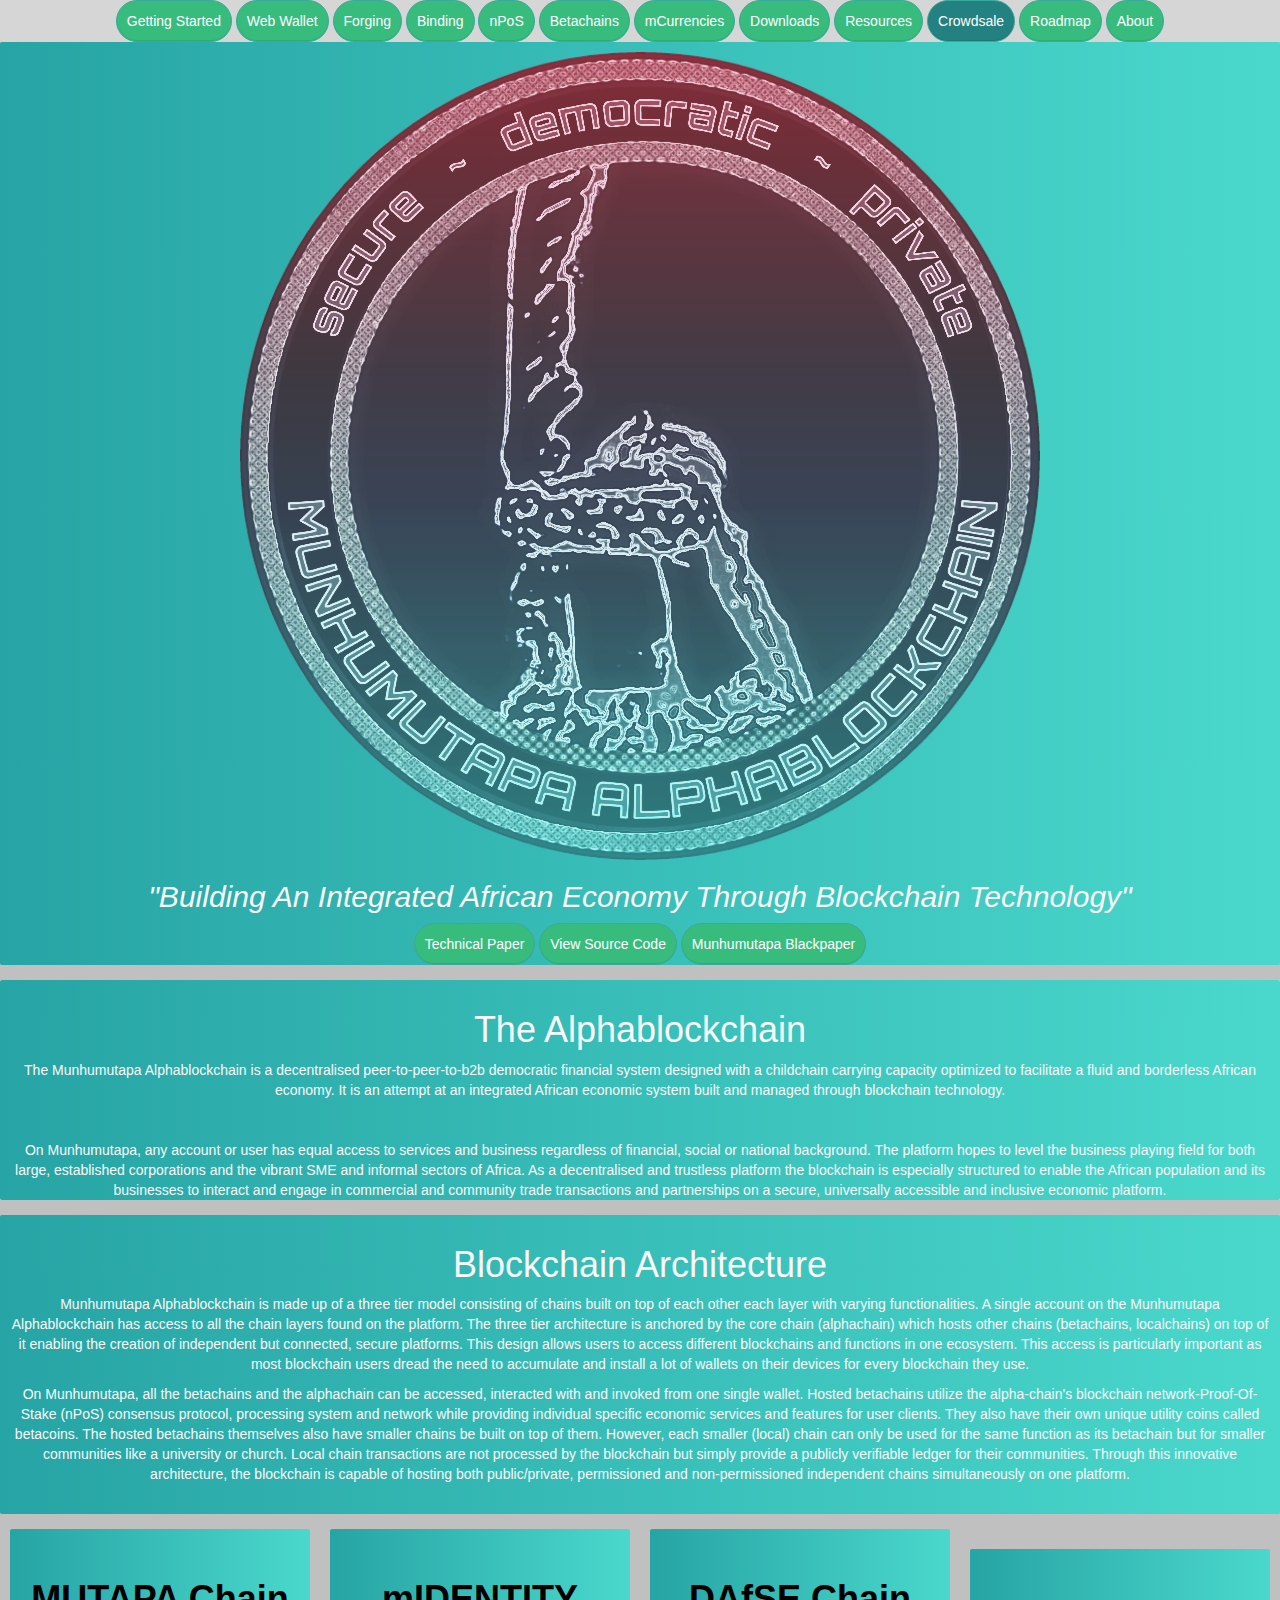
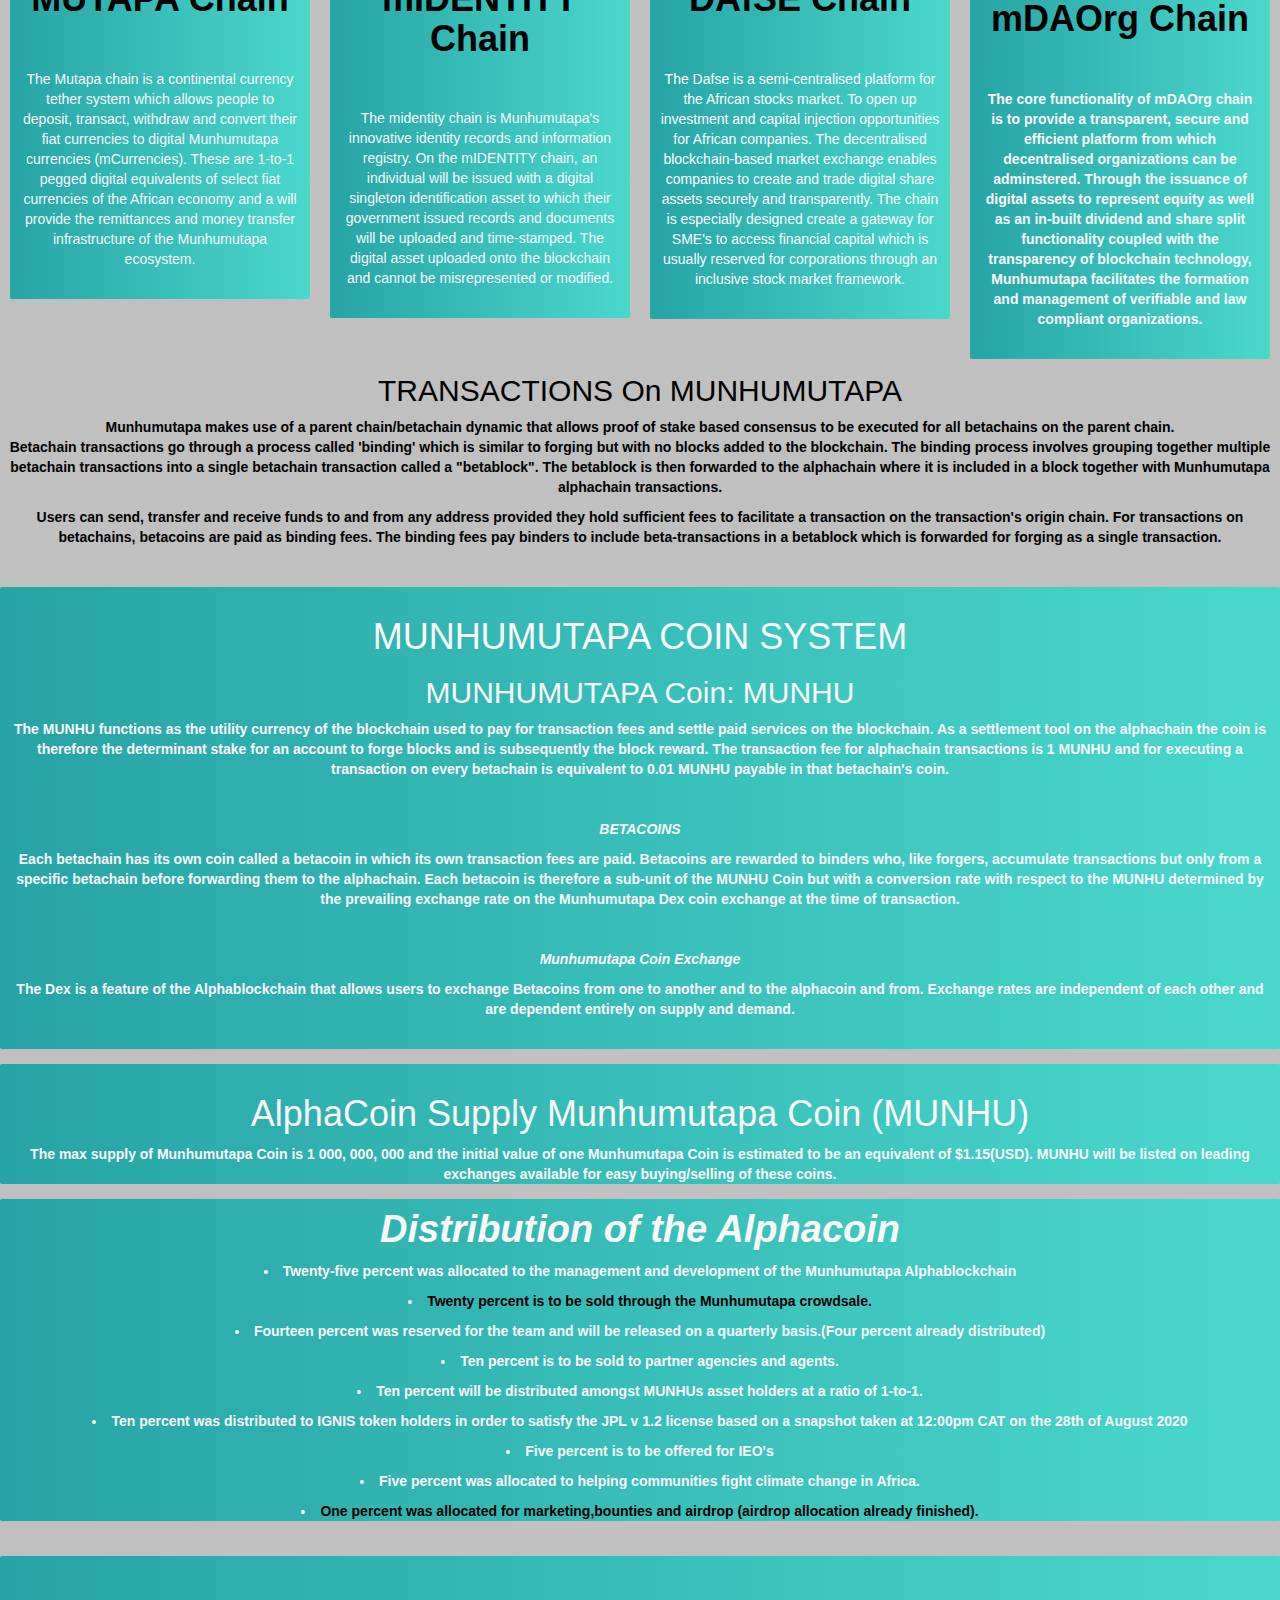
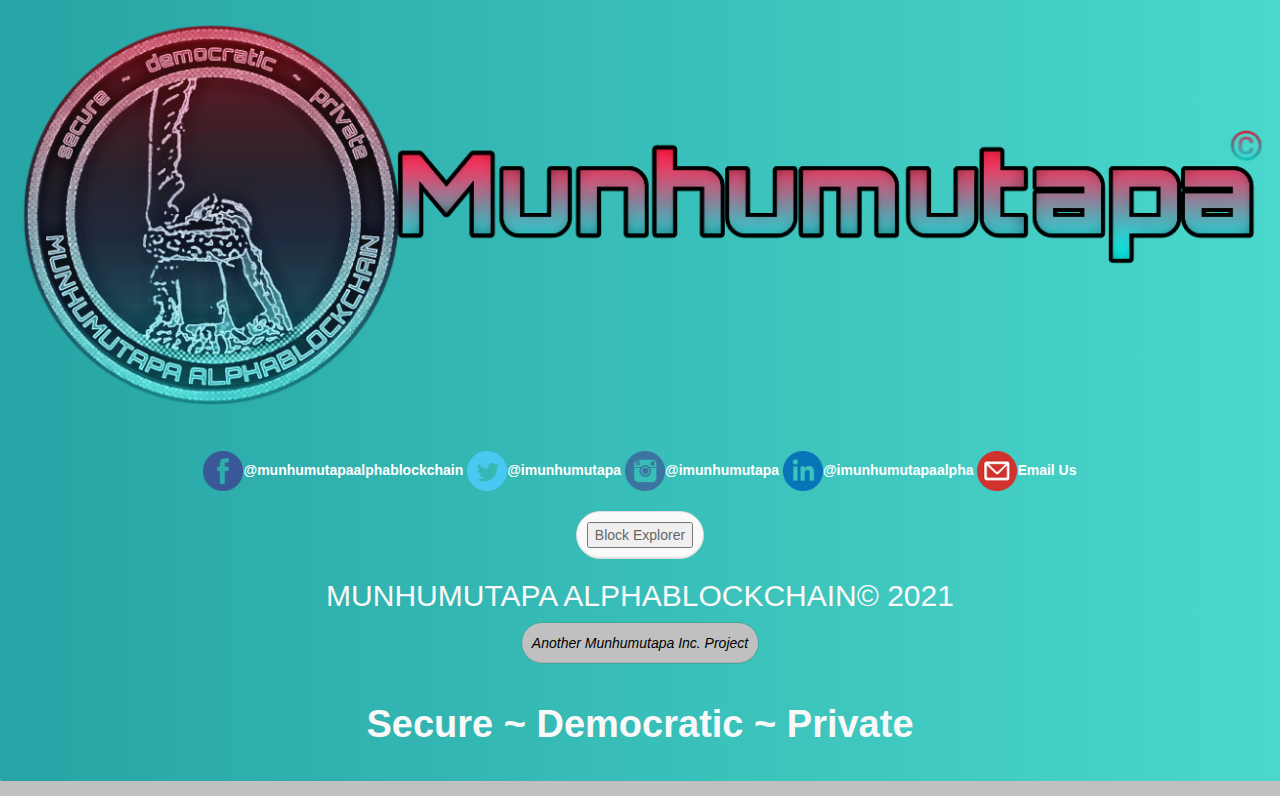
==== commit 5a7184bc: "Create index.html" ====
--- a/index.html
+++ b/index.html
@@ -1,4 +1,4 @@
-		 <html align="center">
+	 <html align="center">
     <head>
         <meta charset="UTF-8">
         <title data-i18n="app_title">Munhumutapa Alphablockchain</title>
@@ -290,240 +290,3 @@
 
 </div>
 <br class="lower-line-break">
-
-<img src="img/icon.source.png">
-	<i><h2 id="vbid-9d4e0c1f-cwigfrkn" class="preview-element preview-subtitle magic-circle-holder text-element quick-text-style-menu   allow-mobile-hide" data-menu-name="PREVIEW_SUBTITLE" data-orig-font-size="32">"Building An Integrated African Economy Through Blockchain Technology"<br></i></h2>
-           <div align="center">
-                        </span> 		
-<a href="https://bitbucket.org/munhumutapaalpha/munhumutapaalphablockchain/downloads/Munhumutapa-Alphablockchain-Blackpaper.pdf"><button class="btn btn-primary goto-page">Munhumutapa Blackpaper</button></a>
-                        </span> 		
-<a href="https://bitbucket.org/munhumutapaalpha/munhumutapaalphablockchain/downloads/Munhumutapa-Technical-Paper.pdf"><button class="btn btn-primary goto-page">Technical Paper</button></a>
-
-        </div>
-                     </div>
-                 </div>
-             
-                    </div>
-
-<section style="background:#d6d6d6;align:centre">
-<h1>The Alphablockchain</h1>
-<p>The Munhumutapa Alphablockchain is a decentralised peer-to-peer-to-b2b democratic financial system designed with a childchain carrying capacity optimized to facilitate a fluid and borderless African economy. It is an attempt at an integrated African economic system built and managed through blockchain technology.</p><p><br></p><p>On Munhumutapa, any account or user has equal access to services and business regardless of financial, social or national background. The platform hopes to level the business playing field for both large, established corporations and the vibrant SME and informal sectors of Africa. As a decentralised and trustless platform the blockchain is especially structured to enable the African population and its businesses to interact and engage in commercial and community trade transactions and partnerships on a secure, universally accessible and inclusive economic platform.</p><p><br></p>
-</section>
-
-<div>
-<section>
-                <div class="small-box bg-green">
-                    <div class="inner inner-smaller">
-<p><h1>Blockchain Architecture</h1></p>
-<p>Munhumutapa Alphablockchain is made up of a three tier model consisting of chains built on top of each other each layer with varying functionalities. A single account on the Munhumutapa Alphablockchain has access to all the chain layers found on the platform. The three tier architecture is anchored by the core chain (alphachain) which hosts other chains (betachains, localchains) on top of it enabling the creation of independent but connected, secure platforms. This design allows users to access different blockchains and functions in one ecosystem. This access is particularly important as most blockchain users dread the need to accumulate and install a lot of wallets on their devices for every blockchain they use.</p>
-<p>On Munhumutapa, all the betachains and the alphachain can be accessed, interacted with and invoked from one single wallet. Hosted betachains utilize the alpha-chain's blockchain network-Proof-Of-Stake (nPoS) consensus protocol, processing system and network while providing individual specific economic services and features for user clients. They also have their own unique utility coins called betacoins. The hosted betachains themselves also have smaller chains be built on top of them. However, each smaller (local) chain can only be used for the same function as its betachain but for smaller communities like a university or church. Local chain transactions are not processed by the blockchain but simply provide a publicly verifiable ledger for their communities. Through this innovative architecture, the blockchain is capable of hosting both public/private, permissioned and non-permissioned independent chains simultaneously on one platform.</p><p><br></p>
-   </div>
-</div>
-</section>
-<div>
-            <div class="col-lg-3 col-xs-6">
-                <div class="small-box bg-green">
-                    <div class="inner inner-smaller">
-								
-<br class="upper-line-break">
-<div class="preview-title-holder removable-parent order-handle">
-	
-	<a href="https://munhumutapaalpa.js.org/mcurrencies"><h2 id="vbid-9d4e0c1f-jnpg0zku" class="preview-element preview-title magic-circle-holder inner-page text-element quick-text-style-menu   allow-mobile-hide" data-menu-name="PREVIEW_TITLE" data-orig-font-size="11" style="color:#ffffff">MUTAPA Chain<br></h2></a>
-	
-</div>
-<br class="lower-line-break">
-
-										
-<img src="img/mutapa-logo-original.png">											
-										
-											
-<br class="upper-line-break">
-<div class="preview-body-holder removable-parent order-handle">
-
-	 	<div id="vbid-9d4e0c1f-ovvtqf1j" class="preview-element preview-body magic-circle-holder text-element quick-text-style-menu   allow-mobile-hide" data-menu-name="PREVIEW_BODY" style="">
-		<p>
-
-			
-The Mutapa chain is a continental currency tether system which allows people to deposit, transact, withdraw and convert their fiat currencies to digital Munhumutapa currencies (mCurrencies). These mCurrencies are 1-to-1 pegged digital equivalents of the top fiat currencies of the African economy and are issued on the Mutapa betachain. The Mutapa chain is built on the Munhumutapa blockchain as the economic centre of the platform and will look to offer local digital currencies for every country in Africa. <br></p>
-	</div>
-</div>
-<br class="lower-line-break">
-          </div>
-      </div>
- </div>
-
-            <div class="col-lg-3 col-xs-6">
-                <div class="small-box bg-green">
-                    <div class="inner inner-smaller">
-<br class="upper-line-break">
-<div class="preview-title-holder removable-parent order-handle">
-	
-	<a href="https://munhumutapaalpha.js.org/midentity"><h2 id="vbid-9d4e0c1f-h9nwe3xx" class="preview-element preview-title magic-circle-holder inner-page text-element quick-text-style-menu   allow-mobile-hide" data-menu-name="PREVIEW_TITLE" data-orig-font-size="11" style="color:#ffffff">mIDENTITY Chain<br></h2></a>
-	
-</div>
-<br class="lower-line-break">
-
-<img src="img/midentity.png"
-<br class="upper-line-break">
-<div class="preview-body-holder removable-parent order-handle">
-	
-	<div id="vbid-9d4e0c1f-ovvtqf1j" class="preview-element preview-body magic-circle-holder text-element quick-text-style-menu   allow-mobile-hide" data-menu-name="PREVIEW_BODY" style="">
-
-		<p>The midentity chain is Munhumutapa's innovative identity records and information registry. On the mIDENTITY chain, an individual will be issued with a digital singleton identification asset to which their government issued records and documents will be uploaded and time-stamped. The Munhumutapa issued digital asset will subsequently be stored on the blockchain and cannot be misrepresented or modified.<br></p>
-	</div>	
-</div>
-<br class="lower-line-break">
-
-                     </div>
-                 </div>
-              </div>
-            <div class="col-lg-3 col-xs-6">
-                <div class="small-box bg-green">
-                    <div class="inner inner-smaller">
-<br class="upper-line-break">
-<div class="preview-title-holder removable-parent order-handle">
-	
-	<a href="https://munhumutapalpha.js.org/dafse"><h2 id="vbid-9d4e0c1f-h9nwe3xx" class="preview-element preview-title magic-circle-holder inner-page text-element quick-text-style-menu   allow-mobile-hide" data-menu-name="PREVIEW_TITLE" data-orig-font-size="11" style="color:#ffffff">DAfSE Chain<br></h2></a>
-	
-</div>
-<br class="lower-line-break">
-
-<img src="img/dafse.png"
-							
-<br class="upper-line-break">
-<div class="preview-body-holder removable-parent order-handle">
-	
-	<div id="vbid-9d4e0c1f-ksn28sww" class="preview-element preview-body magic-circle-holder text-element quick-text-style-menu   allow-mobile-hide" data-menu-name="PREVIEW_BODY" style="color:#ffffff">
-		<p>The Dafse is a semi-centralised platform for the African stocks market. To open up investment and capital injection opportunities for African companies, Munhumutapa will create a decentralised blockchain based market exchange which enables companies to create and trade share assets securely and transparently. The chain is especially designed  create a gateway for SME's to access financial capital which is usually reserved for corporations through an inclusive stock market framework.<br></p>
-	</div>
-	
-</div>
-<br class="lower-line-break">
-
-
-                     </div>
-                 </div>
-              </div>
-<br class="lower-line-break">
-
-            <div class="col-lg-3 col-xs-6">
-                <div class="small-box bg-green">
-                    <div class="inner inner-smaller">
-											
-<br class="upper-line-break">
-<div class="preview-title-holder removable-parent order-handle">
-	
-	<a href="https://munhumutapaalpha.js.org/mdaorg"><h2 id="vbid-9d4e0c1f-2kzwxxst" class="preview-element preview-title magic-circle-holder inner-page text-element quick-text-style-menu   allow-mobile-hide" data-menu-name="PREVIEW_TITLE" data-orig-font-size="11" style="color:#ffffff">MDAOrg Chain<br></h2></a>
-	
-</div>
-<br class="lower-line-break">								
-<img src="img/mdao.png">											
-<br class="upper-line-break">
-<div class="preview-body-holder removable-parent order-handle">
-	
-	<div id="vbid-9d4e0c1f-ydsunupk" class="preview-element preview-body magic-circle-holder text-element quick-text-style-menu   allow-mobile-hide" data-menu-name="PREVIEW_BODY" style="">
-		<p>The core functionality of mDAOrg chain is to provide a transparent, secure and efficient platform from which decentralised organizations can be adminstered. Through the issuance of digital assets to represent equity as well as an in-built dividend and share split functionality coupled with the transparency of blockchain technology, Munhumutapa facilitates the formation and management of verifiable and law compliant organizations.
-<br></p>
-	</div>
-	
-</div>
-<br class="lower-line-break">
-
-                     </div>
-                 </div>
-              </div>
-</div>
-
-<p><h2>TRANSACTIONS On MUNHUMUTAPA</h2></p><p>Munhumutapa makes use of a parent chain/betachain dynamic that allows proof of stake based consensus to be executed for all betachains on the parent chain.<br>Betachain transactions go through a process called 'binding' which is similar to forging but with no blocks added to the blockchain. The binding process involves grouping together multiple betachain transactions into a single betachain transaction called a "betablock". The betablock is then forwarded to the alphachain where it is included in a block together with Munhumutapa alphachain transactions.</p><p>Users can send, transfer and receive funds to and from any address provided they hold sufficient fees to facilitate a transaction on the transaction's origin chain. For transactions on betachains, betacoins are paid as binding fees. The binding fees pay binders to include beta-transactions in a betablock which is forwarded for forging as a single transaction.</p><p><br></p>
-    </div>
-</div>
-</section>
-
-                <div class="small-box bg-green">
-                    <div class="inner inner-smaller">
-<p><h1>MUNHUMUTAPA COIN SYSTEM</h1></p>
-<p><h2>MUNHUMUTAPA Energy Coin: MUNHU</h2></p>
-<p>The Munhumutapa Energy Coin (MUNHU)</p>
-<p>functions as the utility energy currency of the blockchain used to pay for transaction fees and settle paid services on the blockchain. As a settlement tool on the alphachain the coin is therefore the determinant stake for an account to forge blocks and is subsequently the block reward. The transaction fee for alphachain transactions is 1 MUNHU and for executing a transaction on every betachain is equivalent to 0.01 MUNHU payable in that betachain's coin.</p><p><br></p>
-
-<p><h><i>BETACOIN</h></i></p>
-<p>Each betachain has its own coin called a betacoin in which its own transaction fees are paid. Betacoins are rewarded to binders who, like forgers, accumulate transactions but only from a specific betachain before forwarding them to the alphachain. Each betacoin is therefore a sub-unit of the MUNHU Energy Coin but with a conversion rate with respect to the MUNHU determined by the prevailing exchange rate on the Munhumutapa Dex coin exchange at the time of transaction.</p><p><br></p>
-
-<p><h><i>Munhumutapa Coin Exchange</i></h></p>
-<p>The Dex is a feature of the Alphablockchain that allows users to exchange Betacoins from one to another and to the alphacoin and from. Exchange rates are independent of each other and are dependent entirely on supply and demand.</p><p><br></p>
-   </div>
-</div>
-</section>
-<section>
-
-<p><h1>AlphaCoin Supply Munhumutapa Energy Coin (MUNHU)</h1></p> <p>The max supply of Munhumutapa Energy is 1 000, 000, 000 and the initial value of one Munhumutapa Energy is estimated to be an equivalent of $1.00(USD). MUNHU will be listed on leading exchanges available in Africa for easy buying/selling of these coins.</p>
-
-<p><br><br><h3><i>DIstribution of the Alphacoin</i></h3></p>
-<p><li>Ten percent will be distributed amongst MUNHUs asset holders at a ratio of 1-to-1.</p>
-<p><li>Ten percent is to be distributed to IGNIS token holders in order to satisfy the JPL v 1.2 license based on a snapshot taken at 12:00pm CAT on the 28th of August 2020</p>
-<p><li>One percent will be issued as an airdrop to early adopters and users of the platform.</p>
-<p><li>Ten percent is to be sold to partner agencies and agents.</p>
-<p><li>Five percent is to be allocated to sell on exchanges</p>
-<p><li>Twenty percent is Munhumutapa's reserve for backing future betacoins.</p>
-<p><li>Nine percent is reserved for the team and will be released on a quarterly basis.</p>
-<p><li>Five percent will be allocated to helping communities fight climate change in Africa.</p>
-<p><li>Thirty percent is allocated to the management and development of the Munhumutapa Alphablockchain</p>
-	</div>
-
-
-			 <br class="upper-line-break"> 							
-						            <div align="center">
-                <div class="small-box bg-red">
-                    <div class="inner inner-smaller">					
-												 <img src="img/munhu.png">
-<br class="upper-line-break">
-	<div class="preview-social-wrapper removable-parent order-handle">
-		<div id="vbid-9d4e0c1f-ohjvxsru" class="preview-element preview-social-holder magic-circle-holder" data-menu-name="PREVIEW_SOCIAL" data-theme="3">
-			
-			<div id="FACEBOOK" class="link-entry " data-menu-name="PREVIEW_SOCIAL" style="display:inline-block;" data-title="FACEBOOK" data-img-url="images/socialmedia/3facebook.png">
-				<a class="social-link-url" href="http://www.facebook.com/Munhumutapaalphablockchain" target="_blank"><img class="preview-link-img nopin" data-pin-nopin="true" src="./munhumutapa.c1.biz_files/VsSb-82LH5hfW5SYbOyemNz5srJLpX6snvql70vHVBDrnXFS_vFX2QESGAbEPJ0VvG5s1pcfJmKlS1sSaw=s100" style="background-image: none; width:40px; height:40px "></a>
-			</div>
-			
-			<div id="TWITTER" class="link-entry " data-menu-name="PREVIEW_SOCIAL" style="display:inline-block;" data-title="TWITTER" data-img-url="images/socialmedia/3twitter.png">
-				<a class="social-link-url" href="http://www.twitter.com/imunhumutapa" target="_blank"><img class="preview-link-img nopin" data-pin-nopin="true" src="./munhumutapa.c1.biz_files/Ztg6CTEs-eMt7fsS797clJlI2NnSmK8tPxJqOqWayhEMum80NV36LxTAt0_5_XMdV5ljT-kTvQLDJW1kmnQ=s100" style="background-image: none; width:40px; height:40px "></a>
-			</div>
-			
-			<div id="INSTAGRAM" class="link-entry " data-menu-name="PREVIEW_SOCIAL" style="display:inline-block;" data-title="INSTAGRAM" data-img-url="images/socialmedia/3instagram.png">
-				<a class="social-link-url" href="http://www.instagram.com/imunhumutapa" target="_blank"><img class="preview-link-img nopin" data-pin-nopin="true" src="./munhumutapa.c1.biz_files/BIjo0CzLTmsk-xjy5s4D98T7wWvy2Ja7wIaYj77VRc132onFCAE6nsGnuZtTrF5bu5Y3RkJD5wYEhYhU0h8=s100" style="background-image: none; width:40px; height:40px "></a>
-			</div>
-			
-			<div id="LINKEDIN" class="link-entry " data-menu-name="PREVIEW_SOCIAL" style="display:inline-block;" data-title="LINKEDIN" data-img-url="images/socialmedia/3linkedin.png">
-				<a class="social-link-url" href="http://www.linkedin.com/imunhumutapa" target="_blank"><img class="preview-link-img nopin" data-pin-nopin="true" src="./munhumutapa.c1.biz_files/2_ri3qfMkNRD5i8VlWqKiPvNMkliYLiVsrrrvJP4G82co5S4OueVQLit18Xzc_SORt4y4dvkTOLXjBpMPC4=s100" style="background-image: none; width:40px; height:40px "></a>
-			</div>
-			
-			<div id="EMAIL" class="link-entry " data-menu-name="PREVIEW_SOCIAL" style="display:inline-block;" data-title="EMAIL" data-img-url="images/socialmedia/3email.png">
-				<a class="social-link-url" href="mailto:munhumutapaalpha@outlook.com" target="_blank"><img class="preview-link-img nopin" data-pin-nopin="true" src="./munhumutapa.c1.biz_files/M8qy7RGhdOU3tVQ9hY5wLWcUCKQixN3SJX_jGu0HStITiGtB09HDGFJx5_FYVeclejjeqn36U6TAyZAFKA=s100" style="background-image: none;width:40px; height:40px"></a>
-			</div>
-			
-			<div id="YOUTUBE" class="link-entry " data-menu-name="PREVIEW_SOCIAL" style="display:inline-block;" data-title="YOUTUBE" data-img-url="images/socialmedia/3youtube.png">
-				<a class="social-link-url" href="http://www.youtube.com/imunhumutapa" target="_blank"><i class="far fa-youtube"></i></a>
-			       </div>
-            </div>
-        </div>
-    </div>
-<br class="upper-line-break">
-<div class="preview-title-holder removable-parent order-handle">
-	
-	<h2 id="vbid-9d4e0c1f-aialoabd" class="preview-element preview-title magic-circle-holder inner-page text-element quick-text-style-menu   allow-mobile-hide" data-menu-name="PREVIEW_TITLE" data-orig-font-size="12">MUNHUMUTAPA ALPHABLOCKCHAIN© 2020<br></h2>
-	
-</div>
-<br class="lower-line-break">
-
-											
-										
-									
-										
-											
-												
-<br class="upper-line-break">
-<div class="preview-subtitle-holder removable-parent order-handle">
-	
-	<h3 id="vbid-9d4e0c1f-6yrhf10j" class="preview-element preview-subtitle magic-circle-holder text-element quick-text-style-menu   allow-mobile-hide" data-menu-name="PREVIEW_SUBTITLE" data-orig-font-size="10">Secure ~ Democratic ~ Private<br></h3>
-
-</div>
-<br class="lower-line-break">
